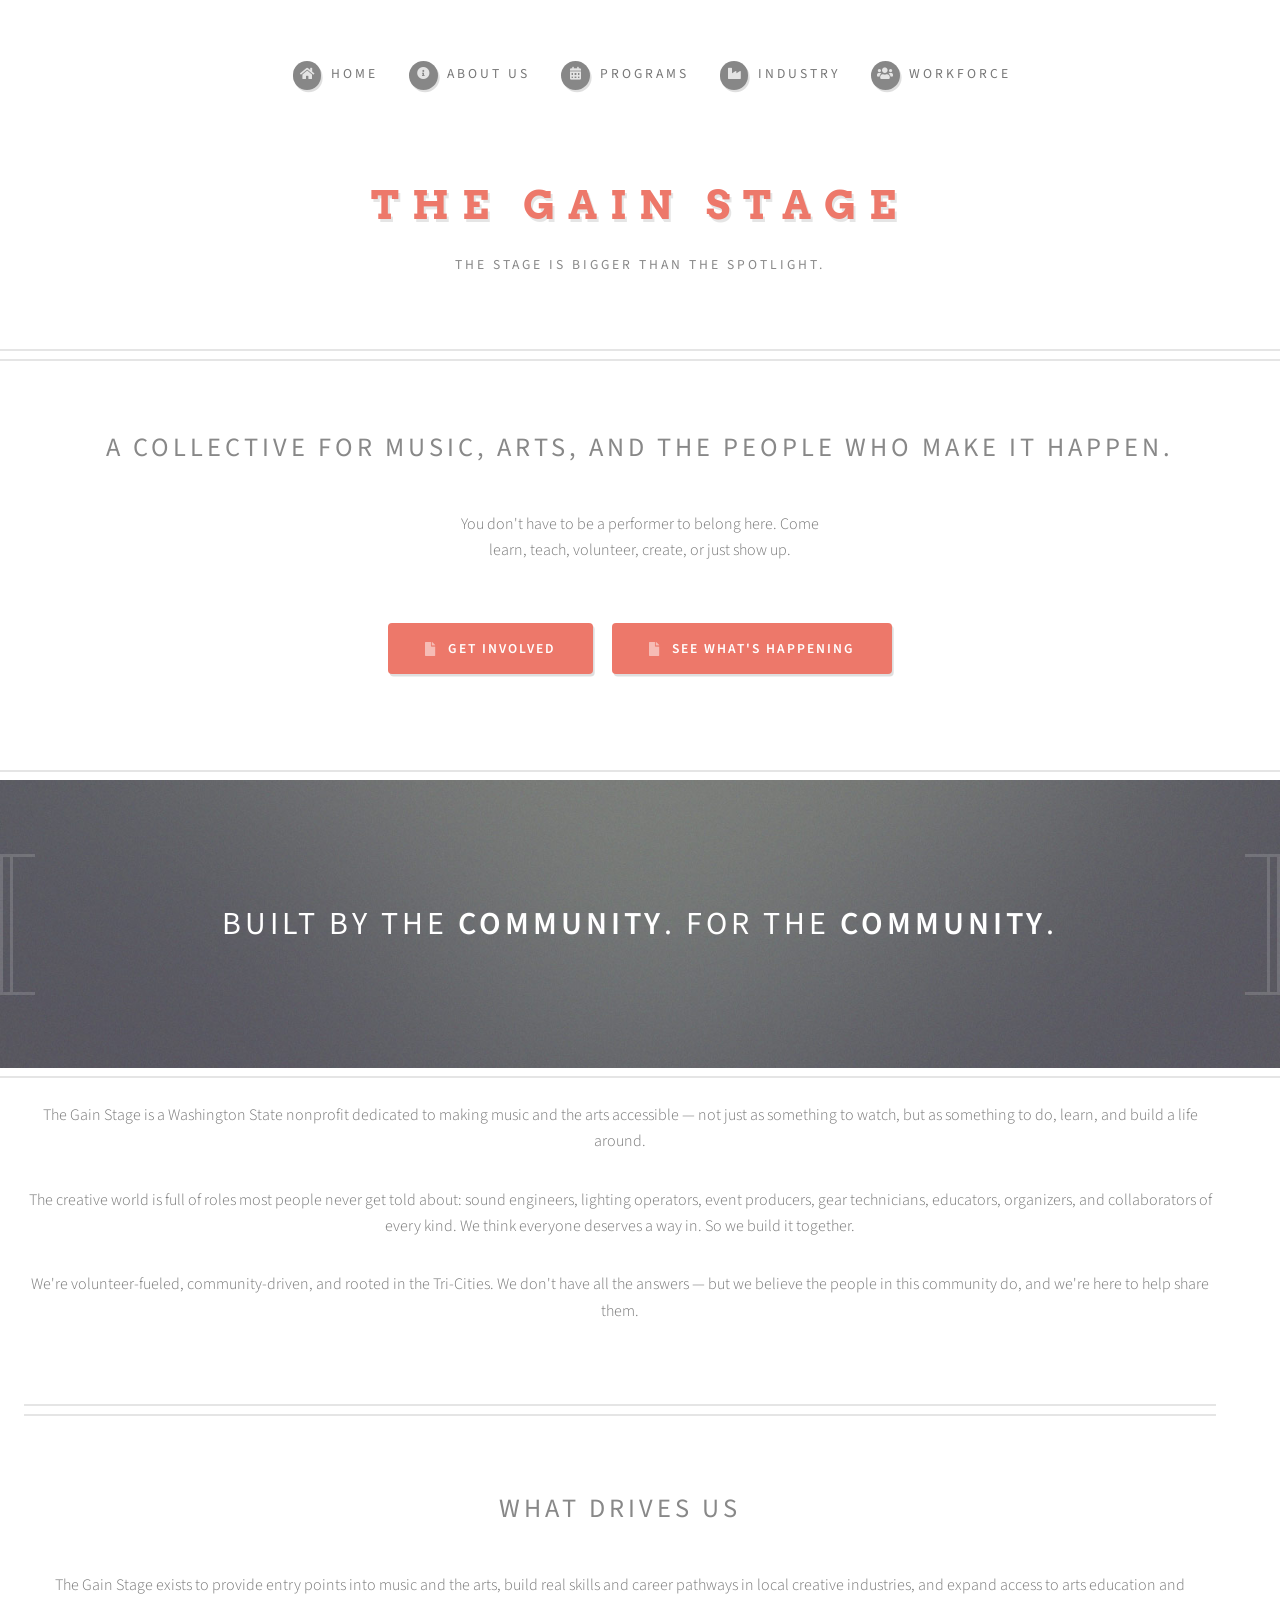
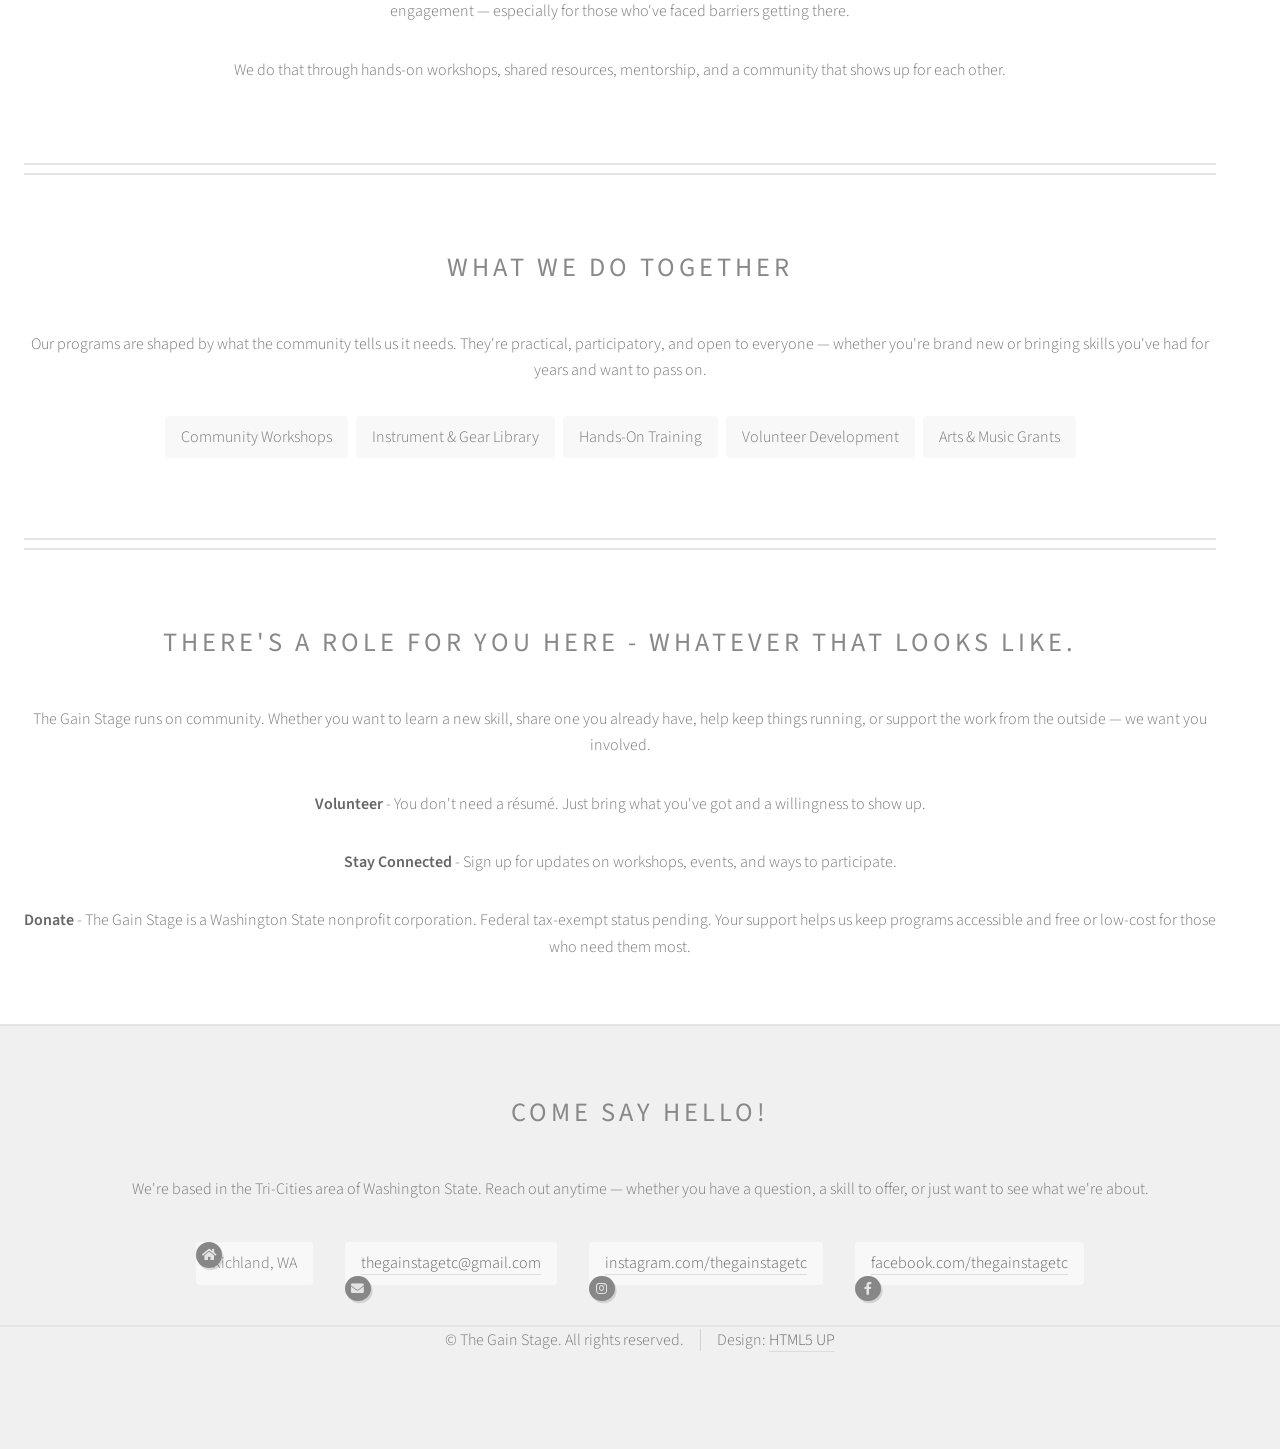
==== index.html @ e677de1e "Add About page and update navigation" ====
<!DOCTYPE HTML>
<!--
	Strongly Typed by HTML5 UP
	html5up.net | @ajlkn
	Free for personal and commercial use under the CCA 3.0 license (html5up.net/license)
-->
<html>
	<head>
		<title>The Gain Stage</title>
		<meta charset="utf-8" />
		<meta name="viewport" content="width=device-width, initial-scale=1, user-scalable=no" />
		<link rel="stylesheet" href="assets/css/main.css" />
	</head>
	<body class="homepage is-preload">
		<div id="page-wrapper">

			<!-- Header -->
				<section id="header">
					<div class="container">

						<!-- Logo -->
							<h1 id="logo"><a href="index.html">The Gain Stage</a></h1>
							<p>The stage is bigger than the spotlight.</p>

						<!-- Nav -->
							<nav id="nav">
								<ul>
									<li><a class="icon solid fa-home" href="index.html"><span>Home</span></a></li>
									<li><a class="icon solid fa-info-circle" href="about.html"><span>About Us</span></a></li>
									<li><a class="icon solid fa-calendar-alt" href="#"><span>Programs</span></a></li>
									<li><a class="icon solid fa-industry" href="#"><span>Industry</span></a></li>
									<li><a class="icon solid fa-users" href="#"><span>Workforce</span></a></li>
								</ul>
							</nav>

					</div>
				</section>

			<!-- Features -->
				<section id="features">
					<div class="container">
						<header>
							<h2>A collective for music, arts, and the people who make it happen.</h2>
						</header>
						<div class="row aln-center">
							<div class="col-4 col-6-medium col-12-small">

								<!-- Feature -->
									<section>
										<p>You don't have to be a performer to belong here. Come learn, teach, volunteer, create, or just show up.</p>
									</section>
							</div>
							<div class="col-12">
								<ul class="actions">
									<li><a href="#" class="button icon solid fa-file">Get Involved</a></li>
									<li><a href="#" class="button icon solid fa-file">See What's Happening</a></li>
								</ul>
							</div>
						</div>
					</div>
				</section>

			<!-- Banner -->
				<section id="banner">
					<div class="container">
						<p>Built by the <strong>community</strong>. For the <strong>community</strong>.</p>
					</div>
				</section>

			<!-- Main -->
				<section id="main">
					<div class="container">
						<div class="row">

							<!-- Content -->
								<div id="content">

									<!-- Post -->
										<article class="box post">
											<p>The Gain Stage is a Washington State nonprofit dedicated to making music and the arts accessible — not just as something to watch, but as something to do, learn, and build a life around.</p>
											<p>The creative world is full of roles most people never get told about: sound engineers, lighting operators, event producers, gear technicians, educators, organizers, and collaborators of every kind. We think everyone deserves a way in. So we build it together.</p>
											<p>We're volunteer-fueled, community-driven, and rooted in the Tri-Cities. We don't have all the answers — but we believe the people in this community do, and we're here to help share them.</p>
										</article>

									<!-- Post -->
										<article class="box post">
											<header>
												<h2>What Drives Us</h2>
											</header>
											<p>The Gain Stage exists to provide entry points into music and the arts, build real skills and career pathways in local creative industries, and expand access to arts education and engagement — especially for those who've faced barriers getting there.</p>
											<p>We do that through hands-on workshops, shared resources, mentorship, and a community that shows up for each other.</p>
										</article>

									<!-- Post -->
										<article class="box post">
											<header>
												<h2>What We Do Together</h2>
											</header>
											<p>Our programs are shaped by what the community tells us it needs. They're practical, participatory, and open to everyone — whether you're brand new or bringing skills you've had for years and want to pass on.</p>
											<ul>
												<li>Community Workshops</li>
												<li>Instrument & Gear Library</li>
												<li>Hands-On Training</li>
												<li>Volunteer Development</li>
												<li>Arts & Music Grants</li>
											</ul>
										</article>

									<!-- Post -->
										<article class="box post">
											<header>
												<h2>There's a role for you here - whatever that looks like.</h2>
											</header>
											<p>The Gain Stage runs on community. Whether you want to learn a new skill, share one you already have, help keep things running, or support the work from the outside — we want you involved.</p>
											<p><strong>Volunteer</strong> - You don't need a résumé. Just bring what you've got and a willingness to show up.</p>
											<p><strong>Stay Connected</strong> - Sign up for updates on workshops, events, and ways to participate.</p>
											<p><strong>Donate</strong> - The Gain Stage is a Washington State nonprofit corporation. Federal tax-exempt status pending. Your support helps us keep programs accessible and free or low-cost for those who need them most.</p>
										</article>
								</div>

						</div>
					</div>
				</section>

			<!-- Footer -->
				<section id="footer">
					<div class="container">
						<header>
							<h2>Come say hello!</h2>
						</header>
						<section>
							<p>We're based in the Tri-Cities area of Washington State. Reach out anytime — whether you have a question, a skill to offer, or just want to see what we're about.</p>
							<div class="contact-info">
								<ul class="icons">
									<li class="icon solid fa-home">
										Richland, WA
									</li>
									<li class="icon solid fa-envelope">
										<a href="mailto:thegainstagetc@gmail.com">thegainstagetc@gmail.com</a>
									</li>
									<li class="icon brands fa-instagram">
										<a href="#">instagram.com/thegainstagetc</a>
									</li>
									<li class="icon brands fa-facebook-f">
										<a href="#">facebook.com/thegainstagetc</a>
									</li>
								</ul>
							</div>
						</section>
					</div>
					<div id="copyright" class="container">
						<ul class="links">
							<li>&copy; The Gain Stage. All rights reserved.</li><li>Design: <a href="http://html5up.net">HTML5 UP</a></li>
						</ul>
					</div>
				</section>

		</div>

		<!-- Scripts -->
			<script src="assets/js/jquery.min.js"></script>
			<script src="assets/js/jquery.dropotron.min.js"></script>
			<script src="assets/js/browser.min.js"></script>
			<script src="assets/js/breakpoints.min.js"></script>
			<script src="assets/js/util.js"></script>
			<script src="assets/js/main.js"></script>

	</body>
</html>
---- assets/css/main.css ----
@import url("fontawesome-all.min.css");
@import url("https://fonts.googleapis.com/css?family=Source+Sans+Pro:300,400,600|Arvo:700");

/*
	Strongly Typed by HTML5 UP
	html5up.net | @ajlkn
	Free for personal and commercial use under the CCA 3.0 license (html5up.net/license)
*/

html, body, div, span, applet, object,
iframe, h1, h2, h3, h4, h5, h6, p, blockquote,
pre, a, abbr, acronym, address, big, cite,
code, del, dfn, em, img, ins, kbd, q, s, samp,
small, strike, strong, sub, sup, tt, var, b,
u, i, center, dl, dt, dd, ol, ul, li, fieldset,
form, label, legend, table, caption, tbody,
tfoot, thead, tr, th, td, article, aside,
canvas, details, embed, figure, figcaption,
footer, header, hgroup, menu, nav, output, ruby,
section, summary, time, mark, audio, video {
	margin: 0;
	padding: 0;
	border: 0;
	font-size: 100%;
	font: inherit;
	vertical-align: baseline;}

article, aside, details, figcaption, figure,
footer, header, hgroup, menu, nav, section {
	display: block;}

body {
	line-height: 1;
	text-align: center;
}

ol, ul {
	list-style: none;
}

blockquote, q {
	quotes: none;
}

	blockquote:before, blockquote:after, q:before, q:after {
		content: '';
		content: none;
	}

table {
	border-collapse: collapse;
	border-spacing: 0;
}

body {
	-webkit-text-size-adjust: none;
}

mark {
	background-color: transparent;
	color: inherit;
}

input::-moz-focus-inner {
	border: 0;
	padding: 0;
}

input, select, textarea {
	-moz-appearance: none;
	-webkit-appearance: none;
	-ms-appearance: none;
	appearance: none;
}

/* Basic */

	html {
		box-sizing: border-box;
	}

	*, *:before, *:after {
		box-sizing: inherit;
	}

	body {
		background: #f0f0f0;
	}

		body.is-preload *, body.is-preload *:before, body.is-preload *:after {
			-moz-animation: none !important;
			-webkit-animation: none !important;
			-ms-animation: none !important;
			animation: none !important;
			-moz-transition: none !important;
			-webkit-transition: none !important;
			-ms-transition: none !important;
			transition: none !important;
		}

	body, input, textarea, select {
		font-family: 'Source Sans Pro';
		font-weight: 300;
		color: #777;
		line-height: 1.65em;
		font-size: 15pt;
	}

	h1, h2, h3, h4, h5, h6 {
		font-weight: 600;
		text-transform: uppercase;
		color: #888;
	}

	h1 a, h2 a, h3 a, h4 a, h5 a, h6 a {
		color: inherit;
		text-decoration: none;
		border: 0;
	}

	h2 {
		font-size: 1.65em;
		font-weight: 400;
		letter-spacing: 4px;
		margin: 0 0 1.5em 0;
		line-height: 1.75em;
	}

	h3 {
		font-size: 1em;
		letter-spacing: 2px;
		margin: 0 0 1.25em 0;
	}

	a {
		-moz-transition: color 0.25s ease-in-out, border-bottom-color 0.25s ease-in-out;
		-webkit-transition: color 0.25s ease-in-out, border-bottom-color 0.25s ease-in-out;
		-ms-transition: color 0.25s ease-in-out, border-bottom-color 0.25s ease-in-out;
		transition: color 0.25s ease-in-out, border-bottom-color 0.25s ease-in-out;
		color: #666;
		text-decoration: none;
		border-bottom: solid 1px #ddd;
	}

		a strong {
			-moz-transition: color 0.25s ease-in-out, border-bottom-color 0.25s ease-in-out;
			-webkit-transition: color 0.25s ease-in-out, border-bottom-color 0.25s ease-in-out;
			-ms-transition: color 0.25s ease-in-out, border-bottom-color 0.25s ease-in-out;
			transition: color 0.25s ease-in-out, border-bottom-color 0.25s ease-in-out;
		}

		a:hover {
			color: #ed786a;
			border-bottom-color: rgba(255, 255, 255, 0);
		}

			a:hover strong {
				color: #ed786a;
			}

	strong, b {
		font-weight: 600;
		color: #666;
	}

	em, i {
		font-style: italic;
	}

	sub {
		position: relative;
		top: 0.5em;
		font-size: 0.8em;
	}

	sup {
		position: relative;
		top: -0.5em;
		font-size: 0.8em;
	}

	hr {
		border: 0;
		border-top: solid 1px #ddd;
	}

	blockquote {
		border-left: solid 0.5em #ddd;
		padding: 1em 0 1em 2em;
		font-style: italic;
	}

	p {
		text-align: center;
		margin-bottom: 2em;
	}

	ul, ol, dl, table, blockquote {
		margin-bottom: 2em;
	}

	br.clear {
		clear: both;
	}

/* Container */

	.container {
		margin: 0 auto;
		max-width: 100%;
		width: 95%;
		text-align: center;
	}

		@media screen and (max-width: 1680px) {

			.container {
				width: 95%;
			}

		}

		@media screen and (max-width: 1280px) {

			.container {
				width: 95%;
			}

		}

		@media screen and (max-width: 980px) {

			.container {
				width: 95%;
			}

		}

		@media screen and (max-width: 736px) {

			.container {
				width: 95%;
			}

		}

/* Row */

	.row {
		display: flex;
		flex-wrap: wrap;
		box-sizing: border-box;
		align-items: stretch;
	}

		.row > * {
			box-sizing: border-box;
		}

		.row.gtr-uniform > * > :last-child {
			margin-bottom: 0;
		}

		.row.aln-left {
			justify-content: flex-start;
		}

		.row.aln-center {
			justify-content: center;
		}

		.row.aln-right {
			justify-content: flex-end;
		}

		.row.aln-top {
			align-items: flex-start;
		}

		.row.aln-middle {
			align-items: center;
		}

		.row.aln-bottom {
			align-items: flex-end;
		}

		.row > .imp {
			order: -1;
		}

		.row > .col-1 {
			width: 8.33333%;
		}

		.row > .off-1 {
			margin-left: 8.33333%;
		}

		.row > .col-2 {
			width: 16.66667%;
		}

		.row > .off-2 {
			margin-left: 16.66667%;
		}

		.row > .col-3 {
			width: 25%;
		}

		.row > .off-3 {
			margin-left: 25%;
		}

		.row > .col-4 {
			width: 33.33333%;
		}

		.row > .off-4 {
			margin-left: 33.33333%;
		}

		.row > .col-5 {
			width: 41.66667%;
		}

		.row > .off-5 {
			margin-left: 41.66667%;
		}

		.row > .col-6 {
			width: 50%;
		}

		.row > .off-6 {
			margin-left: 50%;
		}

		.row > .col-7 {
			width: 58.33333%;
		}

		.row > .off-7 {
			margin-left: 58.33333%;
		}

		.row > .col-8 {
			width: 66.66667%;
		}

		.row > .off-8 {
			margin-left: 66.66667%;
		}

		.row > .col-9 {
			width: 75%;
		}

		.row > .off-9 {
			margin-left: 75%;
		}

		.row > .col-10 {
			width: 83.33333%;
		}

		.row > .off-10 {
			margin-left: 83.33333%;
		}

		.row > .col-11 {
			width: 91.66667%;
		}

		.row > .off-11 {
			margin-left: 91.66667%;
		}

		.row > .col-12 {
			width: 100%;
		}

		.row > .off-12 {
			margin-left: 100%;
		}

		.row.gtr-0 {
			margin-top: 0px;
			margin-left: 0px;
		}

			.row.gtr-0 > * {
				padding: 0px 0 0 0px;
			}

			.row.gtr-0.gtr-uniform {
				margin-top: 0px;
			}

				.row.gtr-0.gtr-uniform > * {
					padding-top: 0px;
				}

		.row.gtr-25 {
			margin-top: -12.5px;
			margin-left: -12.5px;
		}

			.row.gtr-25 > * {
				padding: 12.5px 0 0 12.5px;
			}

			.row.gtr-25.gtr-uniform {
				margin-top: -12.5px;
			}

				.row.gtr-25.gtr-uniform > * {
					padding-top: 12.5px;
				}

		.row.gtr-50 {
			margin-top: -25px;
			margin-left: -25px;
		}

			.row.gtr-50 > * {
				padding: 25px 0 0 25px;
			}

			.row.gtr-50.gtr-uniform {
				margin-top: -25px;
			}

				.row.gtr-50.gtr-uniform > * {
					padding-top: 25px;
				}

		.row {
			margin-top: -50px;
			margin-left: -50px;
		}

			.row > * {
				padding: 50px 0 0 50px;
			}

			.row.gtr-uniform {
				margin-top: -50px;
			}

				.row.gtr-uniform > * {
					padding-top: 50px;
				}

		.row.gtr-150 {
			margin-top: -75px;
			margin-left: -75px;
		}

			.row.gtr-150 > * {
				padding: 75px 0 0 75px;
			}

			.row.gtr-150.gtr-uniform {
				margin-top: -75px;
			}

				.row.gtr-150.gtr-uniform > * {
					padding-top: 75px;
				}

		.row.gtr-200 {
			margin-top: -100px;
			margin-left: -100px;
		}

			.row.gtr-200 > * {
				padding: 100px 0 0 100px;
			}

			.row.gtr-200.gtr-uniform {
				margin-top: -100px;
			}

				.row.gtr-200.gtr-uniform > * {
					padding-top: 100px;
				}

		@media screen and (max-width: 1680px) {

			.row {
				display: flex;
				flex-wrap: wrap;
				box-sizing: border-box;
				align-items: stretch;
			}

				.row > * {
					box-sizing: border-box;
				}

				.row.gtr-uniform > * > :last-child {
					margin-bottom: 0;
				}

				.row.aln-left {
					justify-content: flex-start;
				}

				.row.aln-center {
					justify-content: center;
				}

				.row.aln-right {
					justify-content: flex-end;
				}

				.row.aln-top {
					align-items: flex-start;
				}

				.row.aln-middle {
					align-items: center;
				}

				.row.aln-bottom {
					align-items: flex-end;
				}

				.row > .imp-xlarge {
					order: -1;
				}

				.row > .col-1-xlarge {
					width: 8.33333%;
				}

				.row > .off-1-xlarge {
					margin-left: 8.33333%;
				}

				.row > .col-2-xlarge {
					width: 16.66667%;
				}

				.row > .off-2-xlarge {
					margin-left: 16.66667%;
				}

				.row > .col-3-xlarge {
					width: 25%;
				}

				.row > .off-3-xlarge {
					margin-left: 25%;
				}

				.row > .col-4-xlarge {
					width: 33.33333%;
				}

				.row > .off-4-xlarge {
					margin-left: 33.33333%;
				}

				.row > .col-5-xlarge {
					width: 41.66667%;
				}

				.row > .off-5-xlarge {
					margin-left: 41.66667%;
				}

				.row > .col-6-xlarge {
					width: 50%;
				}

				.row > .off-6-xlarge {
					margin-left: 50%;
				}

				.row > .col-7-xlarge {
					width: 58.33333%;
				}

				.row > .off-7-xlarge {
					margin-left: 58.33333%;
				}

				.row > .col-8-xlarge {
					width: 66.66667%;
				}

				.row > .off-8-xlarge {
					margin-left: 66.66667%;
				}

				.row > .col-9-xlarge {
					width: 75%;
				}

				.row > .off-9-xlarge {
					margin-left: 75%;
				}

				.row > .col-10-xlarge {
					width: 83.33333%;
				}

				.row > .off-10-xlarge {
					margin-left: 83.33333%;
				}

				.row > .col-11-xlarge {
					width: 91.66667%;
				}

				.row > .off-11-xlarge {
					margin-left: 91.66667%;
				}

				.row > .col-12-xlarge {
					width: 100%;
				}

				.row > .off-12-xlarge {
					margin-left: 100%;
				}

				.row.gtr-0 {
					margin-top: 0px;
					margin-left: 0px;
				}

					.row.gtr-0 > * {
						padding: 0px 0 0 0px;
					}

					.row.gtr-0.gtr-uniform {
						margin-top: 0px;
					}

						.row.gtr-0.gtr-uniform > * {
							padding-top: 0px;
						}

				.row.gtr-25 {
					margin-top: -12.5px;
					margin-left: -12.5px;
				}

					.row.gtr-25 > * {
						padding: 12.5px 0 0 12.5px;
					}

					.row.gtr-25.gtr-uniform {
						margin-top: -12.5px;
					}

						.row.gtr-25.gtr-uniform > * {
							padding-top: 12.5px;
						}

				.row.gtr-50 {
					margin-top: -25px;
					margin-left: -25px;
				}

					.row.gtr-50 > * {
						padding: 25px 0 0 25px;
					}

					.row.gtr-50.gtr-uniform {
						margin-top: -25px;
					}

						.row.gtr-50.gtr-uniform > * {
							padding-top: 25px;
						}

				.row {
					margin-top: -50px;
					margin-left: -50px;
				}

					.row > * {
						padding: 50px 0 0 50px;
					}

					.row.gtr-uniform {
						margin-top: -50px;
					}

						.row.gtr-uniform > * {
							padding-top: 50px;
						}

				.row.gtr-150 {
					margin-top: -75px;
					margin-left: -75px;
				}

					.row.gtr-150 > * {
						padding: 75px 0 0 75px;
					}

					.row.gtr-150.gtr-uniform {
						margin-top: -75px;
					}

						.row.gtr-150.gtr-uniform > * {
							padding-top: 75px;
						}

				.row.gtr-200 {
					margin-top: -100px;
					margin-left: -100px;
				}

					.row.gtr-200 > * {
						padding: 100px 0 0 100px;
					}

					.row.gtr-200.gtr-uniform {
						margin-top: -100px;
					}

						.row.gtr-200.gtr-uniform > * {
							padding-top: 100px;
						}

		}

		@media screen and (max-width: 1280px) {

			.row {
				display: flex;
				flex-wrap: wrap;
				box-sizing: border-box;
				align-items: stretch;
			}

				.row > * {
					box-sizing: border-box;
				}

				.row.gtr-uniform > * > :last-child {
					margin-bottom: 0;
				}

				.row.aln-left {
					justify-content: flex-start;
				}

				.row.aln-center {
					justify-content: center;
				}

				.row.aln-right {
					justify-content: flex-end;
				}

				.row.aln-top {
					align-items: flex-start;
				}

				.row.aln-middle {
					align-items: center;
				}

				.row.aln-bottom {
					align-items: flex-end;
				}

				.row > .imp-large {
					order: -1;
				}

				.row > .col-1-large {
					width: 8.33333%;
				}

				.row > .off-1-large {
					margin-left: 8.33333%;
				}

				.row > .col-2-large {
					width: 16.66667%;
				}

				.row > .off-2-large {
					margin-left: 16.66667%;
				}

				.row > .col-3-large {
					width: 25%;
				}

				.row > .off-3-large {
					margin-left: 25%;
				}

				.row > .col-4-large {
					width: 33.33333%;
				}

				.row > .off-4-large {
					margin-left: 33.33333%;
				}

				.row > .col-5-large {
					width: 41.66667%;
				}

				.row > .off-5-large {
					margin-left: 41.66667%;
				}

				.row > .col-6-large {
					width: 50%;
				}

				.row > .off-6-large {
					margin-left: 50%;
				}

				.row > .col-7-large {
					width: 58.33333%;
				}

				.row > .off-7-large {
					margin-left: 58.33333%;
				}

				.row > .col-8-large {
					width: 66.66667%;
				}

				.row > .off-8-large {
					margin-left: 66.66667%;
				}

				.row > .col-9-large {
					width: 75%;
				}

				.row > .off-9-large {
					margin-left: 75%;
				}

				.row > .col-10-large {
					width: 83.33333%;
				}

				.row > .off-10-large {
					margin-left: 83.33333%;
				}

				.row > .col-11-large {
					width: 91.66667%;
				}

				.row > .off-11-large {
					margin-left: 91.66667%;
				}

				.row > .col-12-large {
					width: 100%;
				}

				.row > .off-12-large {
					margin-left: 100%;
				}

				.row.gtr-0 {
					margin-top: 0px;
					margin-left: 0px;
				}

					.row.gtr-0 > * {
						padding: 0px 0 0 0px;
					}

					.row.gtr-0.gtr-uniform {
						margin-top: 0px;
					}

						.row.gtr-0.gtr-uniform > * {
							padding-top: 0px;
						}

				.row.gtr-25 {
					margin-top: -10px;
					margin-left: -10px;
				}

					.row.gtr-25 > * {
						padding: 10px 0 0 10px;
					}

					.row.gtr-25.gtr-uniform {
						margin-top: -10px;
					}

						.row.gtr-25.gtr-uniform > * {
							padding-top: 10px;
						}

				.row.gtr-50 {
					margin-top: -20px;
					margin-left: -20px;
				}

					.row.gtr-50 > * {
						padding: 20px 0 0 20px;
					}

					.row.gtr-50.gtr-uniform {
						margin-top: -20px;
					}

						.row.gtr-50.gtr-uniform > * {
							padding-top: 20px;
						}

				.row {
					margin-top: -40px;
					margin-left: -40px;
				}

					.row > * {
						padding: 40px 0 0 40px;
					}

					.row.gtr-uniform {
						margin-top: -40px;
					}

						.row.gtr-uniform > * {
							padding-top: 40px;
						}

				.row.gtr-150 {
					margin-top: -60px;
					margin-left: -60px;
				}

					.row.gtr-150 > * {
						padding: 60px 0 0 60px;
					}

					.row.gtr-150.gtr-uniform {
						margin-top: -60px;
					}

						.row.gtr-150.gtr-uniform > * {
							padding-top: 60px;
						}

				.row.gtr-200 {
					margin-top: -80px;
					margin-left: -80px;
				}

					.row.gtr-200 > * {
						padding: 80px 0 0 80px;
					}

					.row.gtr-200.gtr-uniform {
						margin-top: -80px;
					}

						.row.gtr-200.gtr-uniform > * {
							padding-top: 80px;
						}

		}

		@media screen and (max-width: 980px) {

			.row {
				display: flex;
				flex-wrap: wrap;
				box-sizing: border-box;
				align-items: stretch;
			}

				.row > * {
					box-sizing: border-box;
				}

				.row.gtr-uniform > * > :last-child {
					margin-bottom: 0;
				}

				.row.aln-left {
					justify-content: flex-start;
				}

				.row.aln-center {
					justify-content: center;
				}

				.row.aln-right {
					justify-content: flex-end;
				}

				.row.aln-top {
					align-items: flex-start;
				}

				.row.aln-middle {
					align-items: center;
				}

				.row.aln-bottom {
					align-items: flex-end;
				}

				.row > .imp-medium {
					order: -1;
				}

				.row > .col-1-medium {
					width: 8.33333%;
				}

				.row > .off-1-medium {
					margin-left: 8.33333%;
				}

				.row > .col-2-medium {
					width: 16.66667%;
				}

				.row > .off-2-medium {
					margin-left: 16.66667%;
				}

				.row > .col-3-medium {
					width: 25%;
				}

				.row > .off-3-medium {
					margin-left: 25%;
				}

				.row > .col-4-medium {
					width: 33.33333%;
				}

				.row > .off-4-medium {
					margin-left: 33.33333%;
				}

				.row > .col-5-medium {
					width: 41.66667%;
				}

				.row > .off-5-medium {
					margin-left: 41.66667%;
				}

				.row > .col-6-medium {
					width: 50%;
				}

				.row > .off-6-medium {
					margin-left: 50%;
				}

				.row > .col-7-medium {
					width: 58.33333%;
				}

				.row > .off-7-medium {
					margin-left: 58.33333%;
				}

				.row > .col-8-medium {
					width: 66.66667%;
				}

				.row > .off-8-medium {
					margin-left: 66.66667%;
				}

				.row > .col-9-medium {
					width: 75%;
				}

				.row > .off-9-medium {
					margin-left: 75%;
				}

				.row > .col-10-medium {
					width: 83.33333%;
				}

				.row > .off-10-medium {
					margin-left: 83.33333%;
				}

				.row > .col-11-medium {
					width: 91.66667%;
				}

				.row > .off-11-medium {
					margin-left: 91.66667%;
				}

				.row > .col-12-medium {
					width: 100%;
				}

				.row > .off-12-medium {
					margin-left: 100%;
				}

				.row.gtr-0 {
					margin-top: 0px;
					margin-left: 0px;
				}

					.row.gtr-0 > * {
						padding: 0px 0 0 0px;
					}

					.row.gtr-0.gtr-uniform {
						margin-top: 0px;
					}

						.row.gtr-0.gtr-uniform > * {
							padding-top: 0px;
						}

				.row.gtr-25 {
					margin-top: -12.5px;
					margin-left: -12.5px;
				}

					.row.gtr-25 > * {
						padding: 12.5px 0 0 12.5px;
					}

					.row.gtr-25.gtr-uniform {
						margin-top: -12.5px;
					}

						.row.gtr-25.gtr-uniform > * {
							padding-top: 12.5px;
						}

				.row.gtr-50 {
					margin-top: -25px;
					margin-left: -25px;
				}

					.row.gtr-50 > * {
						padding: 25px 0 0 25px;
					}

					.row.gtr-50.gtr-uniform {
						margin-top: -25px;
					}

						.row.gtr-50.gtr-uniform > * {
							padding-top: 25px;
						}

				.row {
					margin-top: -50px;
					margin-left: -50px;
				}

					.row > * {
						padding: 50px 0 0 50px;
					}

					.row.gtr-uniform {
						margin-top: -50px;
					}

						.row.gtr-uniform > * {
							padding-top: 50px;
						}

				.row.gtr-150 {
					margin-top: -75px;
					margin-left: -75px;
				}

					.row.gtr-150 > * {
						padding: 75px 0 0 75px;
					}

					.row.gtr-150.gtr-uniform {
						margin-top: -75px;
					}

						.row.gtr-150.gtr-uniform > * {
							padding-top: 75px;
						}

				.row.gtr-200 {
					margin-top: -100px;
					margin-left: -100px;
				}

					.row.gtr-200 > * {
						padding: 100px 0 0 100px;
					}

					.row.gtr-200.gtr-uniform {
						margin-top: -100px;
					}

						.row.gtr-200.gtr-uniform > * {
							padding-top: 100px;
						}

		}

		@media screen and (max-width: 736px) {

			.row {
				display: flex;
				flex-wrap: wrap;
				box-sizing: border-box;
				align-items: stretch;
			}

				.row > * {
					box-sizing: border-box;
				}

				.row.gtr-uniform > * > :last-child {
					margin-bottom: 0;
				}

				.row.aln-left {
					justify-content: flex-start;
				}

				.row.aln-center {
					justify-content: center;
				}

				.row.aln-right {
					justify-content: flex-end;
				}

				.row.aln-top {
					align-items: flex-start;
				}

				.row.aln-middle {
					align-items: center;
				}

				.row.aln-bottom {
					align-items: flex-end;
				}

				.row > .imp-small {
					order: -1;
				}

				.row > .col-1-small {
					width: 8.33333%;
				}

				.row > .off-1-small {
					margin-left: 8.33333%;
				}

				.row > .col-2-small {
					width: 16.66667%;
				}

				.row > .off-2-small {
					margin-left: 16.66667%;
				}

				.row > .col-3-small {
					width: 25%;
				}

				.row > .off-3-small {
					margin-left: 25%;
				}

				.row > .col-4-small {
					width: 33.33333%;
				}

				.row > .off-4-small {
					margin-left: 33.33333%;
				}

				.row > .col-5-small {
					width: 41.66667%;
				}

				.row > .off-5-small {
					margin-left: 41.66667%;
				}

				.row > .col-6-small {
					width: 50%;
				}

				.row > .off-6-small {
					margin-left: 50%;
				}

				.row > .col-7-small {
					width: 58.33333%;
				}

				.row > .off-7-small {
					margin-left: 58.33333%;
				}

				.row > .col-8-small {
					width: 66.66667%;
				}

				.row > .off-8-small {
					margin-left: 66.66667%;
				}

				.row > .col-9-small {
					width: 75%;
				}

				.row > .off-9-small {
					margin-left: 75%;
				}

				.row > .col-10-small {
					width: 83.33333%;
				}

				.row > .off-10-small {
					margin-left: 83.33333%;
				}

				.row > .col-11-small {
					width: 91.66667%;
				}

				.row > .off-11-small {
					margin-left: 91.66667%;
				}

				.row > .col-12-small {
					width: 100%;
				}

				.row > .off-12-small {
					margin-left: 100%;
				}

				.row.gtr-0 {
					margin-top: 0px;
					margin-left: 0px;
				}

					.row.gtr-0 > * {
						padding: 0px 0 0 0px;
					}

					.row.gtr-0.gtr-uniform {
						margin-top: 0px;
					}

						.row.gtr-0.gtr-uniform > * {
							padding-top: 0px;
						}

				.row.gtr-25 {
					margin-top: -7.5px;
					margin-left: -7.5px;
				}

					.row.gtr-25 > * {
						padding: 7.5px 0 0 7.5px;
					}

					.row.gtr-25.gtr-uniform {
						margin-top: -7.5px;
					}

						.row.gtr-25.gtr-uniform > * {
							padding-top: 7.5px;
						}

				.row.gtr-50 {
					margin-top: -15px;
					margin-left: -15px;
				}

					.row.gtr-50 > * {
						padding: 15px 0 0 15px;
					}

					.row.gtr-50.gtr-uniform {
						margin-top: -15px;
					}

						.row.gtr-50.gtr-uniform > * {
							padding-top: 15px;
						}

				.row {
					margin-top: -30px;
					margin-left: -30px;
				}

					.row > * {
						padding: 30px 0 0 30px;
					}

					.row.gtr-uniform {
						margin-top: -30px;
					}

						.row.gtr-uniform > * {
							padding-top: 30px;
						}

				.row.gtr-150 {
					margin-top: -45px;
					margin-left: -45px;
				}

					.row.gtr-150 > * {
						padding: 45px 0 0 45px;
					}

					.row.gtr-150.gtr-uniform {
						margin-top: -45px;
					}

						.row.gtr-150.gtr-uniform > * {
							padding-top: 45px;
						}

				.row.gtr-200 {
					margin-top: -60px;
					margin-left: -60px;
				}

					.row.gtr-200 > * {
						padding: 60px 0 0 60px;
					}

					.row.gtr-200.gtr-uniform {
						margin-top: -60px;
					}

						.row.gtr-200.gtr-uniform > * {
							padding-top: 60px;
						}

		}

/* Sections/Article */

	section, article {
		margin-bottom: 3em;
	}

	section > :last-child,
	article > :last-child,
	section:last-child,
	article:last-child {
		margin-bottom: 0;
	}

/* Image */

	.image {
		-moz-transition: opacity 0.25s ease-in-out;
		-webkit-transition: opacity 0.25s ease-in-out;
		-ms-transition: opacity 0.25s ease-in-out;
		transition: opacity 0.25s ease-in-out;
		display: inline-block;
		border: solid 6px #ebebeb !important;
	}

		.image:hover {
			opacity: 0.9;
		}

		.image img {
			display: block;
			width: 100%;
		}

		.image.fit {
			display: block;
			width: 100%;
		}

		.image.featured {
			display: block;
			width: 100%;
			margin: 0 0 3.5em 0;
		}

		.image.left {
			float: left;
			margin: 0 1.5em 1.5em 0;
			position: relative;
			top: 0.5em;
		}

		.image.centered {
			display: block;
			margin: 0 0 2em 0;
		}

			.image.centered img {
				margin: 0 auto;
				width: auto;
			}

/* List */

	ul {
		list-style: disc;
		padding-left: 1em;
	}

		ul li {
			padding-left: 0.5em;
			margin: 0.75em 0 0.75em 0;
		}

			ul li:first-child {
				margin-top: 0;
			}

	ol {
		list-style: decimal;
		padding-left: 1em;
	}

		ol li {
			padding-left: 0.5em;
			margin: 0.75em 0 0.75em 0;
		}

			ol li:first-child {
				margin-top: 0;
			}

/* Links */

	ul.links {
		list-style: none;
		padding-left: 0;
	}

		ul.links li {
			display: inline;
			border-left: solid 1px #d0d0d0;
			padding-left: 1em;
			margin: 0 0 0 1em;
		}

			ul.links li:first-child {
				margin-left: 0;
				padding-left: 0;
				border-left: 0;
			}

/* Actions */

	ul.actions {
		margin-top: 2.5em;
		clear: both;
		list-style: none;
		padding-left: 0;
	}

		ul.actions li {
			padding-left: 0;
			display: inline-block;
			margin: 0 0 0 1em;
		}

			ul.actions li:first-child {
				margin-left: 0;
			}

/* Divided */

	ul.divided {
		list-style: none;
		padding-left: 0;
	}

		ul.divided li {
			border-top: solid 2px #e5e5e5;
			padding-left: 0;
			margin: 2.5em 0 0 0;
			padding: 2.5em 0 0 0;
		}

			ul.divided li:first-child {
				border-top: 0;
				margin-top: 0;
				padding-top: 0;
			}

/* Icons */

	ul.icons {
		list-style: none;
		padding-left: 0;
	}

		ul.icons > li {
			position: relative;
			padding: 2em 0 0 3em;
			margin: 0;
		}

			ul.icons > li:before {
				position: absolute;
				left: 0;
				top: 2.6em;
				display: block;
				font-size: 0.8em;
				background: #878787;
				color: #e4e4e4;
				width: 2em;
				height: 2em;
				border-radius: 2em;
				line-height: 2em;
				text-align: center;
				box-shadow: 0.125em 0.175em 0 0 rgba(0, 0, 0, 0.125);
			}

			ul.icons > li:first-child {
				padding-top: 0;
			}

				ul.icons > li:first-child:before {
					top: 0;
				}

/* Form */

	form label {
		font-weight: 600;
		text-transform: uppercase;
		color: #888;
		display: block;
		margin: 0 0 1em 0;
	}

	form input[type="text"],
	form input[type="email"],
	form input[type="password"],
	form select,
	form textarea {
		-moz-transition: background-color 0.25s ease-in-out;
		-webkit-transition: background-color 0.25s ease-in-out;
		-ms-transition: background-color 0.25s ease-in-out;
		transition: background-color 0.25s ease-in-out;
		-moz-appearance: none;
		-webkit-appearance: none;
		-ms-appearance: none;
		appearance: none;
		display: block;
		border: 0;
		background: #e8e8e8;
		width: 100%;
		box-shadow: inset 2px 2px 0px 0px rgba(0, 0, 0, 0.1);
		border-radius: 4px;
		line-height: 1.25em;
		padding: 0.75em 1em 0.75em 1em;
	}

		form input[type="text"]:focus,
		form input[type="email"]:focus,
		form input[type="password"]:focus,
		form select:focus,
		form textarea:focus {
			background: #f0f0f0;
		}

	form textarea {
		min-height: 11em;
	}

	form ::-webkit-input-placeholder {
		color: #555 !important;
		line-height: 1.35em;
	}

	form :-moz-placeholder {
		color: #555 !important;
	}

	form ::-moz-placeholder {
		color: #555 !important;
	}

	form :-ms-input-placeholder {
		color: #555 !important;
	}

	form ::-moz-focus-inner {
		border: 0;
	}

/* Table */

	table {
		width: 100%;
	}

		table tbody tr {
			border-top: solid 1px #E5E5E5;
		}

			table tbody tr:first-child {
				border-top: 0;
			}

		table td {
			padding: 0.75em 1em 0.75em 1em;
		}

		table th {
			text-align: left;
			font-weight: bold;
			padding: 0.75em 1em 0.75em 1em;
		}

		table thead {
			background: #878787;
			color: #fff;
			font-weight: 400;
			text-transform: uppercase;
			border: 0;
			box-shadow: 0.125em 0.175em 0 0 rgba(0, 0, 0, 0.125);
			font-size: 0.85em;
			letter-spacing: 2px;
		}

		table tfoot {
			background: #F0F0F0;
			border-top: solid 2px #E5E5E5;
		}

/* Button */

	input[type="button"],
	input[type="submit"],
	input[type="reset"],
	button,
	.button {
		-moz-transition: all 0.25s ease-in-out;
		-webkit-transition: all 0.25s ease-in-out;
		-ms-transition: all 0.25s ease-in-out;
		transition: all 0.25s ease-in-out;
		-webkit-appearance: none;
		-moz-appearance: none;
		-ms-appearance: none;
		appearance: none;
		position: relative;
		display: inline-block;
		background: #ed786a;
		color: #fff !important;
		text-transform: uppercase;
		border-radius: 4px;
		border: 0;
		outline: 0;
		font-size: 1em;
		box-shadow: 0.125em 0.175em 0 0 rgba(0, 0, 0, 0.125);
		font-weight: 600;
		text-align: center;
		font-size: 0.85em;
		letter-spacing: 2px;
		padding: 0.85em 2.75em 0.85em 2.75em;
	}

		input[type="button"].icon:before,
		input[type="submit"].icon:before,
		input[type="reset"].icon:before,
		button.icon:before,
		.button.icon:before {
			position: relative;
			padding-right: 0.75em;
			opacity: 0.5;
			top: 0.05em;
		}

		input[type="button"]:hover,
		input[type="submit"]:hover,
		input[type="reset"]:hover,
		button:hover,
		.button:hover {
			background: #fd887a;
		}

		input[type="button"]:active,
		input[type="submit"]:active,
		input[type="reset"]:active,
		button:active,
		.button:active {
			background: #ed786a;
		}

		input[type="button"].alt,
		input[type="submit"].alt,
		input[type="reset"].alt,
		button.alt,
		.button.alt {
			background: #878787;
		}

			input[type="button"].alt:hover,
			input[type="submit"].alt:hover,
			input[type="reset"].alt:hover,
			button.alt:hover,
			.button.alt:hover {
				background: #979797;
			}

			input[type="button"].alt:active,
			input[type="submit"].alt:active,
			input[type="reset"].alt:active,
			button.alt:active,
			.button.alt:active {
				background: #878787;
			}

	.box.post {
		text-align: center;
		max-width: 100%;
		margin: 0 auto;
	}

		.box.post header {
			text-align: center;
		}

		.box.post h2 {
			text-align: center;
		}

		.box.post ul {
			text-align: center;
			list-style: none !important;
			padding-left: 0 !important;
			margin: 0 auto;
			display: flex;
			flex-wrap: wrap;
			justify-content: center;
			gap: 0.5em;
		}

		.box.post ul li {
			margin: 0;
			padding: 0.5em 1em;
			background: #f8f8f8;
			border-radius: 4px;
			flex: 0 0 auto;
		}

	.contact-info {
		text-align: center;
		margin-top: 2em;
		display: flex;
		justify-content: center;
		align-items: center;
		width: 100%;
	}

		.contact-info ul.icons {
			display: flex;
			justify-content: center;
			flex-wrap: wrap;
			gap: 1em;
			list-style: none;
			padding: 0;
			margin: 0;
			width: 100%;
		}

		.contact-info ul.icons li {
			display: inline-block;
			margin: 0.5em;
			padding: 0.5em 1em;
			background: #f8f8f8;
			border-radius: 4px;
			border: none;
		}

		.approach-container {
		margin-top: 2em;
		position: relative;
	}

	.approach-step {
		display: flex;
		align-items: flex-start;
		margin-bottom: 3em;
		position: relative;
		background: linear-gradient(135deg, #f8f8f8 0%, #fff 100%);
		border-radius: 12px;
		padding: 2em;
		border: 2px solid #e5e5e5;
		transition: transform 0.3s ease, box-shadow 0.3s ease;
	}

	.approach-step:hover {
		transform: translateY(-3px);
		box-shadow: 0 8px 20px rgba(0, 0, 0, 0.1);
		border-color: #ed786a;
	}

	.step-number {
		flex: 0 0 80px;
		height: 80px;
		background: linear-gradient(135deg, #ed786a 0%, #f09080 100%);
		color: white;
		border-radius: 50%;
		display: flex;
		align-items: center;
		justify-content: center;
		font-size: 2em;
		font-weight: bold;
		margin-right: 2em;
		box-shadow: 0 4px 12px rgba(237, 120, 106, 0.3);
		position: relative;
		z-index: 2;
	}

	.step-content {
		flex: 1;
		position: relative;
		z-index: 1;
	}

	.step-content h4 {
		color: #333;
		font-size: 1.4em;
		font-weight: 600;
		margin: 0 0 1em 0;
		text-transform: none;
		letter-spacing: normal;
	}

	.step-content p {
		color: #555;
		line-height: 1.6;
		margin-bottom: 1em;
	}

	.step-content strong {
		color: #ed786a;
		font-weight: 600;
	}

	.step-content em {
		color: #777;
		font-style: italic;
	}

	.step-content ul {
		margin: 1em 0;
		padding-left: 1.5em;
	}

	.step-content ul li {
		color: #666;
		margin-bottom: 0.5em;
		padding-left: 0.5em;
	}

	/* Connecting line between steps */
	.approach-step:not(:last-child)::after {
		content: '';
		position: absolute;
		left: 40px;
		top: 100%;
		width: 2px;
		height: 3em;
		background: linear-gradient(to bottom, #ed786a, transparent);
		z-index: 0;
	}

	/* Responsive design */
	@media screen and (max-width: 768px) {
		.approach-step {
			flex-direction: column;
			text-align: center;
			padding: 1.5em;
		}

		.step-number {
			margin-right: 0;
			margin-bottom: 1em;
			align-self: center;
		}

		.approach-step:not(:last-child)::after {
			left: 50%;
			transform: translateX(-50%);
		}

		.step-content h4 {
			font-size: 1.2em;
		}
	}

	.box.excerpt .date {
		background: #878787;
		color: #fff;
		font-weight: 400;
		text-transform: uppercase;
		border-radius: 4px;
		border: 0;
		box-shadow: 0.125em 0.175em 0 0 rgba(0, 0, 0, 0.125);
		display: inline-block;
		font-size: 0.85em;
		letter-spacing: 2px;
		padding: 0.25em 1em 0.25em 1em;
		margin: 0 0 2.5em 0;
	}

/* Icons */

	.icon {
		text-decoration: none;
		position: relative;
		text-decoration: none;
	}

		.icon:before {
			-moz-osx-font-smoothing: grayscale;
			-webkit-font-smoothing: antialiased;
			display: inline-block;
			font-style: normal;
			font-variant: normal;
			text-rendering: auto;
			line-height: 1;
			text-transform: none !important;
			font-family: 'Font Awesome 5 Free';
			font-weight: 400;
		}

		.icon:before {
			line-height: inherit;
		}

		.icon > .label {
			display: none;
		}

		.icon.solid:before {
			font-weight: 900;
		}

		.icon.brands:before {
			font-family: 'Font Awesome 5 Brands';
		}

/* Page Wrapper */

	#page-wrapper > section {
		margin-bottom: 0;
	}

/* Header */

	#header {
		position: relative;
		background: #fff;
		text-align: center;
	}

		#header .container {
			width: 100%;
			max-width: 100%;
			padding: 0 2em;
		}

		#header > .container {
			padding: 14em 0 7em 0;
			border-bottom: solid 2px #e5e5e5;
			box-shadow: inset 0px -8px 0px 0px #fff, inset 0px -10px 0px 0px #e5e5e5;
		}

		#header h1 {
			font-family: 'Arvo';
			font-weight: 700;
			color: #ed786a;
			text-shadow: 0.05em 0.075em 0 rgba(0, 0, 0, 0.1);
			font-size: 3em;
			letter-spacing: 13px;
		}

			#header h1 a {
				border: 0;
			}

		#header p {
			text-transform: uppercase;
			font-weight: 400;
			color: #888;
			margin: 2.5em 0 0 0;
			font-size: 0.85em;
			letter-spacing: 3px;
			text-align: center;
		}

/* Nav */

	#nav {
		position: absolute;
		top: 3em;
		left: 0;
		width: 100%;
		cursor: default;
	}

		#nav > ul > li {
			display: inline-block;
			padding-right: 2em;
		}

			#nav > ul > li:last-child {
				padding-right: 0;
			}

			#nav > ul > li > a {
				border: 0;
				text-decoration: none;
				text-transform: uppercase;
				font-weight: 400;
				color: #777;
				outline: 0;
				display: block;
			}

				#nav > ul > li > a:before {
					display: inline-block;
					background: #878787;
					color: #e4e4e4;
					width: 2.25em;
					font-size: 0.8em;
					height: 2.25em;
					border-radius: 2.25em;
					line-height: 2.1em;
					text-align: center;
					box-shadow: 0.125em 0.175em 0 0 rgba(0, 0, 0, 0.125);
					margin-right: 0.75em;
					-moz-transition: color 0.25s ease-in-out, background 0.25s ease-in-out;
					-webkit-transition: color 0.25s ease-in-out, background 0.25s ease-in-out;
					-o-transition: color 0.25s ease-in-out, background 0.25s ease-in-out;
					-ms-transition: color 0.25s ease-in-out, background 0.25s ease-in-out;
					transition: color 0.25s ease-in-out, background 0.25s ease-in-out;
				}

				#nav > ul > li > a > span {
					-moz-transition: color 0.25s ease-in-out;
					-webkit-transition: color 0.25s ease-in-out;
					-o-transition: color 0.25s ease-in-out;
					-ms-transition: color 0.25s ease-in-out;
					transition: color 0.25s ease-in-out;
					font-size: 0.85em;
					letter-spacing: 3px;
				}

			#nav > ul > li > ul {
				display: none;
			}

			#nav > ul > li.active > a:before,
			#nav > ul > li:hover > a:before {
				background: #ED786A;
				color: #fff;
			}

			#nav > ul > li.active > a > span,
			#nav > ul > li:hover > a > span {
				color: #ED786A;
			}

	.dropotron {
		text-align: left;
		border: solid 1px #e5e5e5;
		border-radius: 4px;
		background: #fff;
		background: rgba(255, 255, 255, 0.965);
		box-shadow: 0px 2px 2px 0px rgba(0, 0, 0, 0.1);
		padding: 0.75em 0 0.5em 0;
		min-width: 12em;
		margin-top: calc(-0.5em + 1px);
		margin-left: -2px;
		list-style: none;
	}

		.dropotron.level-0 {
			margin-top: 1.5em;
			margin-left: -1em;
		}

			.dropotron.level-0:after {
				content: '';
				display: block;
				position: absolute;
				left: 1.25em;
				top: calc(-0.75em + 1px);
				border-left: solid 0.75em rgba(255, 255, 255, 0);
				border-right: solid 0.75em rgba(255, 255, 255, 0);
				border-bottom: solid 0.75em #fff;
			}

			.dropotron.level-0:before {
				content: '';
				display: block;
				position: absolute;
				left: 1.25em;
				top: -0.75em;
				border-left: solid 0.75em rgba(255, 255, 255, 0);
				border-right: solid 0.75em rgba(255, 255, 255, 0);
				border-bottom: solid 0.75em #ccc;
			}

		.dropotron span, .dropotron a {
			display: block;
			padding: 0.3em 1em 0.3em 1em;
			border: 0;
			border-top: solid 1px #f0f0f0;
			outline: 0;
		}

		.dropotron li {
			padding-left: 0;
			margin: 0;
		}

			.dropotron li:first-child > span, .dropotron li:first-child > a {
				border-top: 0;
				padding-top: 0;
			}

			.dropotron li:hover > span, .dropotron li:hover > a {
				-moz-transition: color 0.25s ease-in-out, border-bottom-color 0.25s ease-in-out;
				-webkit-transition: color 0.25s ease-in-out, border-bottom-color 0.25s ease-in-out;
				-ms-transition: color 0.25s ease-in-out, border-bottom-color 0.25s ease-in-out;
				transition: color 0.25s ease-in-out, border-bottom-color 0.25s ease-in-out;
				color: #ed786a;
			}

/* Features */

	#features {
		position: relative;
		overflow: hidden;
		background: #fff;
		text-align: center;
		padding: 6em 0;
	}

		#features .container {
			width: 100%;
			max-width: 100%;
			padding: 0 2em;
		}

		#features p {
			text-align: center;
		}

		#features ul.actions {
			margin-top: 1.25em;
		}

/* Banner */

	#banner {
		position: relative;
		overflow: hidden;
		background: #fff;
		color: #fff;
		text-align: center;
		border-top: solid 2px #e5e5e5;
		border-bottom: solid 2px #e5e5e5;
		box-shadow: inset 0px -8px 0px 0px #fff, inset 0px 8px 0px 0px #fff;
		position: relative;
		text-transform: uppercase;
		background: url("../../images/banner.jpg");
		background-size: cover;
		padding: 10em 0;
	}

		#banner .container {
			width: 100%;
			max-width: 100%;
			padding: 0 2em;
		}

		#banner p {
			font-weight: 400;
			font-size: 2em;
			line-height: 1.5em;
			letter-spacing: 4px;
			text-align: center;
			margin: 0;
		}

		#banner strong {
			color: inherit;
		}

		#banner > .container {
			position: relative;
		}

			#banner > .container:before, #banner > .container:after {
				content: '';
				display: block;
				position: absolute;
				top: 50%;
				width: 35px;
				height: 141px;
				margin-top: -70px;
				background: url("images/bracket.svg");
				opacity: 0.15;
			}

			#banner > .container:before {
				left: 0;
			}

			#banner > .container:after {
				-moz-transform: scaleX(-1);
				-webkit-transform: scaleX(-1);
				-ms-transform: scaleX(-1);
				transform: scaleX(-1);
				right: 0;
			}

/* Main */

	#main {
		position: relative;
		overflow: hidden;
		background: #fff;
		padding: 6em 0;
	}

		#main .container {
			width: 100%;
			max-width: 100%;
			padding: 0 2em;
		}

	#content {
		width: 100%;
		max-width: 100%;
		margin: 0 auto;
		padding: 0 2em;
	}

	#content > section,
	#content > article {
		border-top: solid 2px #e5e5e5;
		box-shadow: inset 0px 8px 0px 0px #fff, inset 0px 10px 0px 0px #e5e5e5;
		margin: 5em 0 0 0;
		padding: 5em 0 0 0;
		text-align: center;
		max-width: 100%;
	}

		#content > section:first-child,
		#content > article:first-child {
			border-top: 0;
			box-shadow: none;
			margin: 0;
			padding: 0;
		}

/* Sidebar */

	#sidebar > section,
	#sidebar > article {
		border-top: solid 2px #e5e5e5;
		box-shadow: inset 0px 8px 0px 0px #fff, inset 0px 10px 0px 0px #e5e5e5;
		margin: 5em 0 0 0;
		padding: 5em 0 0 0;
	}

		#sidebar > section:first-child,
		#sidebar > article:first-child {
			border-top: 0;
			box-shadow: none;
			margin: 0;
			padding: 0;
		}

/* Footer */

	#footer {
		position: relative;
		overflow: hidden;
		border-top: solid 2px #e5e5e5;
		background: #f0f0f0;
		padding: 6em 0 8em 0;
	}

		#footer .container {
			width: 100%;
			max-width: 100%;
			padding: 0 2em;
		}

		#footer form input[type="text"],
		#footer form input[type="email"],
		#footer form input[type="password"],
		#footer form select,
		#footer form textarea {
			background: #f7f7f7;
		}

			#footer form input[type="text"]:focus,
			#footer form input[type="email"]:focus,
			#footer form input[type="password"]:focus,
			#footer form select:focus,
			#footer form textarea:focus {
				background: #fff;
			}

		#footer h2 {
			text-align: center;
		}

/* Copyright */

	#copyright {
		border-top: solid 2px #e5e5e5;
		text-align: center;
		margin-top: 6em;
		padding-top: 4em;
	}

		#copyright .container {
			width: 100%;
			max-width: 100%;
			padding: 0 2em;
		}

/* XLarge */

	@media screen and (max-width: 1680px) {

		/* Basic */

			body, input, textarea, select {
				font-size: 13pt;
			}

	}

/* Large */

	@media screen and (max-width: 1280px) {

		/* Basic */

			body, input, textarea, select {
				font-size: 12pt;
			}

			h2 br, h3 br, h4 br, h5 br, h6 br {
				display: none;
			}

		/* Image */

			.image.left {
				max-width: 50%;
			}

			.image.right {
				max-width: 50%;
			}

		/* Header */

			#header > .container {
				padding: 12em 0 5em 0;
			}

			#header h1 {
				font-size: 2.5em;
			}

		/* Nav */

			#nav > ul > li {
				padding-right: 1.25em;
			}

		/* Features */

			#features {
				padding: 4em 0;
			}

		/* Banner */

			#banner {
				padding: 8em 0;
			}

				#banner > .container {
					padding: 0 4em;
				}

					#banner > .container br {
						display: none;
					}

		/* Main */

			#main {
				padding: 4em 0;
			}

		/* Footer */

			#footer {
				padding: 4em 0;
			}

		/* Copyright */

			#copyright {
				margin-top: 2em;
				padding-top: 2em;
			}

	}

/* Medium */

	#navPanel, #titleBar {
		display: none;
	}

	@media screen and (max-width: 980px) {

		/* Basic */

			html, body {
				overflow-x: hidden;
			}

		/* Header */

			#header > .container {
				padding: 10em 0 7em 0;
			}

		/* Nav */

			#nav {
				display: none;
			}

		/* Nav */

			#page-wrapper {
				-moz-backface-visibility: hidden;
				-webkit-backface-visibility: hidden;
				-ms-backface-visibility: hidden;
				backface-visibility: hidden;
				-moz-transition: -moz-transform 0.5s ease;
				-webkit-transition: -webkit-transform 0.5s ease;
				-ms-transition: -ms-transform 0.5s ease;
				transition: transform 0.5s ease;
				padding-bottom: 1px;
			}

			#titleBar {
				-moz-backface-visibility: hidden;
				-webkit-backface-visibility: hidden;
				-ms-backface-visibility: hidden;
				backface-visibility: hidden;
				-moz-transition: -moz-transform 0.5s ease;
				-webkit-transition: -webkit-transform 0.5s ease;
				-ms-transition: -ms-transform 0.5s ease;
				transition: transform 0.5s ease;
				display: block;
				height: 44px;
				left: 0;
				position: fixed;
				top: 0;
				width: 100%;
				z-index: 10001;
			}

				#titleBar .toggle {
					text-decoration: none;
					position: absolute;
					left: 0;
					top: 0;
					width: 80px;
					height: 60px;
					border: 0;
				}

					#titleBar .toggle:before {
						-moz-osx-font-smoothing: grayscale;
						-webkit-font-smoothing: antialiased;
						display: inline-block;
						font-style: normal;
						font-variant: normal;
						text-rendering: auto;
						line-height: 1;
						text-transform: none !important;
						font-family: 'Font Awesome 5 Free';
						font-weight: 900;
					}

					#titleBar .toggle:before {
						display: inline-block;
						text-decoration: none;
						content: '\f0c9';
						display: block;
						width: 60px;
						height: 40px;
						background: rgba(232, 232, 232, 0.9);
						border-radius: 4px;
						position: absolute;
						left: 5px;
						top: 5px;
						box-shadow: 0.125em 0.125em 0 0 rgba(0, 0, 0, 0.15);
						text-align: center;
						line-height: 40px;
						font-size: 18px;
						color: #aaa;
					}

					#titleBar .toggle:active:before {
						opacity: 0.5;
					}

			#navPanel {
				-moz-backface-visibility: hidden;
				-webkit-backface-visibility: hidden;
				-ms-backface-visibility: hidden;
				backface-visibility: hidden;
				-moz-transform: translateX(-275px);
				-webkit-transform: translateX(-275px);
				-ms-transform: translateX(-275px);
				transform: translateX(-275px);
				-moz-transition: -moz-transform 0.5s ease;
				-webkit-transition: -webkit-transform 0.5s ease;
				-ms-transition: -ms-transform 0.5s ease;
				transition: transform 0.5s ease;
				display: block;
				height: 100%;
				left: 0;
				overflow-y: auto;
				position: fixed;
				top: 0;
				width: 275px;
				z-index: 10002;
				background: #444;
				border-right: solid 2px #3c3c3c;
				font-weight: 400;
				text-transform: uppercase;
				color: #888;
				letter-spacing: 2px;
				font-size: 0.85em;
			}

				#navPanel .link {
					display: block;
					color: #ddd;
					text-decoration: none;
					height: 44px;
					line-height: 44px;
					border: 0;
					border-top: solid 1px #3c3c3c;
					padding: 0 1em 0 1em;
				}

					#navPanel .link:first-child {
						border-top: 0;
					}

					#navPanel .link.depth-0 {
						font-weight: 600;
						color: #fff;
					}

				#navPanel .indent-1 {
					display: inline-block;
					width: 1em;
				}

				#navPanel .indent-2 {
					display: inline-block;
					width: 2em;
				}

				#navPanel .indent-3 {
					display: inline-block;
					width: 3em;
				}

				#navPanel .indent-4 {
					display: inline-block;
					width: 4em;
				}

				#navPanel .indent-5 {
					display: inline-block;
					width: 5em;
				}

				#navPanel .depth-0 {
					color: #fff;
				}

			body.navPanel-visible #page-wrapper {
				-moz-transform: translateX(275px);
				-webkit-transform: translateX(275px);
				-ms-transform: translateX(275px);
				transform: translateX(275px);
			}

			body.navPanel-visible #titleBar {
				-moz-transform: translateX(275px);
				-webkit-transform: translateX(275px);
				-ms-transform: translateX(275px);
				transform: translateX(275px);
			}

			body.navPanel-visible #navPanel {
				-moz-transform: translateX(0);
				-webkit-transform: translateX(0);
				-ms-transform: translateX(0);
				transform: translateX(0);
			}

		/* Sidebar */

			#sidebar {
				padding-top: 6em;
			}

	}

/* Small */

	@media screen and (max-width: 736px) {

		/* Basic */

			body, input, textarea, select {
				font-size: 11pt;
			}

			h2, h3, h4, h5, h6 {
				font-size: 1.2em;
				letter-spacing: 2px;
				text-align: center;
				margin: 0 0 1em 0;
			}

				h2 br, h3 br, h4 br, h5 br, h6 br {
					display: none;
				}

		/* Image */

			.image.featured {
				margin: 0 0 1.5em 0;
			}

			.image.left {
				max-width: 35%;
			}

			.image.right {
				max-width: 35%;
			}

		/* Button */

			input[type="button"],
			input[type="submit"],
			input[type="reset"],
			button,
			.button {
				letter-spacing: 2px;
				display: block;
				padding: 1em 0 1em 0;
				width: 100%;
			}

		/* Actions */

			ul.actions li {
				display: block;
				margin: 1em 0 0 0;
			}

				ul.actions li:first-child {
					margin-top: 0;
				}

		/* Box */

			.box.excerpt header {
				text-align: center;
			}

		/* Header */

			#header > .container {
				padding: 6em 0 4em 0;
			}

			#header h1 {
				font-size: 2em;
				letter-spacing: 8px;
				line-height: 1.325em;
			}

			#header p {
				margin: 1.25em 0 0 0;
				letter-spacing: 2px;
			}

		/* Banner */

			#banner {
				padding: 5em 0;
			}

				#banner > .container {
					padding: 0;
				}

					#banner > .container:before, #banner > .container:after {
						display: none;
					}

				#banner p {
					font-size: 1.25em;
				}

		/* Features */

			#features {
				padding: 2em 0;
			}

				#features ul.actions {
					margin-top: 0;
				}

		/* Main */

			#main {
				padding: 2em 0;
			}

		/* Content */

			#content > section,
			#content > article {
				margin: 3em 0 0 0;
				padding: 3em 0 0 0;
			}

		/* Sidebar */

			#sidebar {
				padding-top: 3em;
			}

				#sidebar > section,
				#sidebar > article {
					margin: 3em 0 0 0;
					padding: 3em 0 0 0;
				}

		/* Footer */

			#footer {
				padding: 2em 0;
			}

				#footer ul.icons {
					margin-bottom: 0;
				}

		/* Copyright */

			#copyright .links {
				margin-bottom: 0;
			}

				#copyright .links li {
					display: block;
					padding-left: 0;
					margin-left: 0;
					border-left: 0;
				}

	}
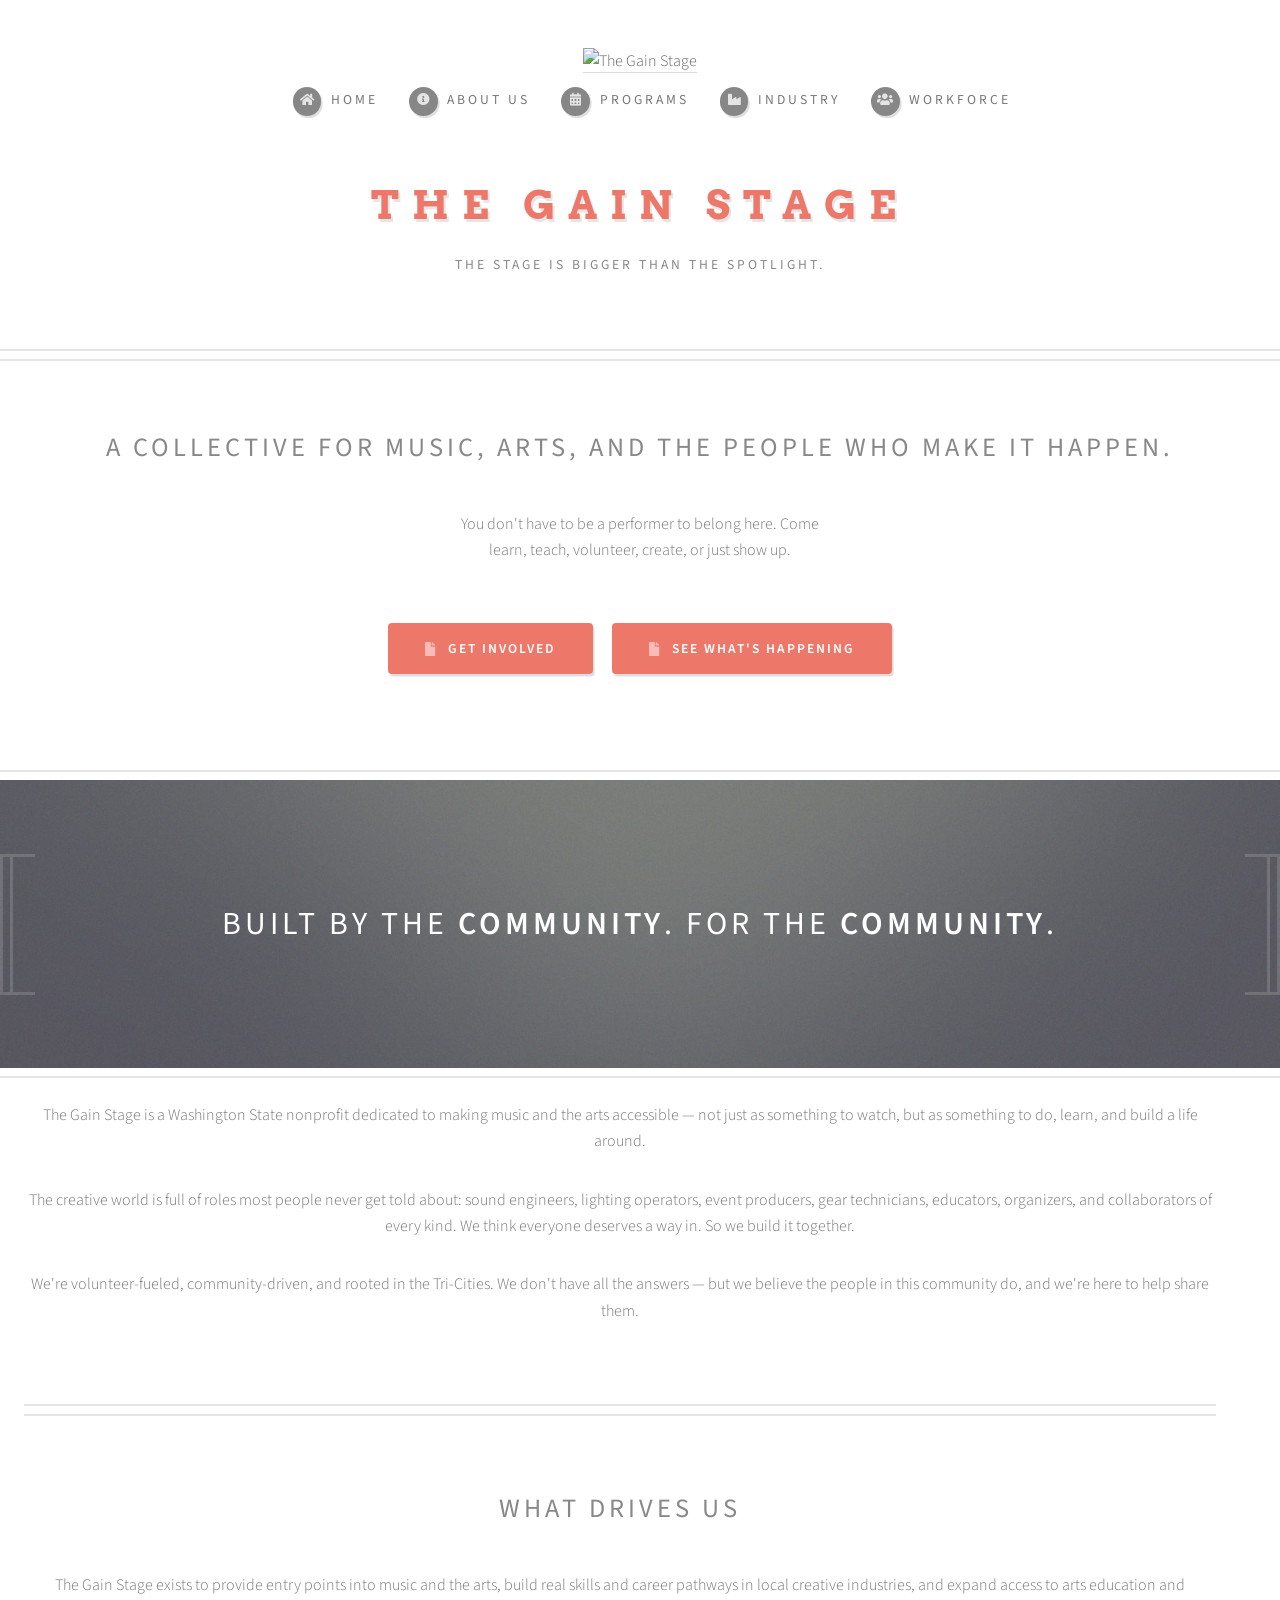
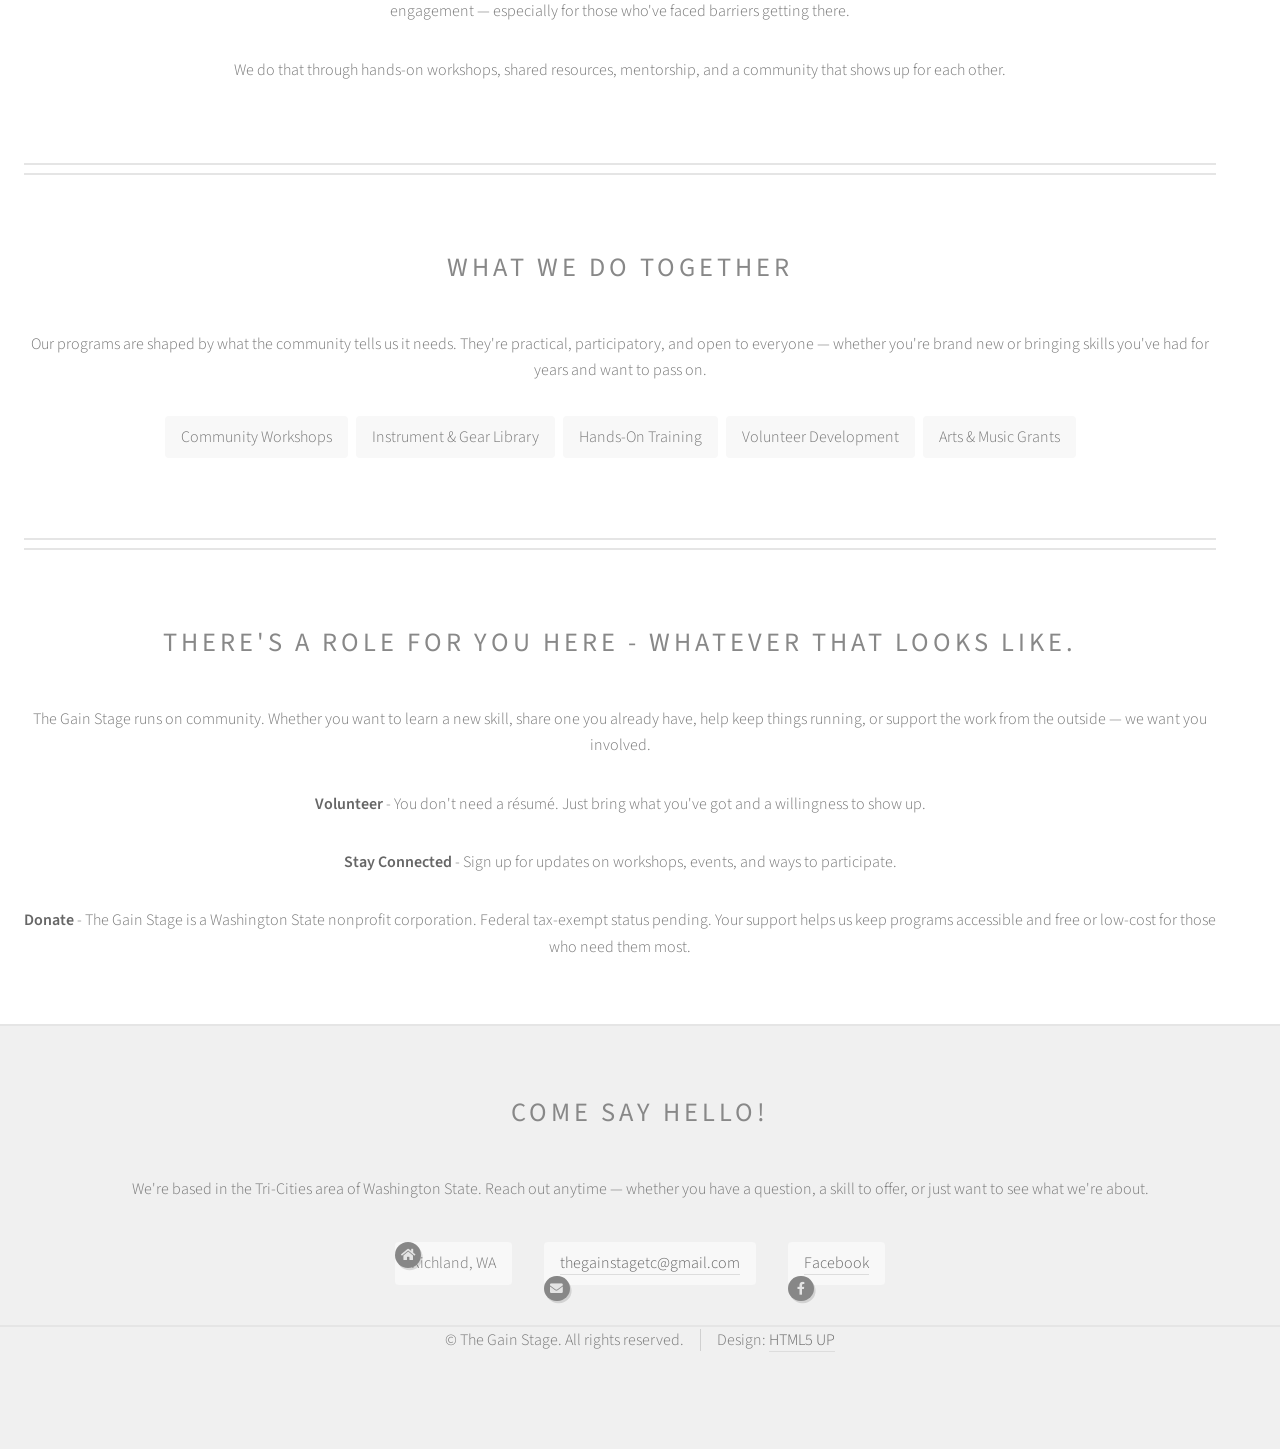
==== commit cce2b14d: "Add 404 page; Update metadata for each page; Update links and buttons to point to email for CTA" ====
--- a/index.html
+++ b/index.html
@@ -4,11 +4,11 @@
 	html5up.net | @ajlkn
 	Free for personal and commercial use under the CCA 3.0 license (html5up.net/license)
 -->
-<html>
+<html lang="en">
 	<head>
 		<title>The Gain Stage</title>
 		<meta charset="utf-8" />
-		<meta name="viewport" content="width=device-width, initial-scale=1, user-scalable=no" />
+		<meta name="viewport" content="width=device-width, initial-scale=1" />
 		<link rel="stylesheet" href="assets/css/main.css" />
 	</head>
 	<body class="homepage is-preload">
@@ -24,12 +24,15 @@
 
 						<!-- Nav -->
 							<nav id="nav">
+								<a href="index.html" class="nav-logo">
+									<img src="images/tgs-logo.png" alt="The Gain Stage" />
+								</a>
 								<ul>
 									<li><a class="icon solid fa-home" href="index.html"><span>Home</span></a></li>
 									<li><a class="icon solid fa-info-circle" href="about.html"><span>About Us</span></a></li>
-									<li><a class="icon solid fa-calendar-alt" href="#"><span>Programs</span></a></li>
-									<li><a class="icon solid fa-industry" href="#"><span>Industry</span></a></li>
-									<li><a class="icon solid fa-users" href="#"><span>Workforce</span></a></li>
+									<li><a class="icon solid fa-calendar-alt" href="programs.html"><span>Programs</span></a></li>
+									<li><a class="icon solid fa-industry" href="industry.html"><span>Industry</span></a></li>
+									<li><a class="icon solid fa-users" href="workforce.html"><span>Workforce</span></a></li>
 								</ul>
 							</nav>
 
@@ -52,8 +55,8 @@
 							</div>
 							<div class="col-12">
 								<ul class="actions">
-									<li><a href="#" class="button icon solid fa-file">Get Involved</a></li>
-									<li><a href="#" class="button icon solid fa-file">See What's Happening</a></li>
+									<li><a href="about.html" class="button icon solid fa-file">Get Involved</a></li>
+									<li><a href="programs.html" class="button icon solid fa-file">See What's Happening</a></li>
 								</ul>
 							</div>
 						</div>
@@ -138,11 +141,8 @@
 									<li class="icon solid fa-envelope">
 										<a href="mailto:thegainstagetc@gmail.com">thegainstagetc@gmail.com</a>
 									</li>
-									<li class="icon brands fa-instagram">
-										<a href="#">instagram.com/thegainstagetc</a>
-									</li>
 									<li class="icon brands fa-facebook-f">
-										<a href="#">facebook.com/thegainstagetc</a>
+										<a href="https://www.facebook.com/profile.php?id=61588924860332">Facebook</a>
 									</li>
 								</ul>
 							</div>
--- a/assets/css/main.css
+++ b/assets/css/main.css
@@ -2023,6 +2023,95 @@
 		}
 	}
 
+/* Industry Page Custom Styles - Higher Specificity */
+
+body.industry {
+	text-align: center !important;
+}
+
+body.industry #main #content {
+	text-align: center !important;
+}
+
+body.industry #main #content .box.post {
+	text-align: center !important;
+	max-width: 100%;
+	margin: 0 auto;
+}
+
+body.industry #main #content .box.post * {
+	text-align: center !important;
+}
+
+body.industry #main #content .box.post h2,
+body.industry #main #content .box.post h3,
+body.industry #main #content .box.post h4,
+body.industry #main #content .box.post p,
+body.industry #main #content .box.post ul {
+	text-align: center !important;
+}
+
+body.industry #main #content .box.post ul {
+	list-style: none !important;
+	padding-left: 0 !important;
+	margin: 0 auto;
+	display: inline-block;
+}
+
+body.industry #main #content .box.post ul li {
+	text-align: center;
+	margin: 0.5em 0;
+}
+
+body.industry #main #content .box.post .row {
+	display: flex;
+	justify-content: center;
+	align-items: flex-start;
+	gap: 2em;
+	margin: 2em 0;
+}
+
+body.industry #main #content .box.post .row .col-6,
+body.industry #main #content .box.post .row .col-12 {
+	text-align: center;
+}
+
+/* Call to Action button grid layout */
+body.industry #main #content .box.post header + ul.actions {
+	display: grid;
+	grid-template-columns: repeat(auto-fit, minmax(250px, 1fr));
+	gap: 1.5em;
+	margin-top: 3em;
+	max-width: 1200px;
+	margin-left: auto;
+	margin-right: auto;
+}
+
+body.industry #main #content .box.post ul.actions li {
+	margin: 0;
+	padding: 0;
+	display: flex;
+	justify-content: center;
+}
+
+body.industry #main #content .box.post ul.actions {
+	display: grid;
+	grid-template-columns: repeat(auto-fit, minmax(250px, 1fr));
+	gap: 1.5em;
+	margin-top: 2em;
+	max-width: 1200px;
+	margin-left: auto;
+	margin-right: auto;
+}
+
+/* Tablet and Desktop: 2 columns for Call to Action buttons */
+@media screen and (min-width: 768px) {
+	body.industry #main #content .box.post ul.actions {
+		grid-template-columns: 1fr 1fr;
+		max-width: 800px;
+	}
+}
+
 	.box.excerpt .date {
 		background: #878787;
 		color: #fff;
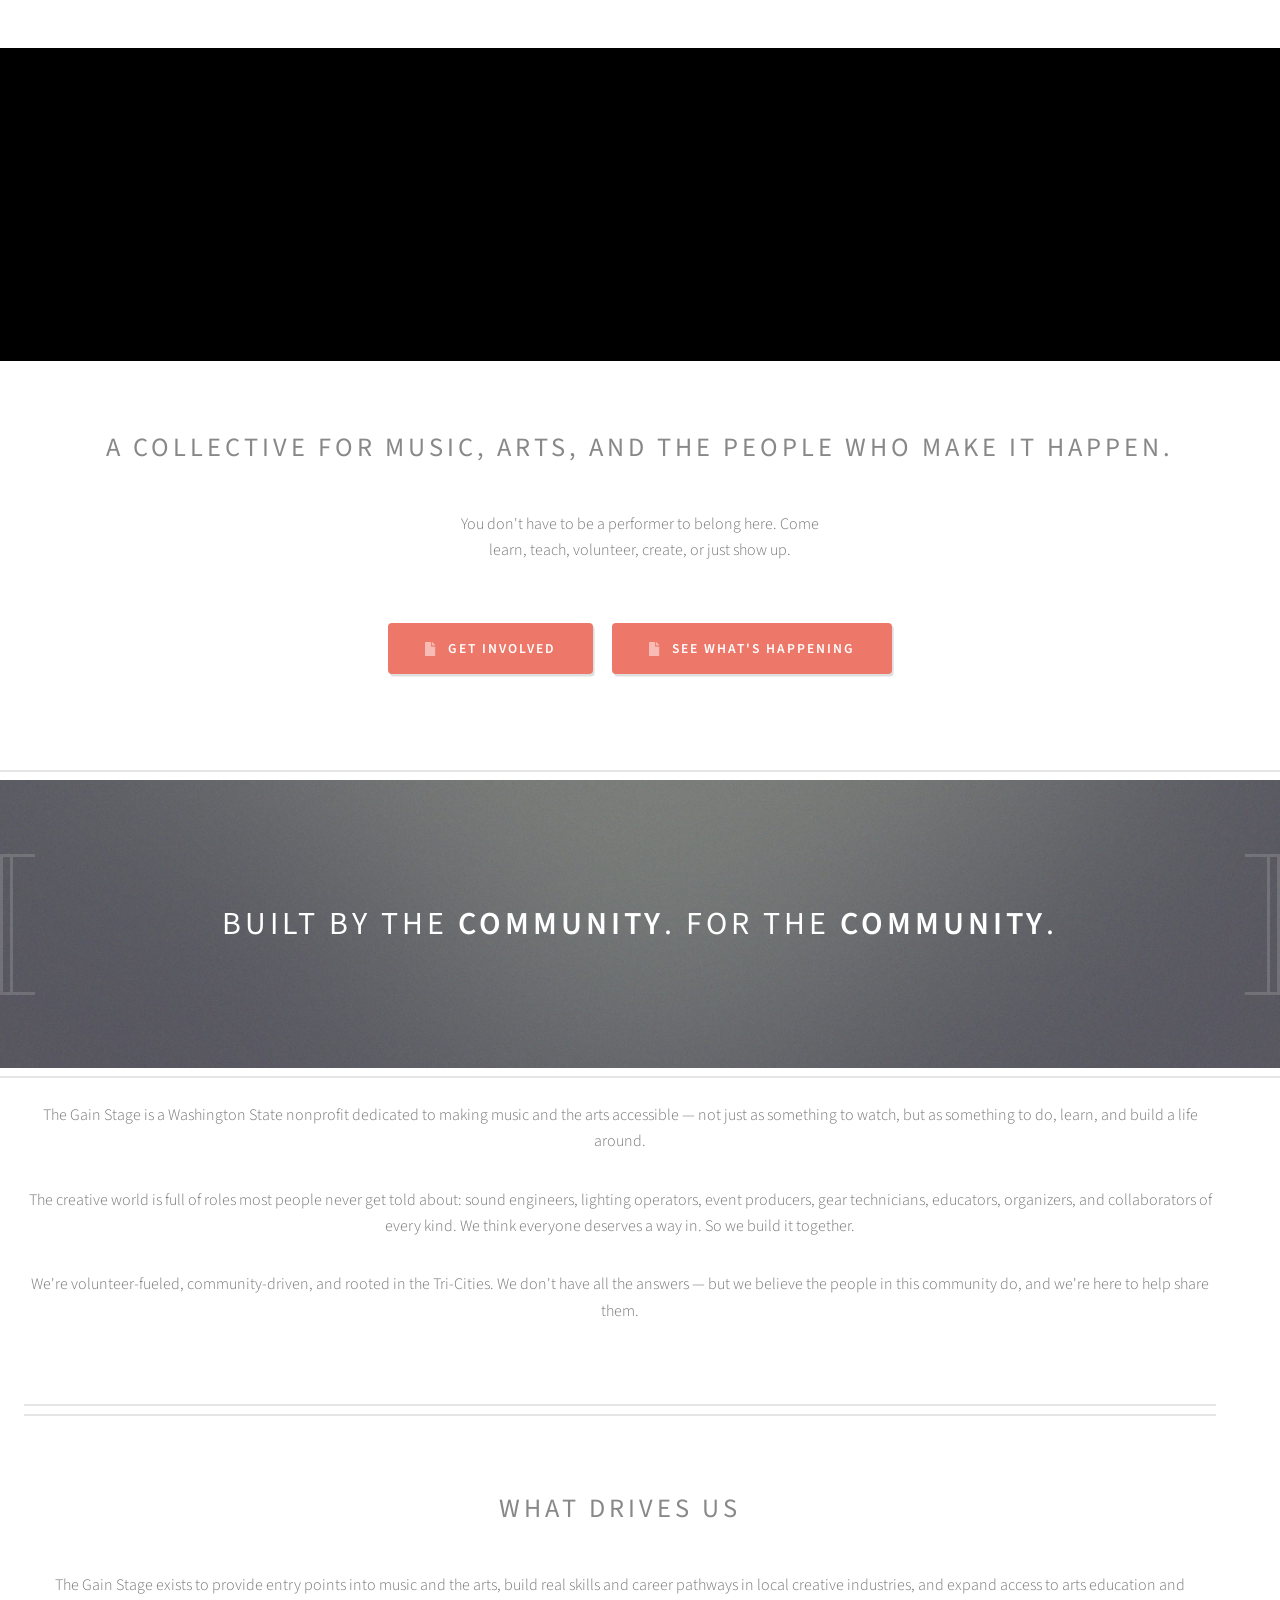
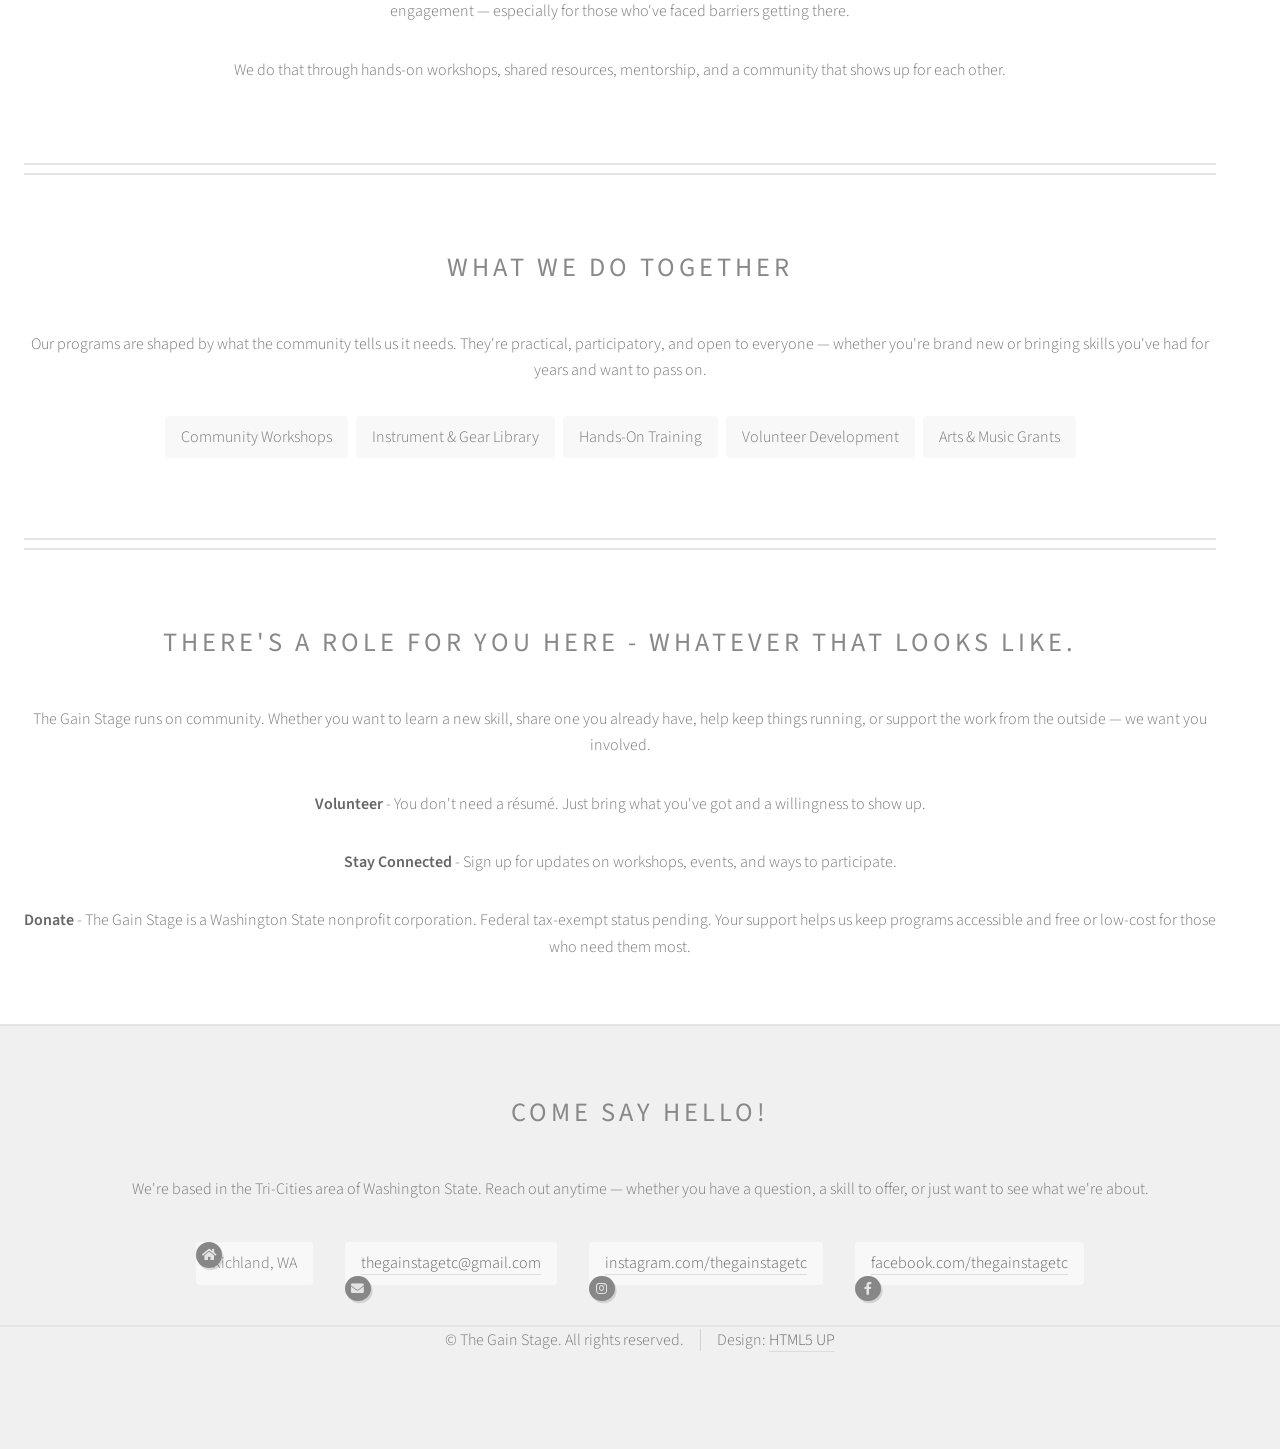
==== commit 29ae591c: "Update logo path and filename" ====
--- a/index.html
+++ b/index.html
@@ -4,11 +4,11 @@
 	html5up.net | @ajlkn
 	Free for personal and commercial use under the CCA 3.0 license (html5up.net/license)
 -->
-<html lang="en">
+<html>
 	<head>
 		<title>The Gain Stage</title>
 		<meta charset="utf-8" />
-		<meta name="viewport" content="width=device-width, initial-scale=1" />
+		<meta name="viewport" content="width=device-width, initial-scale=1, user-scalable=no" />
 		<link rel="stylesheet" href="assets/css/main.css" />
 	</head>
 	<body class="homepage is-preload">
@@ -141,8 +141,11 @@
 									<li class="icon solid fa-envelope">
 										<a href="mailto:thegainstagetc@gmail.com">thegainstagetc@gmail.com</a>
 									</li>
+									<li class="icon brands fa-instagram">
+										<a href="#">instagram.com/thegainstagetc</a>
+									</li>
 									<li class="icon brands fa-facebook-f">
-										<a href="https://www.facebook.com/profile.php?id=61588924860332">Facebook</a>
+										<a href="#">facebook.com/thegainstagetc</a>
 									</li>
 								</ul>
 							</div>
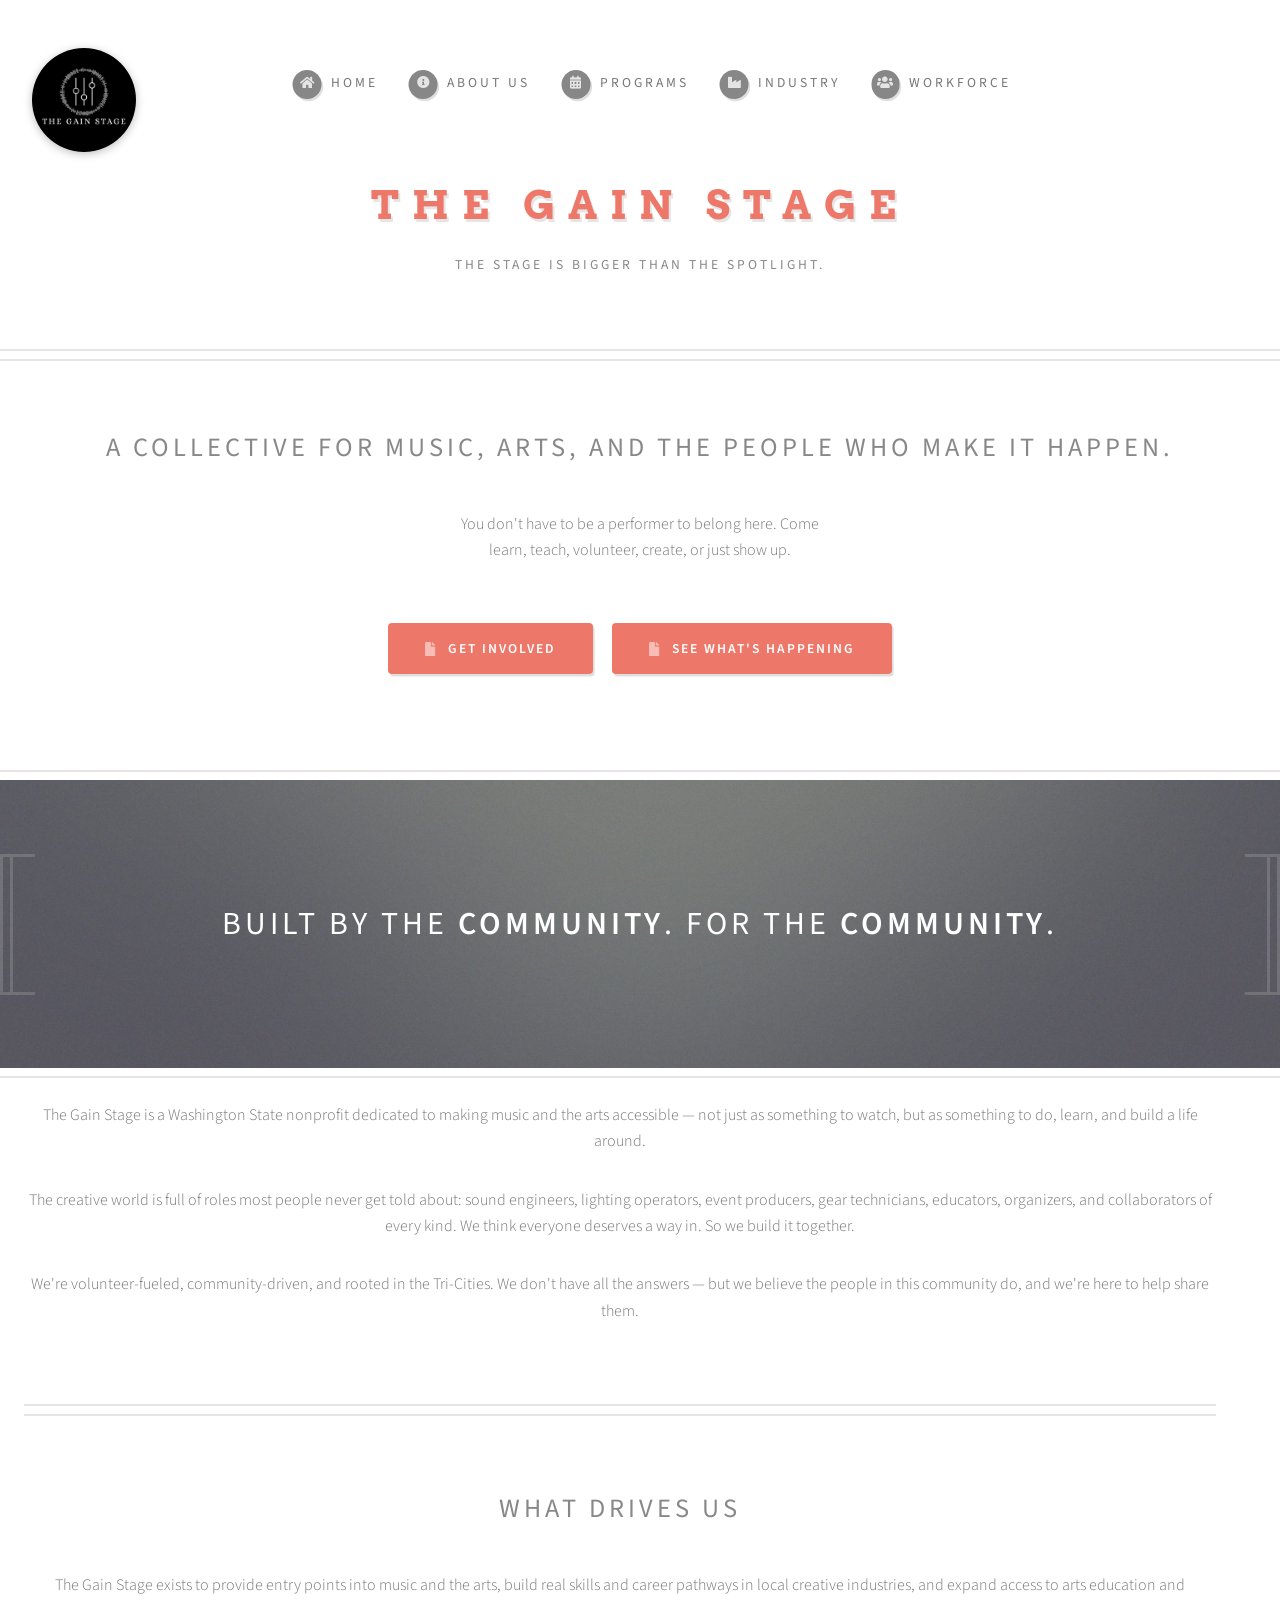
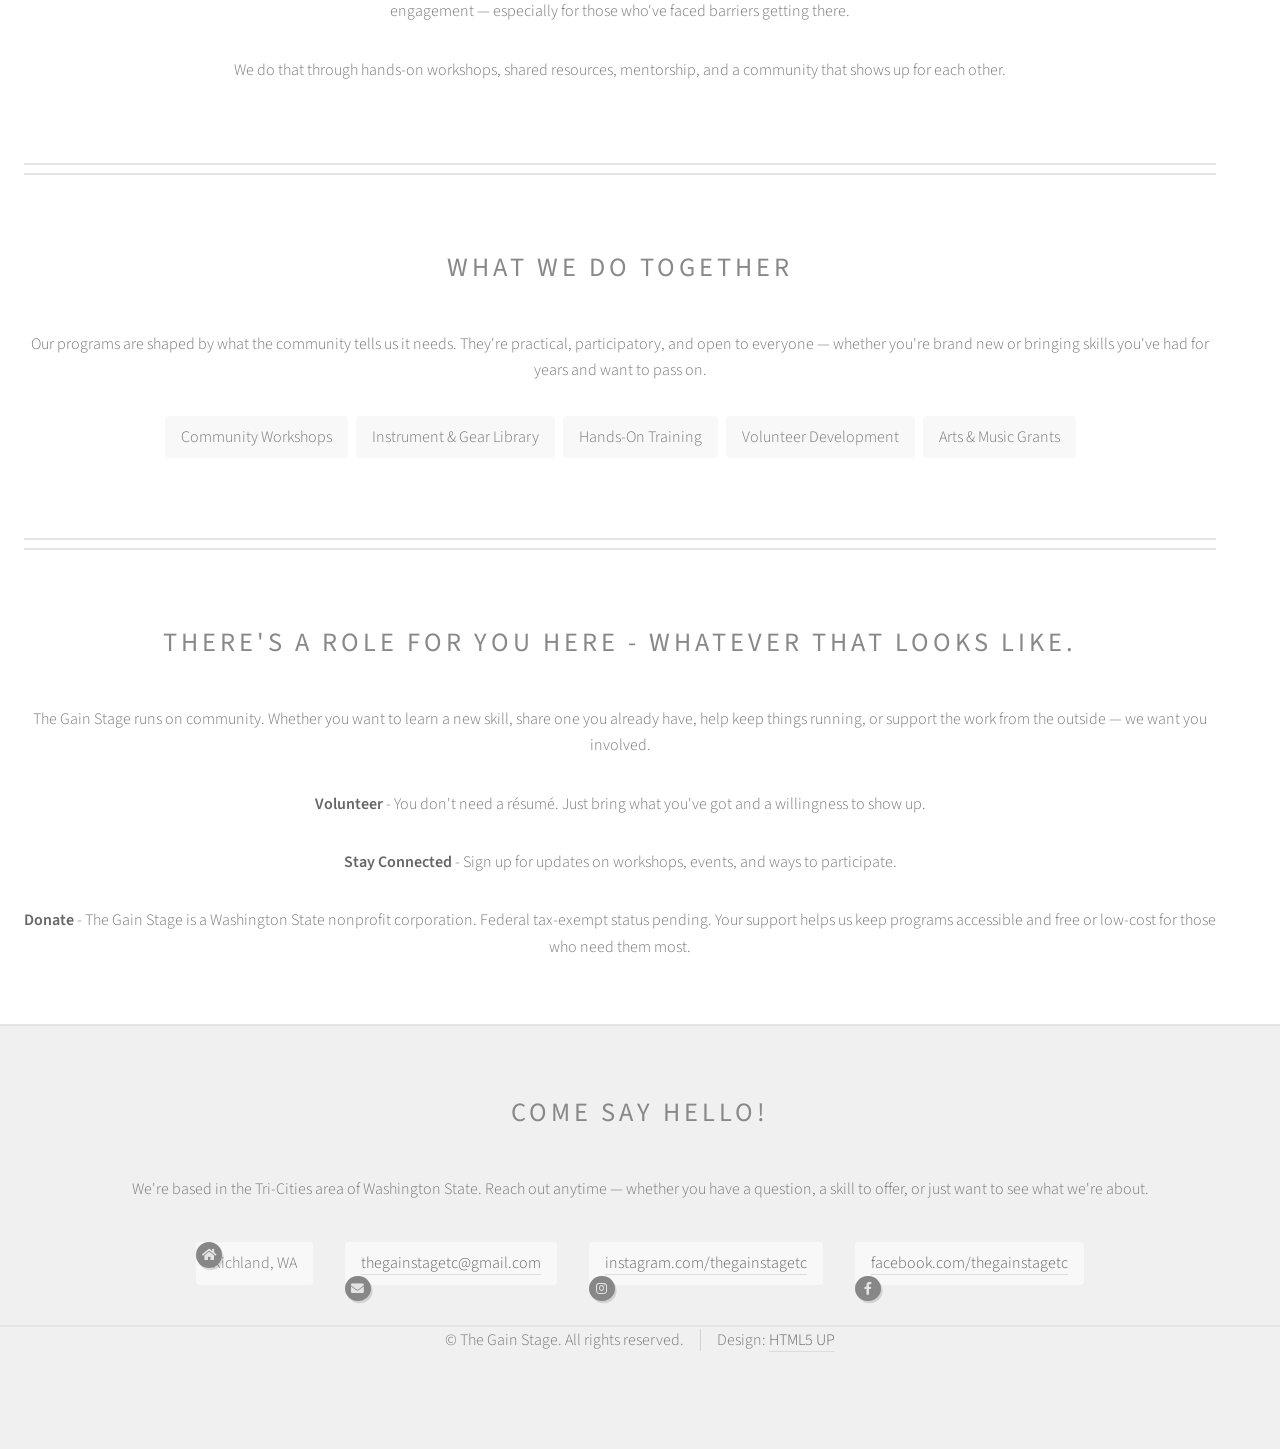
==== commit c6049c88: "Add logo" ====
--- a/index.html
+++ b/index.html
@@ -25,7 +25,7 @@
 						<!-- Nav -->
 							<nav id="nav">
 								<a href="index.html" class="nav-logo">
-									<img src="images/tgs-logo.png" alt="The Gain Stage" />
+									<img src="images/TGS Logo v5.png (1).png" alt="The Gain Stage" />
 								</a>
 								<ul>
 									<li><a class="icon solid fa-home" href="index.html"><span>Home</span></a></li>
@@ -55,8 +55,8 @@
 							</div>
 							<div class="col-12">
 								<ul class="actions">
-									<li><a href="about.html" class="button icon solid fa-file">Get Involved</a></li>
-									<li><a href="programs.html" class="button icon solid fa-file">See What's Happening</a></li>
+									<li><a href="#" class="button icon solid fa-file">Get Involved</a></li>
+									<li><a href="#" class="button icon solid fa-file">See What's Happening</a></li>
 								</ul>
 							</div>
 						</div>
--- a/assets/css/main.css
+++ b/assets/css/main.css
@@ -2221,7 +2221,40 @@
 		left: 0;
 		width: 100%;
 		cursor: default;
-	}
+		display: flex;
+		align-items: center;
+		justify-content: flex-start;
+		padding: 0 2em;
+		box-sizing: border-box;
+	}
+
+		#nav > ul {
+			position: absolute;
+			left: 50%;
+			transform: translateX(-50%);
+			white-space: nowrap;
+		}
+
+		#nav .nav-logo {
+			border: 0;
+			display: flex;
+			align-items: center;
+			flex-shrink: 0;
+		}
+
+		#nav .nav-logo img {
+			width: 104px;
+			height: 104px;
+			border-radius: 50%;
+			object-fit: cover;
+			box-shadow: 0 2px 8px rgba(0, 0, 0, 0.25);
+			transition: transform 0.25s ease-in-out, box-shadow 0.25s ease-in-out;
+		}
+
+		#nav .nav-logo img:hover {
+			transform: scale(1.08);
+			box-shadow: 0 4px 16px rgba(0, 0, 0, 0.35);
+		}
 
 		#nav > ul > li {
 			display: inline-block;
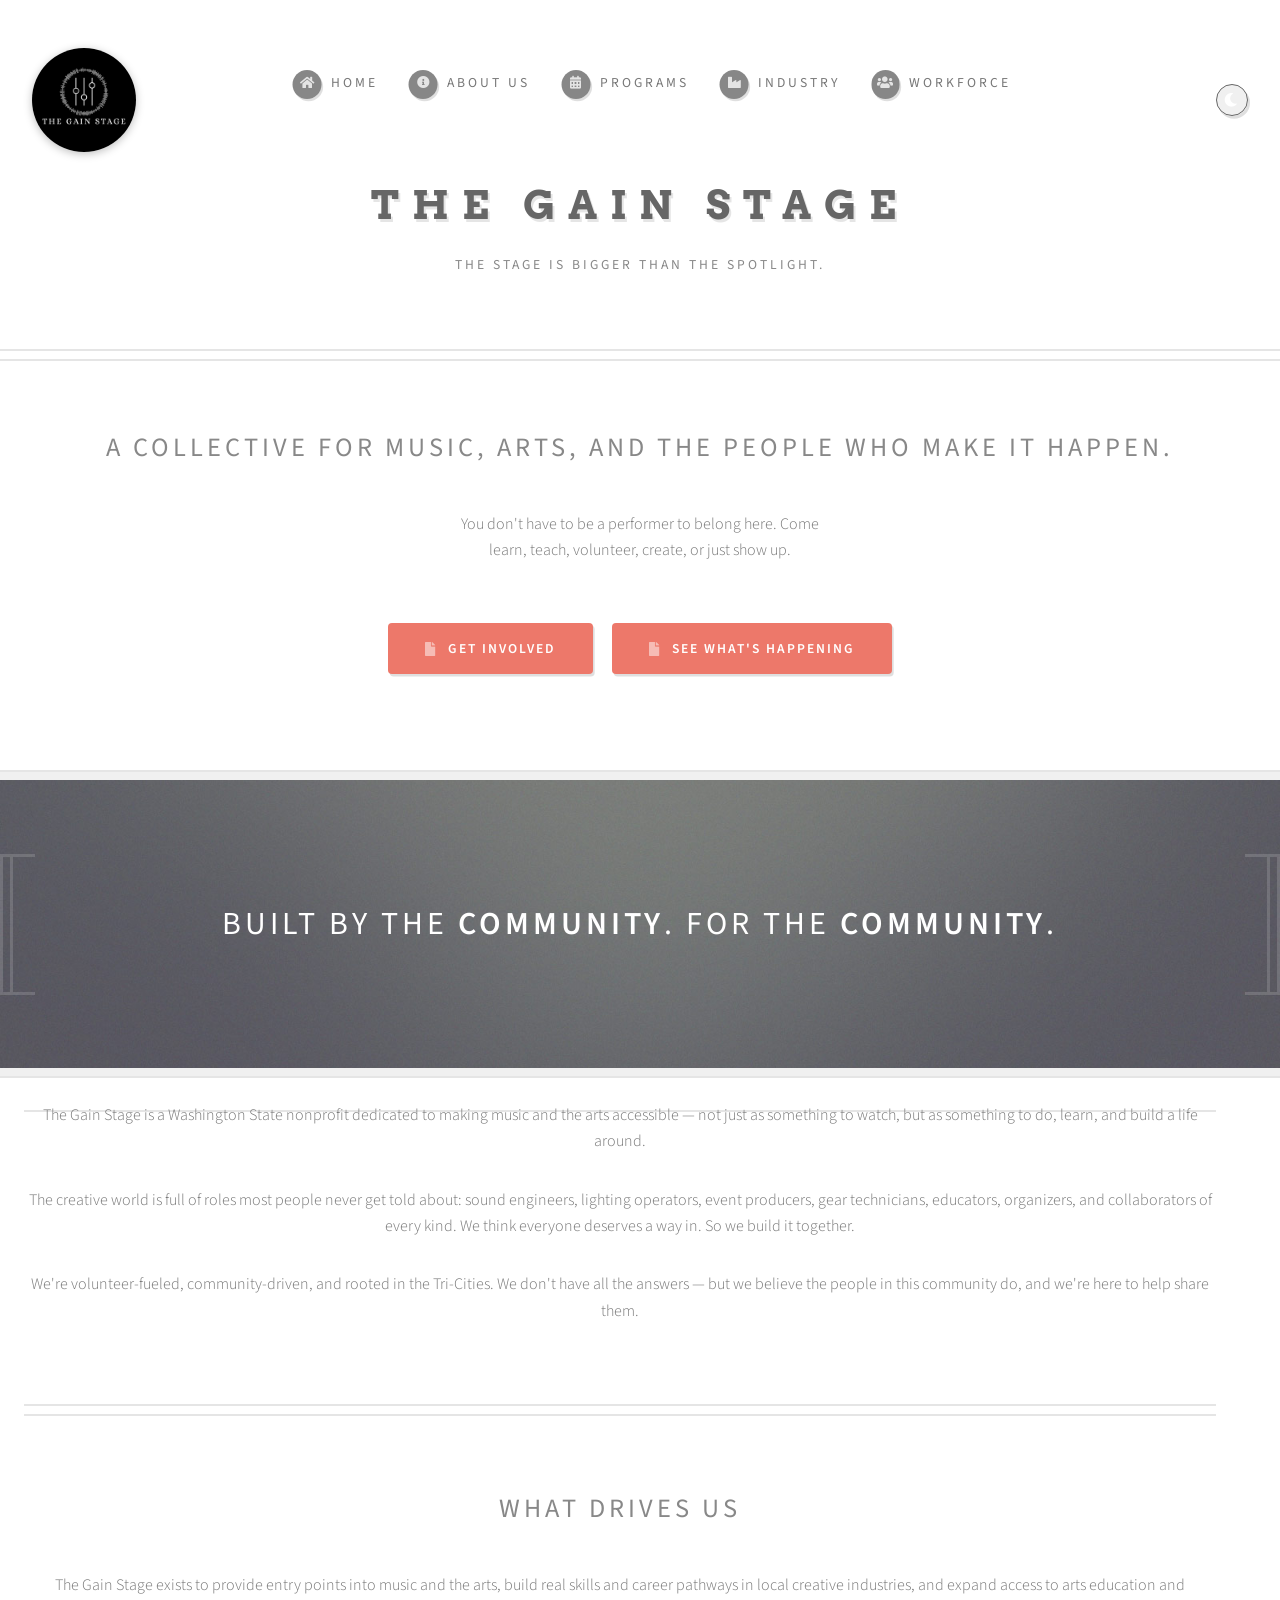
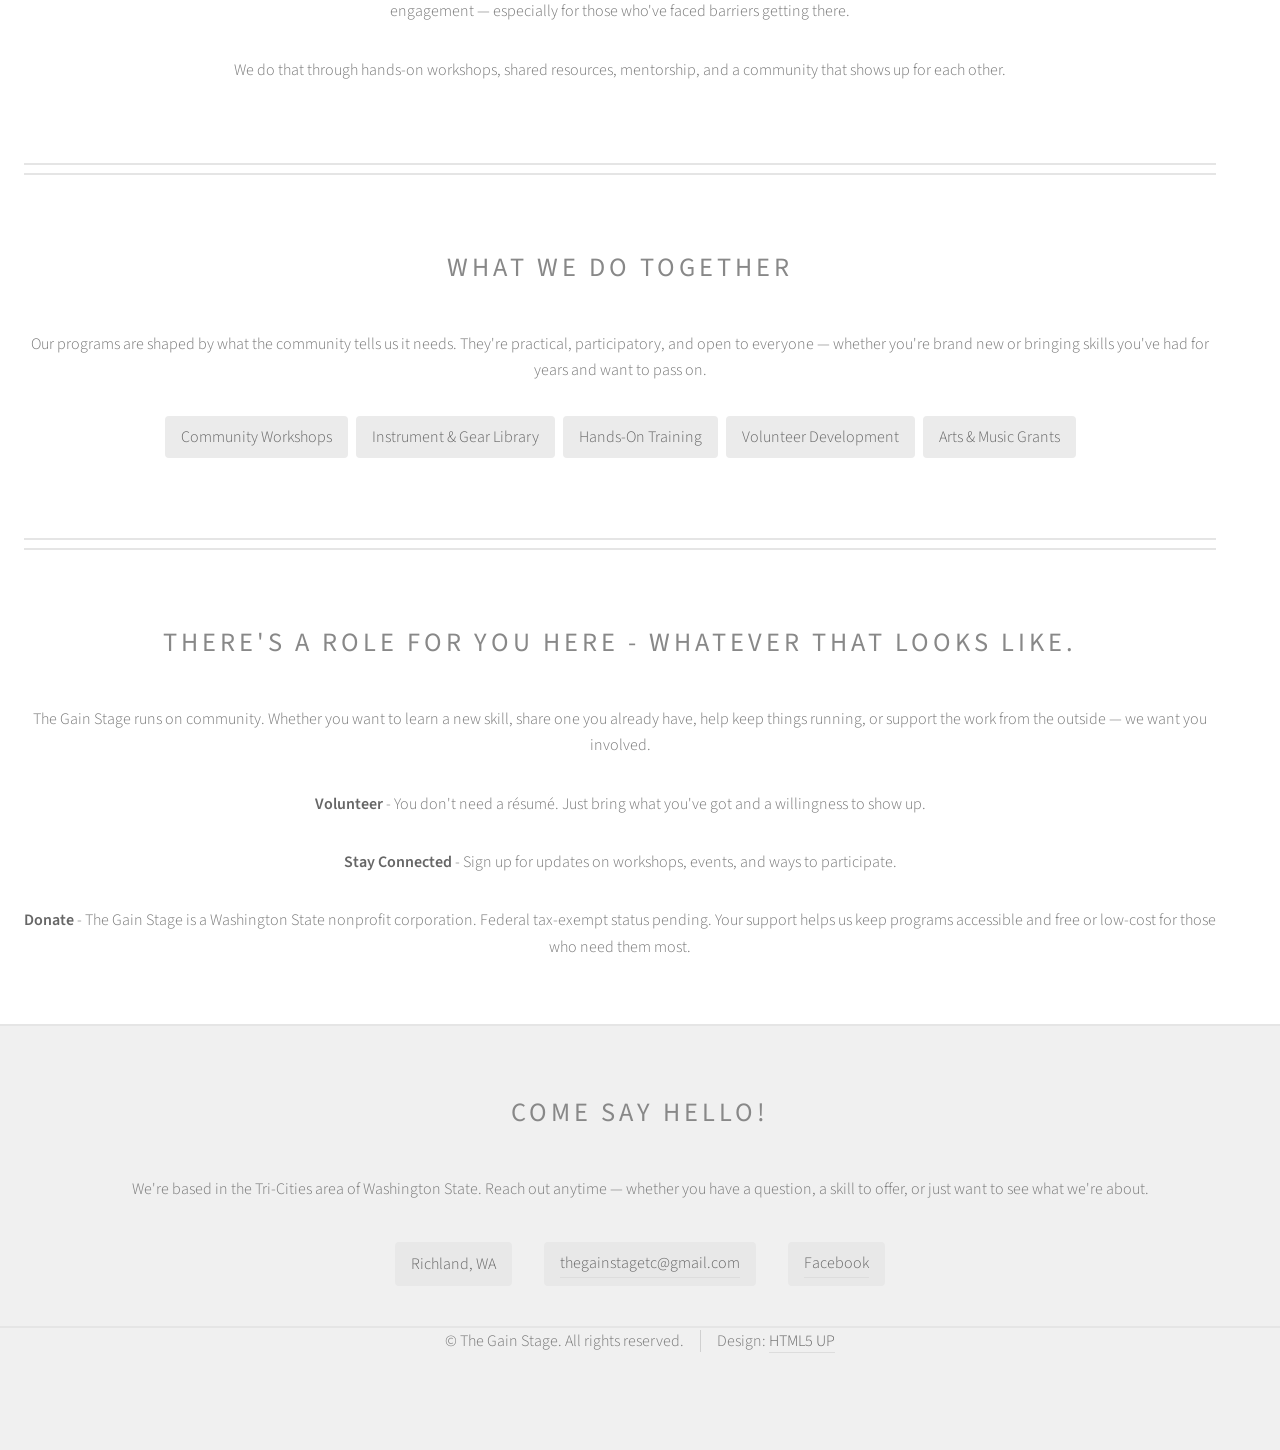
==== commit 8a7b4418: "add light/dark mode" ====
--- a/index.html
+++ b/index.html
@@ -4,11 +4,12 @@
 	html5up.net | @ajlkn
 	Free for personal and commercial use under the CCA 3.0 license (html5up.net/license)
 -->
-<html>
+<html lang="en">
 	<head>
 		<title>The Gain Stage</title>
 		<meta charset="utf-8" />
-		<meta name="viewport" content="width=device-width, initial-scale=1, user-scalable=no" />
+		<meta name="viewport" content="width=device-width, initial-scale=1" />
+		<script>(function(){var s=localStorage.getItem('theme');if(s==='light'||(!s&&!window.matchMedia('(prefers-color-scheme: dark)').matches)){document.documentElement.setAttribute('data-theme','light');}}());</script>
 		<link rel="stylesheet" href="assets/css/main.css" />
 	</head>
 	<body class="homepage is-preload">
@@ -25,7 +26,7 @@
 						<!-- Nav -->
 							<nav id="nav">
 								<a href="index.html" class="nav-logo">
-									<img src="images/TGS Logo v5.png (1).png" alt="The Gain Stage" />
+									<img src="images/tgs-logo.png" alt="The Gain Stage" />
 								</a>
 								<ul>
 									<li><a class="icon solid fa-home" href="index.html"><span>Home</span></a></li>
@@ -34,6 +35,7 @@
 									<li><a class="icon solid fa-industry" href="industry.html"><span>Industry</span></a></li>
 									<li><a class="icon solid fa-users" href="workforce.html"><span>Workforce</span></a></li>
 								</ul>
+								<button class="theme-toggle" id="theme-toggle" aria-label="Toggle light/dark theme"></button>
 							</nav>
 
 					</div>
@@ -55,8 +57,8 @@
 							</div>
 							<div class="col-12">
 								<ul class="actions">
-									<li><a href="#" class="button icon solid fa-file">Get Involved</a></li>
-									<li><a href="#" class="button icon solid fa-file">See What's Happening</a></li>
+									<li><a href="about.html" class="button icon solid fa-file">Get Involved</a></li>
+									<li><a href="programs.html" class="button icon solid fa-file">See What's Happening</a></li>
 								</ul>
 							</div>
 						</div>
@@ -135,17 +137,14 @@
 							<p>We're based in the Tri-Cities area of Washington State. Reach out anytime — whether you have a question, a skill to offer, or just want to see what we're about.</p>
 							<div class="contact-info">
 								<ul class="icons">
-									<li class="icon solid fa-home">
+									<li>
 										Richland, WA
 									</li>
-									<li class="icon solid fa-envelope">
+									<li>
 										<a href="mailto:thegainstagetc@gmail.com">thegainstagetc@gmail.com</a>
 									</li>
-									<li class="icon brands fa-instagram">
-										<a href="#">instagram.com/thegainstagetc</a>
-									</li>
-									<li class="icon brands fa-facebook-f">
-										<a href="#">facebook.com/thegainstagetc</a>
+									<li>
+										<a href="https://www.facebook.com/profile.php?id=61588924860332">Facebook</a>
 									</li>
 								</ul>
 							</div>
@@ -167,6 +166,7 @@
 			<script src="assets/js/breakpoints.min.js"></script>
 			<script src="assets/js/util.js"></script>
 			<script src="assets/js/main.js"></script>
+			<script src="assets/js/theme.js"></script>
 
 	</body>
 </html>
--- a/assets/css/main.css
+++ b/assets/css/main.css
@@ -84,7 +84,7 @@
 	}
 
 	body {
-		background: #f0f0f0;
+		background: #111111;
 	}
 
 		body.is-preload *, body.is-preload *:before, body.is-preload *:after {
@@ -101,7 +101,7 @@
 	body, input, textarea, select {
 		font-family: 'Source Sans Pro';
 		font-weight: 300;
-		color: #777;
+		color: #d0d0d0;
 		line-height: 1.65em;
 		font-size: 15pt;
 	}
@@ -109,7 +109,7 @@
 	h1, h2, h3, h4, h5, h6 {
 		font-weight: 600;
 		text-transform: uppercase;
-		color: #888;
+		color: #ffffff;
 	}
 
 	h1 a, h2 a, h3 a, h4 a, h5 a, h6 a {
@@ -137,9 +137,9 @@
 		-webkit-transition: color 0.25s ease-in-out, border-bottom-color 0.25s ease-in-out;
 		-ms-transition: color 0.25s ease-in-out, border-bottom-color 0.25s ease-in-out;
 		transition: color 0.25s ease-in-out, border-bottom-color 0.25s ease-in-out;
-		color: #666;
+		color: #d0d0d0;
 		text-decoration: none;
-		border-bottom: solid 1px #ddd;
+		border-bottom: solid 1px #444444;
 	}
 
 		a strong {
@@ -160,7 +160,7 @@
 
 	strong, b {
 		font-weight: 600;
-		color: #666;
+		color: #f0f0f0;
 	}
 
 	em, i {
@@ -181,11 +181,11 @@
 
 	hr {
 		border: 0;
-		border-top: solid 1px #ddd;
+		border-top: solid 1px #2c2c2c;
 	}
 
 	blockquote {
-		border-left: solid 0.5em #ddd;
+		border-left: solid 0.5em #2c2c2c;
 		padding: 1em 0 1em 2em;
 		font-style: italic;
 	}
@@ -1605,7 +1605,7 @@
 	}
 
 		ul.divided li {
-			border-top: solid 2px #e5e5e5;
+			border-top: solid 2px #2c2c2c;
 			padding-left: 0;
 			margin: 2.5em 0 0 0;
 			padding: 2.5em 0 0 0;
@@ -1692,7 +1692,7 @@
 		form input[type="password"]:focus,
 		form select:focus,
 		form textarea:focus {
-			background: #f0f0f0;
+			background: #1e1e1e;
 		}
 
 	form textarea {
@@ -1868,12 +1868,18 @@
 			gap: 0.5em;
 		}
 
-		.box.post ul li {
+		.box.post ul:not(.actions) li {
 			margin: 0;
 			padding: 0.5em 1em;
-			background: #f8f8f8;
+			background: #1e1e1e;
 			border-radius: 4px;
 			flex: 0 0 auto;
+			color: #d0d0d0;
+		}
+
+		.box.post ul.actions li {
+			background: transparent;
+			padding: 0;
 		}
 
 	.contact-info {
@@ -1897,12 +1903,15 @@
 		}
 
 		.contact-info ul.icons li {
-			display: inline-block;
+			display: inline-flex;
+			align-items: center;
+			gap: 0.5em;
 			margin: 0.5em;
 			padding: 0.5em 1em;
-			background: #f8f8f8;
+			background: #1e1e1e;
 			border-radius: 4px;
 			border: none;
+			color: #d0d0d0;
 		}
 
 		.approach-container {
@@ -1915,10 +1924,10 @@
 		align-items: flex-start;
 		margin-bottom: 3em;
 		position: relative;
-		background: linear-gradient(135deg, #f8f8f8 0%, #fff 100%);
+		background: #1a1a1a;
 		border-radius: 12px;
 		padding: 2em;
-		border: 2px solid #e5e5e5;
+		border: 2px solid #2c2c2c;
 		transition: transform 0.3s ease, box-shadow 0.3s ease;
 	}
 
@@ -1952,7 +1961,7 @@
 	}
 
 	.step-content h4 {
-		color: #333;
+		color: #ffffff;
 		font-size: 1.4em;
 		font-weight: 600;
 		margin: 0 0 1em 0;
@@ -1961,7 +1970,7 @@
 	}
 
 	.step-content p {
-		color: #555;
+		color: #d0d0d0;
 		line-height: 1.6;
 		margin-bottom: 1em;
 	}
@@ -1972,7 +1981,7 @@
 	}
 
 	.step-content em {
-		color: #777;
+		color: #999999;
 		font-style: italic;
 	}
 
@@ -1982,7 +1991,7 @@
 	}
 
 	.step-content ul li {
-		color: #666;
+		color: #d0d0d0;
 		margin-bottom: 0.5em;
 		padding-left: 0.5em;
 	}
@@ -2174,7 +2183,7 @@
 
 	#header {
 		position: relative;
-		background: #fff;
+		background: #000000;
 		text-align: center;
 	}
 
@@ -2186,8 +2195,8 @@
 
 		#header > .container {
 			padding: 14em 0 7em 0;
-			border-bottom: solid 2px #e5e5e5;
-			box-shadow: inset 0px -8px 0px 0px #fff, inset 0px -10px 0px 0px #e5e5e5;
+			border-bottom: solid 2px #2c2c2c;
+			box-shadow: inset 0px -8px 0px 0px #000000, inset 0px -10px 0px 0px #2c2c2c;
 		}
 
 		#header h1 {
@@ -2206,7 +2215,7 @@
 		#header p {
 			text-transform: uppercase;
 			font-weight: 400;
-			color: #888;
+			color: #999999;
 			margin: 2.5em 0 0 0;
 			font-size: 0.85em;
 			letter-spacing: 3px;
@@ -2321,11 +2330,11 @@
 
 	.dropotron {
 		text-align: left;
-		border: solid 1px #e5e5e5;
+		border: solid 1px #2c2c2c;
 		border-radius: 4px;
-		background: #fff;
-		background: rgba(255, 255, 255, 0.965);
-		box-shadow: 0px 2px 2px 0px rgba(0, 0, 0, 0.1);
+		background: #1a1a1a;
+		background: rgba(26, 26, 26, 0.98);
+		box-shadow: 0px 2px 8px 0px rgba(0, 0, 0, 0.5);
 		padding: 0.75em 0 0.5em 0;
 		min-width: 12em;
 		margin-top: calc(-0.5em + 1px);
@@ -2364,8 +2373,9 @@
 			display: block;
 			padding: 0.3em 1em 0.3em 1em;
 			border: 0;
-			border-top: solid 1px #f0f0f0;
+			border-top: solid 1px #2c2c2c;
 			outline: 0;
+			color: #d0d0d0;
 		}
 
 		.dropotron li {
@@ -2391,7 +2401,7 @@
 	#features {
 		position: relative;
 		overflow: hidden;
-		background: #fff;
+		background: #111111;
 		text-align: center;
 		padding: 6em 0;
 	}
@@ -2415,13 +2425,11 @@
 	#banner {
 		position: relative;
 		overflow: hidden;
-		background: #fff;
 		color: #fff;
 		text-align: center;
-		border-top: solid 2px #e5e5e5;
-		border-bottom: solid 2px #e5e5e5;
-		box-shadow: inset 0px -8px 0px 0px #fff, inset 0px 8px 0px 0px #fff;
-		position: relative;
+		border-top: solid 2px #2c2c2c;
+		border-bottom: solid 2px #2c2c2c;
+		box-shadow: inset 0px -8px 0px 0px #111111, inset 0px 8px 0px 0px #111111;
 		text-transform: uppercase;
 		background: url("../../images/banner.jpg");
 		background-size: cover;
@@ -2480,7 +2488,7 @@
 	#main {
 		position: relative;
 		overflow: hidden;
-		background: #fff;
+		background: #111111;
 		padding: 6em 0;
 	}
 
@@ -2499,8 +2507,8 @@
 
 	#content > section,
 	#content > article {
-		border-top: solid 2px #e5e5e5;
-		box-shadow: inset 0px 8px 0px 0px #fff, inset 0px 10px 0px 0px #e5e5e5;
+		border-top: solid 2px #2c2c2c;
+		box-shadow: inset 0px 8px 0px 0px #111111, inset 0px 10px 0px 0px #2c2c2c;
 		margin: 5em 0 0 0;
 		padding: 5em 0 0 0;
 		text-align: center;
@@ -2519,8 +2527,8 @@
 
 	#sidebar > section,
 	#sidebar > article {
-		border-top: solid 2px #e5e5e5;
-		box-shadow: inset 0px 8px 0px 0px #fff, inset 0px 10px 0px 0px #e5e5e5;
+		border-top: solid 2px #2c2c2c;
+		box-shadow: inset 0px 8px 0px 0px #111111, inset 0px 10px 0px 0px #2c2c2c;
 		margin: 5em 0 0 0;
 		padding: 5em 0 0 0;
 	}
@@ -2538,8 +2546,8 @@
 	#footer {
 		position: relative;
 		overflow: hidden;
-		border-top: solid 2px #e5e5e5;
-		background: #f0f0f0;
+		border-top: solid 2px #2c2c2c;
+		background: #0d0d0d;
 		padding: 6em 0 8em 0;
 	}
 
@@ -2562,7 +2570,7 @@
 			#footer form input[type="password"]:focus,
 			#footer form select:focus,
 			#footer form textarea:focus {
-				background: #fff;
+				background: #1e1e1e;
 			}
 
 		#footer h2 {
@@ -2572,7 +2580,7 @@
 /* Copyright */
 
 	#copyright {
-		border-top: solid 2px #e5e5e5;
+		border-top: solid 2px #2c2c2c;
 		text-align: center;
 		margin-top: 6em;
 		padding-top: 4em;
@@ -2765,7 +2773,7 @@
 						display: block;
 						width: 60px;
 						height: 40px;
-						background: rgba(232, 232, 232, 0.9);
+						background: rgba(20, 20, 20, 0.9);
 						border-radius: 4px;
 						position: absolute;
 						left: 5px;
@@ -2774,7 +2782,7 @@
 						text-align: center;
 						line-height: 40px;
 						font-size: 18px;
-						color: #aaa;
+						color: #d0d0d0;
 					}
 
 					#titleBar .toggle:active:before {
@@ -3048,4 +3056,553 @@
 					border-left: 0;
 				}
 
+	}
+
+/* ==========================================================================
+   Workforce page
+   ========================================================================== */
+
+	.hero-section {
+		background: linear-gradient(135deg, #2c3e50 0%, #34495e 100%);
+		color: white;
+		padding: 4em 0;
+		text-align: center;
+	}
+
+	.hero-title {
+		font-size: 2.5em;
+		font-weight: 700;
+		margin-bottom: 1em;
+		line-height: 1.2;
+	}
+
+	.hero-subtitle {
+		font-size: 1.2em;
+		margin-bottom: 2em;
+		opacity: 0.9;
+		max-width: 800px;
+		margin-left: auto;
+		margin-right: auto;
+	}
+
+	.cta-buttons {
+		display: flex;
+		gap: 1rem;
+		justify-content: center;
+		flex-wrap: wrap;
+		margin-top: 2em;
+	}
+
+	.btn {
+		display: inline-block;
+		padding: 12px 24px;
+		background: #ed786a;
+		color: white;
+		text-decoration: none;
+		border-radius: 4px;
+		font-weight: 600;
+		text-transform: uppercase;
+		letter-spacing: 1px;
+		transition: all 0.3s ease;
+		border: none;
+		cursor: pointer;
+	}
+
+	.btn:hover {
+		background: #d66658;
+		transform: translateY(-2px);
+	}
+
+	.btn-secondary {
+		background: transparent;
+		border: 2px solid #ed786a;
+		color: #ed786a;
+	}
+
+	.btn-secondary:hover {
+		background: #ed786a;
+		color: white;
+	}
+
+	.section {
+		padding: 4em 0;
+	}
+
+	.section-alt {
+		background: #1a1a1a;
+	}
+
+	.section-title {
+		font-size: 2em;
+		text-align: center;
+		margin-bottom: 1em;
+		color: #ffffff;
+	}
+
+	.section-subtitle {
+		text-align: center;
+		font-size: 1.1em;
+		margin-bottom: 3em;
+		color: #999999;
+		max-width: 600px;
+		margin-left: auto;
+		margin-right: auto;
+	}
+
+	.program-grid {
+		display: grid;
+		grid-template-columns: repeat(auto-fit, minmax(300px, 1fr));
+		gap: 2rem;
+		margin-top: 3em;
+	}
+
+	.program-card {
+		background: #1a1a1a;
+		padding: 2em;
+		border-radius: 8px;
+		box-shadow: 0 4px 6px rgba(0, 0, 0, 0.4);
+		transition: transform 0.3s ease;
+		border: 1px solid #2c2c2c;
+	}
+
+	.program-card:hover {
+		transform: translateY(-5px);
+	}
+
+	.program-card h3 {
+		color: #ed786a;
+		margin-bottom: 1em;
+	}
+
+	.barrier-list {
+		display: grid;
+		grid-template-columns: repeat(auto-fit, minmax(200px, 1fr));
+		gap: 1rem;
+		margin: 2em 0;
+	}
+
+	.barrier-item {
+		background: rgba(237, 120, 106, 0.15);
+		padding: 1rem;
+		border-radius: 4px;
+		text-align: center;
+		font-weight: 600;
+		color: #d0d0d0;
+	}
+
+	.value-grid {
+		display: grid;
+		grid-template-columns: repeat(auto-fit, minmax(250px, 1fr));
+		gap: 2rem;
+		margin-top: 2em;
+	}
+
+	.value-item {
+		text-align: center;
+	}
+
+	.value-item h4 {
+		color: #ed786a;
+		margin-bottom: 0.5em;
+	}
+
+	.impact-stats {
+		display: grid;
+		grid-template-columns: repeat(auto-fit, minmax(200px, 1fr));
+		gap: 2rem;
+		margin-top: 2em;
+	}
+
+	.stat-item {
+		text-align: center;
+		padding: 1.5em;
+		background: #1a1a1a;
+		border-radius: 8px;
+		box-shadow: 0 2px 4px rgba(0, 0, 0, 0.4);
+		border: 1px solid #2c2c2c;
+	}
+
+	.stat-number {
+		font-size: 2em;
+		font-weight: 700;
+		color: #ed786a;
+		margin-bottom: 0.5em;
+	}
+
+	.belonging-section {
+		background: linear-gradient(135deg, #b5372a 0%, #8f2a1f 100%);
+		color: white;
+		text-align: center;
+		padding: 4em 0;
+	}
+
+	.belonging-title {
+		font-size: 2.5em;
+		margin-bottom: 0.25em;
+		letter-spacing: 0.08em;
+		text-transform: uppercase;
+	}
+
+	.belonging-tagline {
+		font-size: 1em;
+		opacity: 0.7;
+		letter-spacing: 0.15em;
+		text-transform: uppercase;
+		margin-bottom: 2.5em;
+	}
+
+	.belonging-prompts {
+		display: flex;
+		flex-direction: column;
+		align-items: flex-start;
+		max-width: 560px;
+		margin: 0 auto 2em;
+		gap: 0;
+	}
+
+	.belonging-prompt {
+		font-size: 1.25em;
+		font-style: italic;
+		padding: 0.65em 1.25em;
+		border-left: 3px solid rgba(255, 255, 255, 0.45);
+		text-align: left;
+		margin: 0;
+		line-height: 1.4;
+	}
+
+	.belonging-answer {
+		font-size: 3.5em;
+		font-weight: 800;
+		margin: 0.4em 0 0.75em;
+		letter-spacing: 0.04em;
+	}
+
+	.belonging-close {
+		font-size: 1.1em;
+		opacity: 0.8;
+		font-style: italic;
+		line-height: 1.9;
+	}
+
+	.final-cta {
+		background: #2c3e50;
+		color: white;
+		padding: 4em 0;
+		text-align: center;
+	}
+
+	/* Collapse the site header to nav-only height on the workforce page */
+	body.workforce #header > .container {
+		padding: 0;
+		min-height: 14em;
+		border-bottom: none;
+		box-shadow: none;
+	}
+
+	body.workforce #header h1,
+	body.workforce #header > .container > p {
+		display: none;
+	}
+
+	/* WCAG: #ed786a on #2c3e50 = 3.0:1 fails AA — use white on dark backgrounds */
+	.hero-section .btn-secondary,
+	.final-cta .btn-secondary {
+		border-color: rgba(255, 255, 255, 0.75);
+		color: #fff;
+	}
+
+	.hero-section .btn-secondary:hover,
+	.final-cta .btn-secondary:hover {
+		background: rgba(255, 255, 255, 0.15);
+		color: #fff;
+	}
+
+	@media (max-width: 768px) {
+		.hero-title {
+			font-size: 2em;
+		}
+
+		.cta-buttons {
+			flex-direction: column;
+			align-items: center;
+		}
+
+		.btn {
+			width: 100%;
+			max-width: 300px;
+		}
+	}
+
+/* ==========================================================================
+   Theme toggle button
+   ========================================================================== */
+
+	.theme-toggle {
+		margin-left: auto;
+		background: none;
+		border: 1px solid rgba(255, 255, 255, 0.2);
+		color: #d0d0d0;
+		cursor: pointer;
+		width: 2em;
+		height: 2em;
+		border-radius: 50%;
+		font-size: 1em;
+		display: flex;
+		align-items: center;
+		justify-content: center;
+		transition: border-color 0.2s, color 0.2s;
+		flex-shrink: 0;
+		padding: 0;
+	}
+
+	.theme-toggle:hover {
+		border-color: #ed786a;
+		color: #ed786a;
+	}
+
+	.theme-toggle::before {
+		font-family: 'Font Awesome 5 Free';
+		font-weight: 900;
+		content: '\f185';
+		font-size: 0.85em;
+	}
+
+	[data-theme="light"] .theme-toggle::before {
+		content: '\f186';
+	}
+
+	[data-theme="light"] .theme-toggle {
+		border-color: #666666;
+		color: #111111;
+		background: rgba(0, 0, 0, 0.06);
+	}
+
+	[data-theme="light"] .theme-toggle:hover {
+		border-color: #ed786a;
+		color: #ed786a;
+	}
+
+/* ==========================================================================
+   Light theme overrides  (dark is the default)
+   ========================================================================== */
+
+	[data-theme="light"] body {
+		background: #f0f0f0;
+		color: #777777;
+	}
+
+	[data-theme="light"] h1,
+	[data-theme="light"] h2,
+	[data-theme="light"] h3,
+	[data-theme="light"] h4,
+	[data-theme="light"] h5,
+	[data-theme="light"] h6 {
+		color: #888888;
+	}
+
+	[data-theme="light"] strong,
+	[data-theme="light"] b {
+		color: #666666;
+	}
+
+	[data-theme="light"] a {
+		color: #666666;
+		border-bottom-color: #dddddd;
+	}
+
+	[data-theme="light"] hr {
+		border-top-color: #dddddd;
+	}
+
+	[data-theme="light"] blockquote {
+		border-left-color: #dddddd;
+	}
+
+	/* List chips */
+	[data-theme="light"] .box.post ul:not(.actions) li {
+		background: #ebebeb;
+		color: #666666;
+	}
+
+	/* Contact info chips */
+	[data-theme="light"] .contact-info ul.icons li {
+		background: #e8e8e8;
+		color: #666666;
+	}
+
+	/* Forms */
+	[data-theme="light"] form input[type="text"]:focus,
+	[data-theme="light"] form input[type="email"]:focus,
+	[data-theme="light"] form input[type="password"]:focus,
+	[data-theme="light"] form select:focus,
+	[data-theme="light"] form textarea:focus,
+	[data-theme="light"] #footer form input[type="text"]:focus,
+	[data-theme="light"] #footer form input[type="email"]:focus,
+	[data-theme="light"] #footer form input[type="password"]:focus,
+	[data-theme="light"] #footer form select:focus,
+	[data-theme="light"] #footer form textarea:focus {
+		background: #ffffff;
+	}
+
+	/* Approach steps */
+	[data-theme="light"] .approach-step {
+		background: linear-gradient(#f8f8f8, #ffffff);
+		border-color: #e5e5e5;
+	}
+
+	[data-theme="light"] .step-content h4 {
+		color: #333333;
+	}
+
+	[data-theme="light"] .step-content p {
+		color: #555555;
+	}
+
+	[data-theme="light"] .step-content em {
+		color: #777777;
+	}
+
+	[data-theme="light"] .step-content ul li {
+		color: #666666;
+	}
+
+	/* Header */
+	[data-theme="light"] #header {
+		background: #ffffff;
+	}
+
+	[data-theme="light"] #header > .container {
+		border-bottom-color: #e5e5e5;
+		box-shadow: inset 0px -8px 0px 0px #ffffff, inset 0px -10px 0px 0px #e5e5e5;
+	}
+
+	[data-theme="light"] #header p {
+		color: #888888;
+	}
+
+	/* Preserve brand coral on header logo */
+	[data-theme="light"] #header h1 {
+		color: #ed786a;
+	}
+
+	/* Dropotron */
+	[data-theme="light"] .dropotron {
+		border-color: #e5e5e5;
+		background: #ffffff;
+		background: rgba(255, 255, 255, 0.98);
+		color: #666666;
+	}
+
+	[data-theme="light"] .dropotron span,
+	[data-theme="light"] .dropotron a {
+		border-top-color: #f0f0f0;
+		color: #666666;
+	}
+
+	/* Features */
+	[data-theme="light"] #features {
+		background: #ffffff;
+	}
+
+	/* Banner */
+	[data-theme="light"] #banner {
+		border-top-color: #e5e5e5;
+		border-bottom-color: #e5e5e5;
+		box-shadow: inset 0px -8px 0px 0px #f0f0f0, inset 0px 8px 0px 0px #f0f0f0;
+	}
+
+	/* Main */
+	[data-theme="light"] #main {
+		background: #ffffff;
+	}
+
+	/* Content / sidebar */
+	[data-theme="light"] #content > section,
+	[data-theme="light"] #content > article {
+		border-top-color: #e5e5e5;
+		box-shadow: inset 0px 8px 0px 0px #ffffff, inset 0px 10px 0px 0px #e5e5e5;
+	}
+
+	[data-theme="light"] #sidebar > section,
+	[data-theme="light"] #sidebar > article {
+		border-top-color: #e5e5e5;
+		box-shadow: inset 0px 8px 0px 0px #ffffff, inset 0px 10px 0px 0px #e5e5e5;
+	}
+
+	/* Footer */
+	[data-theme="light"] #footer {
+		border-top-color: #e5e5e5;
+		background: #f0f0f0;
+	}
+
+	[data-theme="light"] #copyright {
+		border-top-color: #e5e5e5;
+	}
+
+	/* TitleBar (mobile) */
+	[data-theme="light"] #titleBar .toggle:before {
+		background: rgba(232, 232, 232, 0.9) url('../images/bg.jpg') fixed center center / cover;
+		color: #aaaaaa;
+	}
+
+	/* Divided list */
+	[data-theme="light"] ul.divided li {
+		border-top-color: #e5e5e5;
+	}
+
+	/* NavPanel (mobile) */
+	[data-theme="light"] #navPanel .link {
+		color: #666666;
+	}
+
+	/* Workforce page — themed sections */
+	[data-theme="light"] .section-alt {
+		background: #ebebeb;
+	}
+
+	[data-theme="light"] .section-title {
+		color: #333333;
+	}
+
+	[data-theme="light"] .section-subtitle {
+		color: #666666;
+	}
+
+	[data-theme="light"] .program-card {
+		background: #ffffff;
+		border-color: #e5e5e5;
+		box-shadow: 0 4px 6px rgba(0, 0, 0, 0.08);
+	}
+
+	[data-theme="light"] .stat-item {
+		background: #ffffff;
+		border-color: #e5e5e5;
+		box-shadow: 0 2px 4px rgba(0, 0, 0, 0.08);
+	}
+
+	[data-theme="light"] .barrier-item {
+		color: #555555;
+	}
+
+	/* Preserve coral on workforce card headings and value items */
+	[data-theme="light"] .program-card h3,
+	[data-theme="light"] .value-item h4 {
+		color: #ed786a;
+	}
+
+	/* Preserve white text on always-dark branded sections */
+	[data-theme="light"] .hero-section h1,
+	[data-theme="light"] .hero-section h2,
+	[data-theme="light"] .hero-section h3,
+	[data-theme="light"] .hero-section strong,
+	[data-theme="light"] .belonging-section h1,
+	[data-theme="light"] .belonging-section h2,
+	[data-theme="light"] .belonging-section h3,
+	[data-theme="light"] .belonging-section strong,
+	[data-theme="light"] .final-cta h1,
+	[data-theme="light"] .final-cta h2,
+	[data-theme="light"] .final-cta h3,
+	[data-theme="light"] .final-cta .section-title,
+	[data-theme="light"] .final-cta strong {
+		color: #ffffff;
 	}
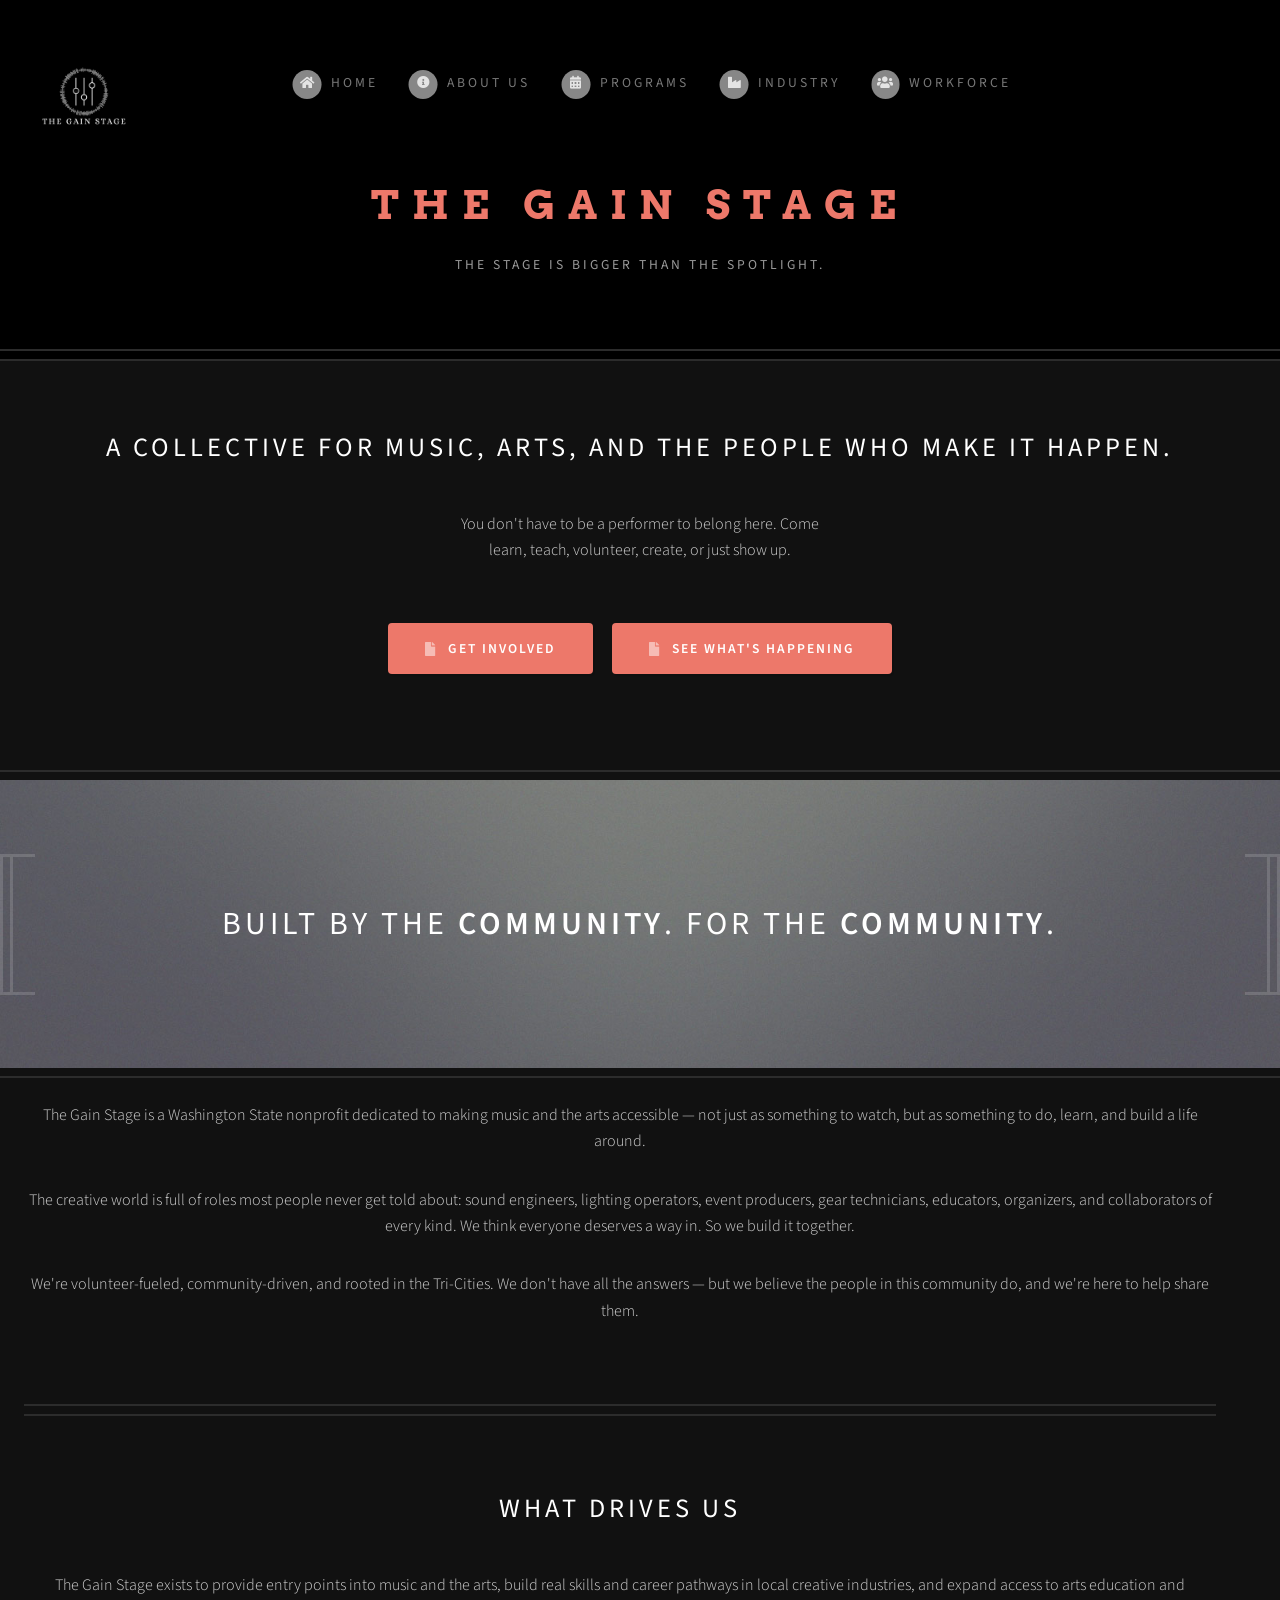
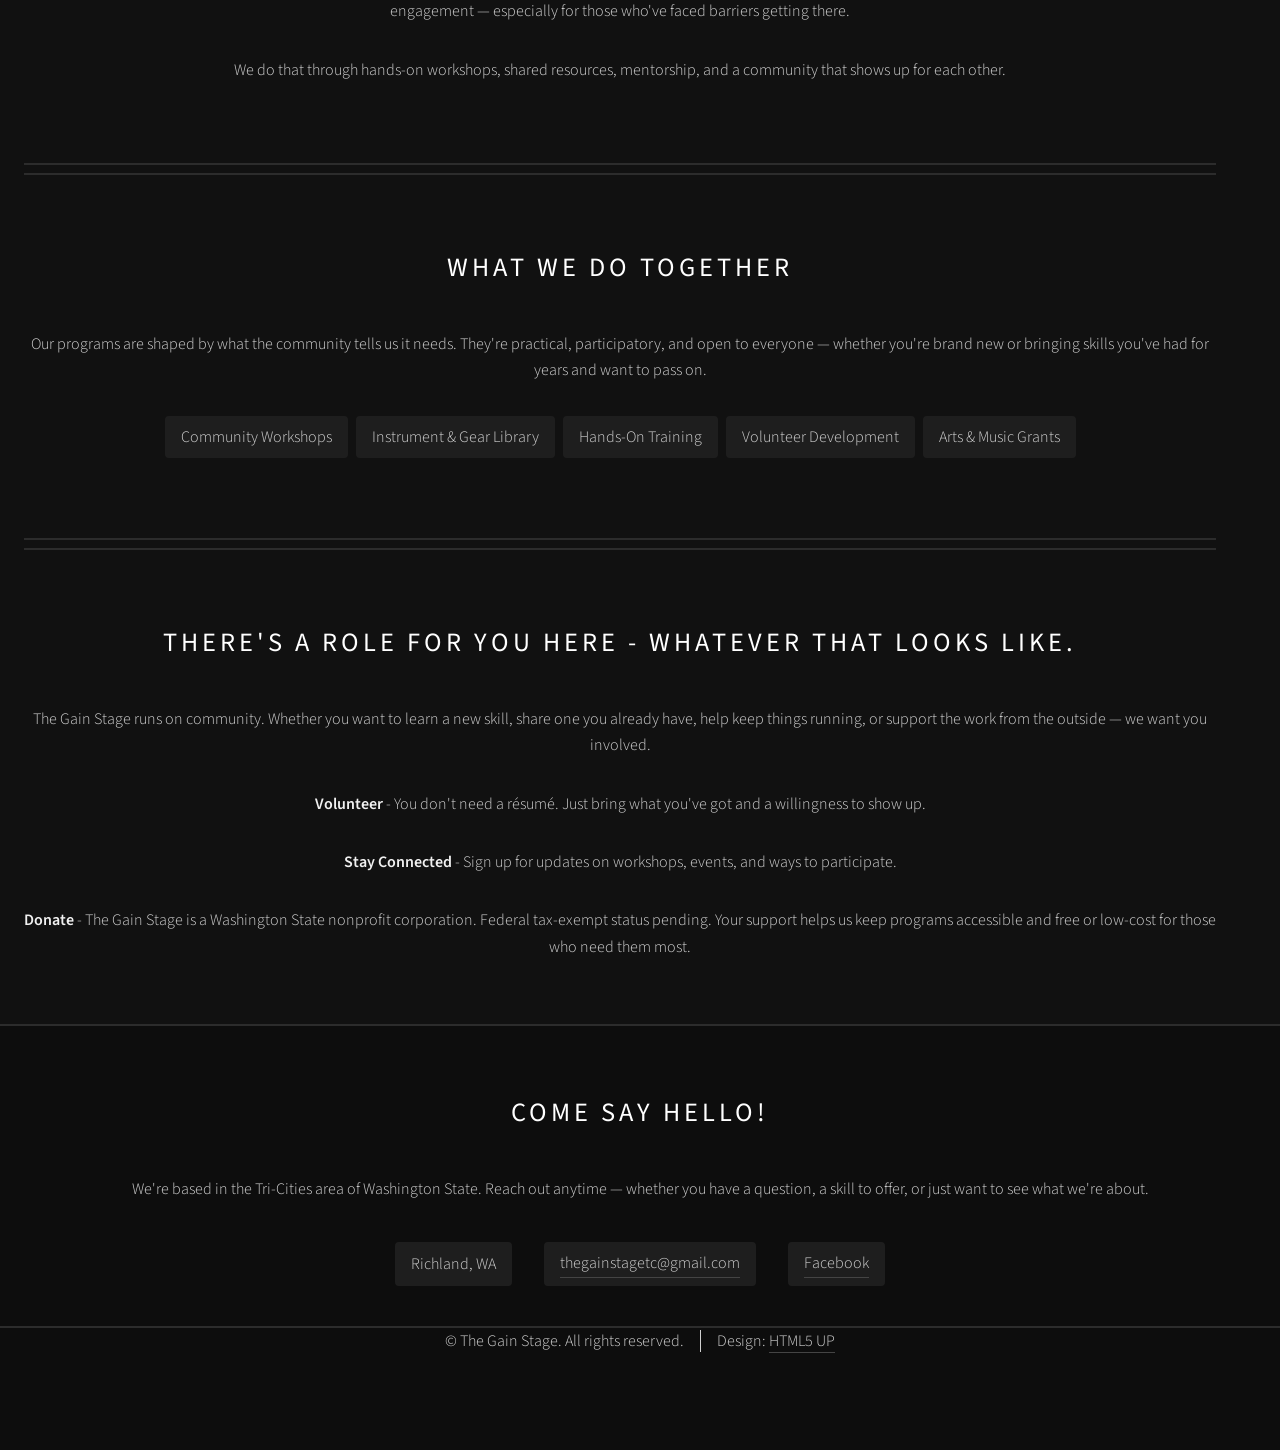
==== commit bf06f373: "Implement dark background styling and a11y compliance" ====
--- a/index.html
+++ b/index.html
@@ -9,7 +9,6 @@
 		<title>The Gain Stage</title>
 		<meta charset="utf-8" />
 		<meta name="viewport" content="width=device-width, initial-scale=1" />
-		<script>(function(){var s=localStorage.getItem('theme');if(s==='light'||(!s&&!window.matchMedia('(prefers-color-scheme: dark)').matches)){document.documentElement.setAttribute('data-theme','light');}}());</script>
 		<link rel="stylesheet" href="assets/css/main.css" />
 	</head>
 	<body class="homepage is-preload">
@@ -35,7 +34,6 @@
 									<li><a class="icon solid fa-industry" href="industry.html"><span>Industry</span></a></li>
 									<li><a class="icon solid fa-users" href="workforce.html"><span>Workforce</span></a></li>
 								</ul>
-								<button class="theme-toggle" id="theme-toggle" aria-label="Toggle light/dark theme"></button>
 							</nav>
 
 					</div>
@@ -166,7 +164,6 @@
 			<script src="assets/js/breakpoints.min.js"></script>
 			<script src="assets/js/util.js"></script>
 			<script src="assets/js/main.js"></script>
-			<script src="assets/js/theme.js"></script>
 
 	</body>
 </html>
--- a/assets/css/main.css
+++ b/assets/css/main.css
@@ -3056,553 +3056,4 @@
 					border-left: 0;
 				}
 
-	}
-
-/* ==========================================================================
-   Workforce page
-   ========================================================================== */
-
-	.hero-section {
-		background: linear-gradient(135deg, #2c3e50 0%, #34495e 100%);
-		color: white;
-		padding: 4em 0;
-		text-align: center;
-	}
-
-	.hero-title {
-		font-size: 2.5em;
-		font-weight: 700;
-		margin-bottom: 1em;
-		line-height: 1.2;
-	}
-
-	.hero-subtitle {
-		font-size: 1.2em;
-		margin-bottom: 2em;
-		opacity: 0.9;
-		max-width: 800px;
-		margin-left: auto;
-		margin-right: auto;
-	}
-
-	.cta-buttons {
-		display: flex;
-		gap: 1rem;
-		justify-content: center;
-		flex-wrap: wrap;
-		margin-top: 2em;
-	}
-
-	.btn {
-		display: inline-block;
-		padding: 12px 24px;
-		background: #ed786a;
-		color: white;
-		text-decoration: none;
-		border-radius: 4px;
-		font-weight: 600;
-		text-transform: uppercase;
-		letter-spacing: 1px;
-		transition: all 0.3s ease;
-		border: none;
-		cursor: pointer;
-	}
-
-	.btn:hover {
-		background: #d66658;
-		transform: translateY(-2px);
-	}
-
-	.btn-secondary {
-		background: transparent;
-		border: 2px solid #ed786a;
-		color: #ed786a;
-	}
-
-	.btn-secondary:hover {
-		background: #ed786a;
-		color: white;
-	}
-
-	.section {
-		padding: 4em 0;
-	}
-
-	.section-alt {
-		background: #1a1a1a;
-	}
-
-	.section-title {
-		font-size: 2em;
-		text-align: center;
-		margin-bottom: 1em;
-		color: #ffffff;
-	}
-
-	.section-subtitle {
-		text-align: center;
-		font-size: 1.1em;
-		margin-bottom: 3em;
-		color: #999999;
-		max-width: 600px;
-		margin-left: auto;
-		margin-right: auto;
-	}
-
-	.program-grid {
-		display: grid;
-		grid-template-columns: repeat(auto-fit, minmax(300px, 1fr));
-		gap: 2rem;
-		margin-top: 3em;
-	}
-
-	.program-card {
-		background: #1a1a1a;
-		padding: 2em;
-		border-radius: 8px;
-		box-shadow: 0 4px 6px rgba(0, 0, 0, 0.4);
-		transition: transform 0.3s ease;
-		border: 1px solid #2c2c2c;
-	}
-
-	.program-card:hover {
-		transform: translateY(-5px);
-	}
-
-	.program-card h3 {
-		color: #ed786a;
-		margin-bottom: 1em;
-	}
-
-	.barrier-list {
-		display: grid;
-		grid-template-columns: repeat(auto-fit, minmax(200px, 1fr));
-		gap: 1rem;
-		margin: 2em 0;
-	}
-
-	.barrier-item {
-		background: rgba(237, 120, 106, 0.15);
-		padding: 1rem;
-		border-radius: 4px;
-		text-align: center;
-		font-weight: 600;
-		color: #d0d0d0;
-	}
-
-	.value-grid {
-		display: grid;
-		grid-template-columns: repeat(auto-fit, minmax(250px, 1fr));
-		gap: 2rem;
-		margin-top: 2em;
-	}
-
-	.value-item {
-		text-align: center;
-	}
-
-	.value-item h4 {
-		color: #ed786a;
-		margin-bottom: 0.5em;
-	}
-
-	.impact-stats {
-		display: grid;
-		grid-template-columns: repeat(auto-fit, minmax(200px, 1fr));
-		gap: 2rem;
-		margin-top: 2em;
-	}
-
-	.stat-item {
-		text-align: center;
-		padding: 1.5em;
-		background: #1a1a1a;
-		border-radius: 8px;
-		box-shadow: 0 2px 4px rgba(0, 0, 0, 0.4);
-		border: 1px solid #2c2c2c;
-	}
-
-	.stat-number {
-		font-size: 2em;
-		font-weight: 700;
-		color: #ed786a;
-		margin-bottom: 0.5em;
-	}
-
-	.belonging-section {
-		background: linear-gradient(135deg, #b5372a 0%, #8f2a1f 100%);
-		color: white;
-		text-align: center;
-		padding: 4em 0;
-	}
-
-	.belonging-title {
-		font-size: 2.5em;
-		margin-bottom: 0.25em;
-		letter-spacing: 0.08em;
-		text-transform: uppercase;
-	}
-
-	.belonging-tagline {
-		font-size: 1em;
-		opacity: 0.7;
-		letter-spacing: 0.15em;
-		text-transform: uppercase;
-		margin-bottom: 2.5em;
-	}
-
-	.belonging-prompts {
-		display: flex;
-		flex-direction: column;
-		align-items: flex-start;
-		max-width: 560px;
-		margin: 0 auto 2em;
-		gap: 0;
-	}
-
-	.belonging-prompt {
-		font-size: 1.25em;
-		font-style: italic;
-		padding: 0.65em 1.25em;
-		border-left: 3px solid rgba(255, 255, 255, 0.45);
-		text-align: left;
-		margin: 0;
-		line-height: 1.4;
-	}
-
-	.belonging-answer {
-		font-size: 3.5em;
-		font-weight: 800;
-		margin: 0.4em 0 0.75em;
-		letter-spacing: 0.04em;
-	}
-
-	.belonging-close {
-		font-size: 1.1em;
-		opacity: 0.8;
-		font-style: italic;
-		line-height: 1.9;
-	}
-
-	.final-cta {
-		background: #2c3e50;
-		color: white;
-		padding: 4em 0;
-		text-align: center;
-	}
-
-	/* Collapse the site header to nav-only height on the workforce page */
-	body.workforce #header > .container {
-		padding: 0;
-		min-height: 14em;
-		border-bottom: none;
-		box-shadow: none;
-	}
-
-	body.workforce #header h1,
-	body.workforce #header > .container > p {
-		display: none;
-	}
-
-	/* WCAG: #ed786a on #2c3e50 = 3.0:1 fails AA — use white on dark backgrounds */
-	.hero-section .btn-secondary,
-	.final-cta .btn-secondary {
-		border-color: rgba(255, 255, 255, 0.75);
-		color: #fff;
-	}
-
-	.hero-section .btn-secondary:hover,
-	.final-cta .btn-secondary:hover {
-		background: rgba(255, 255, 255, 0.15);
-		color: #fff;
-	}
-
-	@media (max-width: 768px) {
-		.hero-title {
-			font-size: 2em;
-		}
-
-		.cta-buttons {
-			flex-direction: column;
-			align-items: center;
-		}
-
-		.btn {
-			width: 100%;
-			max-width: 300px;
-		}
-	}
-
-/* ==========================================================================
-   Theme toggle button
-   ========================================================================== */
-
-	.theme-toggle {
-		margin-left: auto;
-		background: none;
-		border: 1px solid rgba(255, 255, 255, 0.2);
-		color: #d0d0d0;
-		cursor: pointer;
-		width: 2em;
-		height: 2em;
-		border-radius: 50%;
-		font-size: 1em;
-		display: flex;
-		align-items: center;
-		justify-content: center;
-		transition: border-color 0.2s, color 0.2s;
-		flex-shrink: 0;
-		padding: 0;
-	}
-
-	.theme-toggle:hover {
-		border-color: #ed786a;
-		color: #ed786a;
-	}
-
-	.theme-toggle::before {
-		font-family: 'Font Awesome 5 Free';
-		font-weight: 900;
-		content: '\f185';
-		font-size: 0.85em;
-	}
-
-	[data-theme="light"] .theme-toggle::before {
-		content: '\f186';
-	}
-
-	[data-theme="light"] .theme-toggle {
-		border-color: #666666;
-		color: #111111;
-		background: rgba(0, 0, 0, 0.06);
-	}
-
-	[data-theme="light"] .theme-toggle:hover {
-		border-color: #ed786a;
-		color: #ed786a;
-	}
-
-/* ==========================================================================
-   Light theme overrides  (dark is the default)
-   ========================================================================== */
-
-	[data-theme="light"] body {
-		background: #f0f0f0;
-		color: #777777;
-	}
-
-	[data-theme="light"] h1,
-	[data-theme="light"] h2,
-	[data-theme="light"] h3,
-	[data-theme="light"] h4,
-	[data-theme="light"] h5,
-	[data-theme="light"] h6 {
-		color: #888888;
-	}
-
-	[data-theme="light"] strong,
-	[data-theme="light"] b {
-		color: #666666;
-	}
-
-	[data-theme="light"] a {
-		color: #666666;
-		border-bottom-color: #dddddd;
-	}
-
-	[data-theme="light"] hr {
-		border-top-color: #dddddd;
-	}
-
-	[data-theme="light"] blockquote {
-		border-left-color: #dddddd;
-	}
-
-	/* List chips */
-	[data-theme="light"] .box.post ul:not(.actions) li {
-		background: #ebebeb;
-		color: #666666;
-	}
-
-	/* Contact info chips */
-	[data-theme="light"] .contact-info ul.icons li {
-		background: #e8e8e8;
-		color: #666666;
-	}
-
-	/* Forms */
-	[data-theme="light"] form input[type="text"]:focus,
-	[data-theme="light"] form input[type="email"]:focus,
-	[data-theme="light"] form input[type="password"]:focus,
-	[data-theme="light"] form select:focus,
-	[data-theme="light"] form textarea:focus,
-	[data-theme="light"] #footer form input[type="text"]:focus,
-	[data-theme="light"] #footer form input[type="email"]:focus,
-	[data-theme="light"] #footer form input[type="password"]:focus,
-	[data-theme="light"] #footer form select:focus,
-	[data-theme="light"] #footer form textarea:focus {
-		background: #ffffff;
-	}
-
-	/* Approach steps */
-	[data-theme="light"] .approach-step {
-		background: linear-gradient(#f8f8f8, #ffffff);
-		border-color: #e5e5e5;
-	}
-
-	[data-theme="light"] .step-content h4 {
-		color: #333333;
-	}
-
-	[data-theme="light"] .step-content p {
-		color: #555555;
-	}
-
-	[data-theme="light"] .step-content em {
-		color: #777777;
-	}
-
-	[data-theme="light"] .step-content ul li {
-		color: #666666;
-	}
-
-	/* Header */
-	[data-theme="light"] #header {
-		background: #ffffff;
-	}
-
-	[data-theme="light"] #header > .container {
-		border-bottom-color: #e5e5e5;
-		box-shadow: inset 0px -8px 0px 0px #ffffff, inset 0px -10px 0px 0px #e5e5e5;
-	}
-
-	[data-theme="light"] #header p {
-		color: #888888;
-	}
-
-	/* Preserve brand coral on header logo */
-	[data-theme="light"] #header h1 {
-		color: #ed786a;
-	}
-
-	/* Dropotron */
-	[data-theme="light"] .dropotron {
-		border-color: #e5e5e5;
-		background: #ffffff;
-		background: rgba(255, 255, 255, 0.98);
-		color: #666666;
-	}
-
-	[data-theme="light"] .dropotron span,
-	[data-theme="light"] .dropotron a {
-		border-top-color: #f0f0f0;
-		color: #666666;
-	}
-
-	/* Features */
-	[data-theme="light"] #features {
-		background: #ffffff;
-	}
-
-	/* Banner */
-	[data-theme="light"] #banner {
-		border-top-color: #e5e5e5;
-		border-bottom-color: #e5e5e5;
-		box-shadow: inset 0px -8px 0px 0px #f0f0f0, inset 0px 8px 0px 0px #f0f0f0;
-	}
-
-	/* Main */
-	[data-theme="light"] #main {
-		background: #ffffff;
-	}
-
-	/* Content / sidebar */
-	[data-theme="light"] #content > section,
-	[data-theme="light"] #content > article {
-		border-top-color: #e5e5e5;
-		box-shadow: inset 0px 8px 0px 0px #ffffff, inset 0px 10px 0px 0px #e5e5e5;
-	}
-
-	[data-theme="light"] #sidebar > section,
-	[data-theme="light"] #sidebar > article {
-		border-top-color: #e5e5e5;
-		box-shadow: inset 0px 8px 0px 0px #ffffff, inset 0px 10px 0px 0px #e5e5e5;
-	}
-
-	/* Footer */
-	[data-theme="light"] #footer {
-		border-top-color: #e5e5e5;
-		background: #f0f0f0;
-	}
-
-	[data-theme="light"] #copyright {
-		border-top-color: #e5e5e5;
-	}
-
-	/* TitleBar (mobile) */
-	[data-theme="light"] #titleBar .toggle:before {
-		background: rgba(232, 232, 232, 0.9) url('../images/bg.jpg') fixed center center / cover;
-		color: #aaaaaa;
-	}
-
-	/* Divided list */
-	[data-theme="light"] ul.divided li {
-		border-top-color: #e5e5e5;
-	}
-
-	/* NavPanel (mobile) */
-	[data-theme="light"] #navPanel .link {
-		color: #666666;
-	}
-
-	/* Workforce page — themed sections */
-	[data-theme="light"] .section-alt {
-		background: #ebebeb;
-	}
-
-	[data-theme="light"] .section-title {
-		color: #333333;
-	}
-
-	[data-theme="light"] .section-subtitle {
-		color: #666666;
-	}
-
-	[data-theme="light"] .program-card {
-		background: #ffffff;
-		border-color: #e5e5e5;
-		box-shadow: 0 4px 6px rgba(0, 0, 0, 0.08);
-	}
-
-	[data-theme="light"] .stat-item {
-		background: #ffffff;
-		border-color: #e5e5e5;
-		box-shadow: 0 2px 4px rgba(0, 0, 0, 0.08);
-	}
-
-	[data-theme="light"] .barrier-item {
-		color: #555555;
-	}
-
-	/* Preserve coral on workforce card headings and value items */
-	[data-theme="light"] .program-card h3,
-	[data-theme="light"] .value-item h4 {
-		color: #ed786a;
-	}
-
-	/* Preserve white text on always-dark branded sections */
-	[data-theme="light"] .hero-section h1,
-	[data-theme="light"] .hero-section h2,
-	[data-theme="light"] .hero-section h3,
-	[data-theme="light"] .hero-section strong,
-	[data-theme="light"] .belonging-section h1,
-	[data-theme="light"] .belonging-section h2,
-	[data-theme="light"] .belonging-section h3,
-	[data-theme="light"] .belonging-section strong,
-	[data-theme="light"] .final-cta h1,
-	[data-theme="light"] .final-cta h2,
-	[data-theme="light"] .final-cta h3,
-	[data-theme="light"] .final-cta .section-title,
-	[data-theme="light"] .final-cta strong {
-		color: #ffffff;
 	}
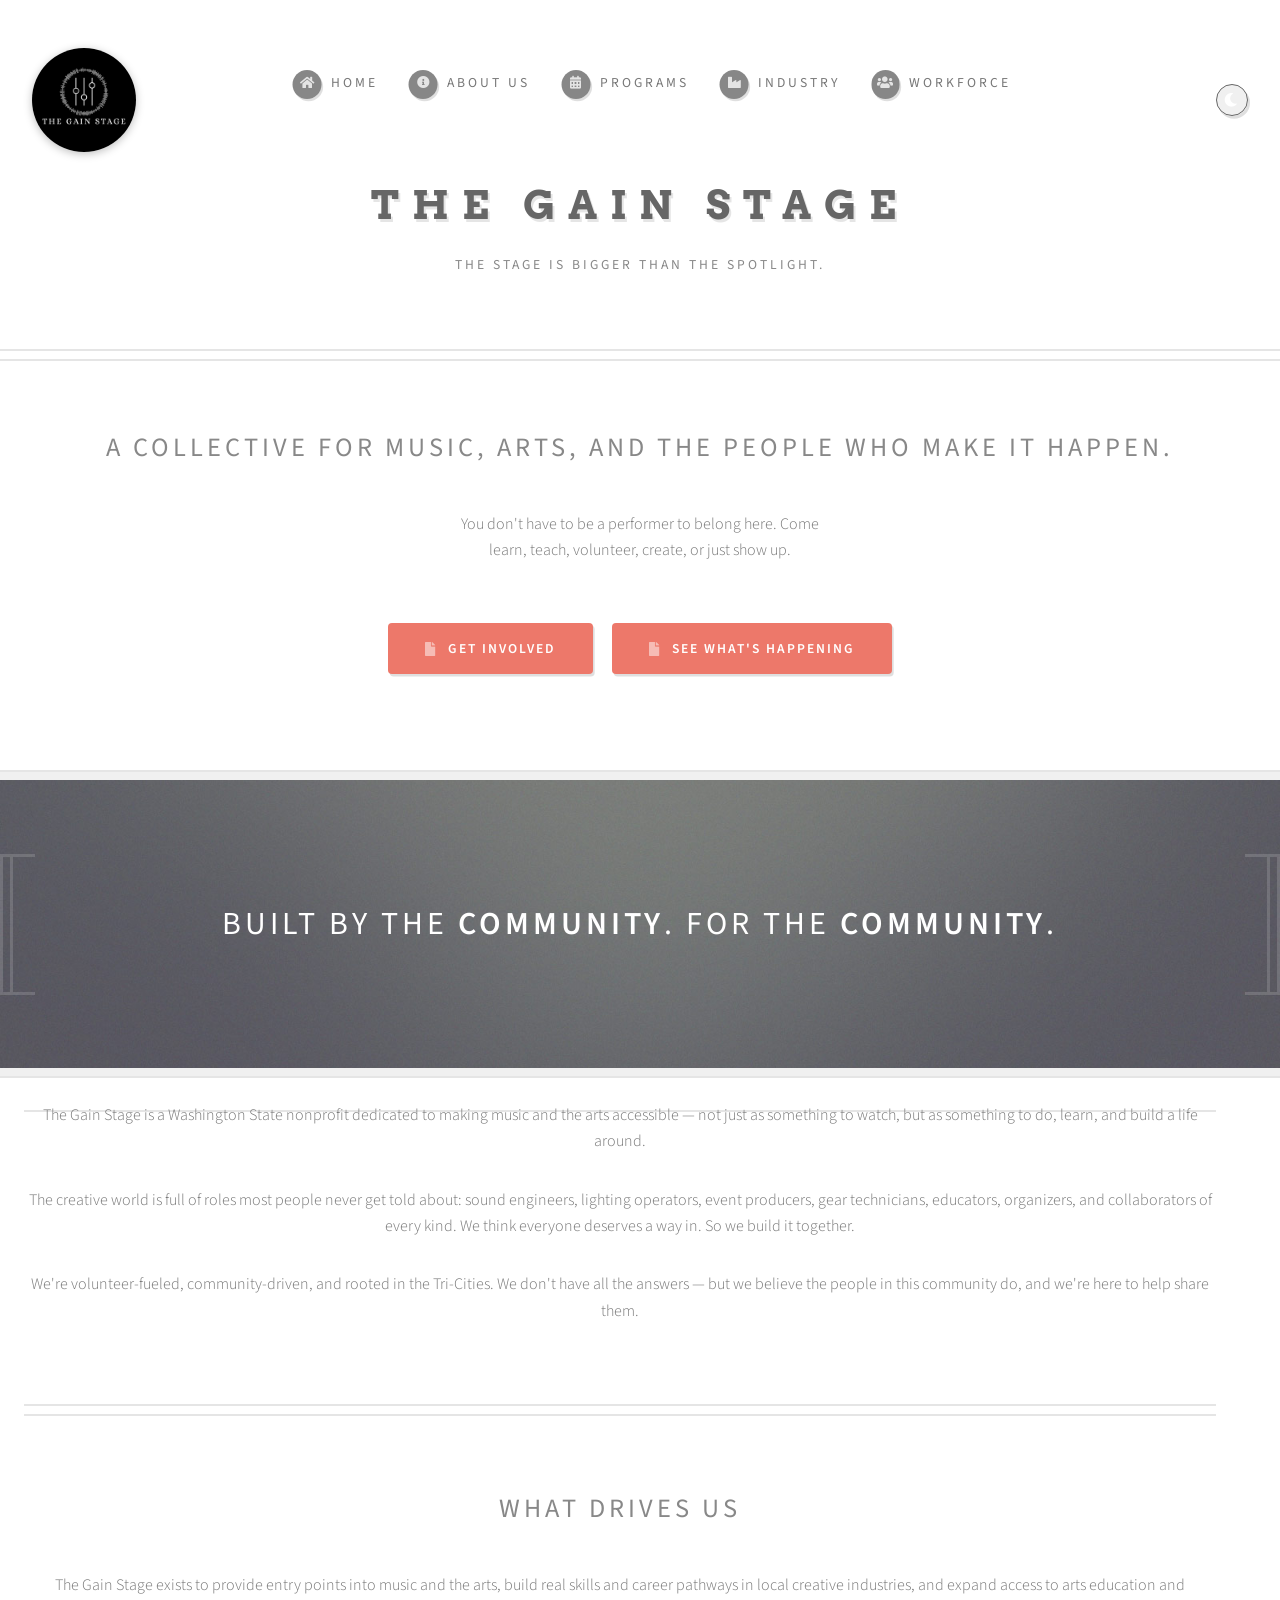
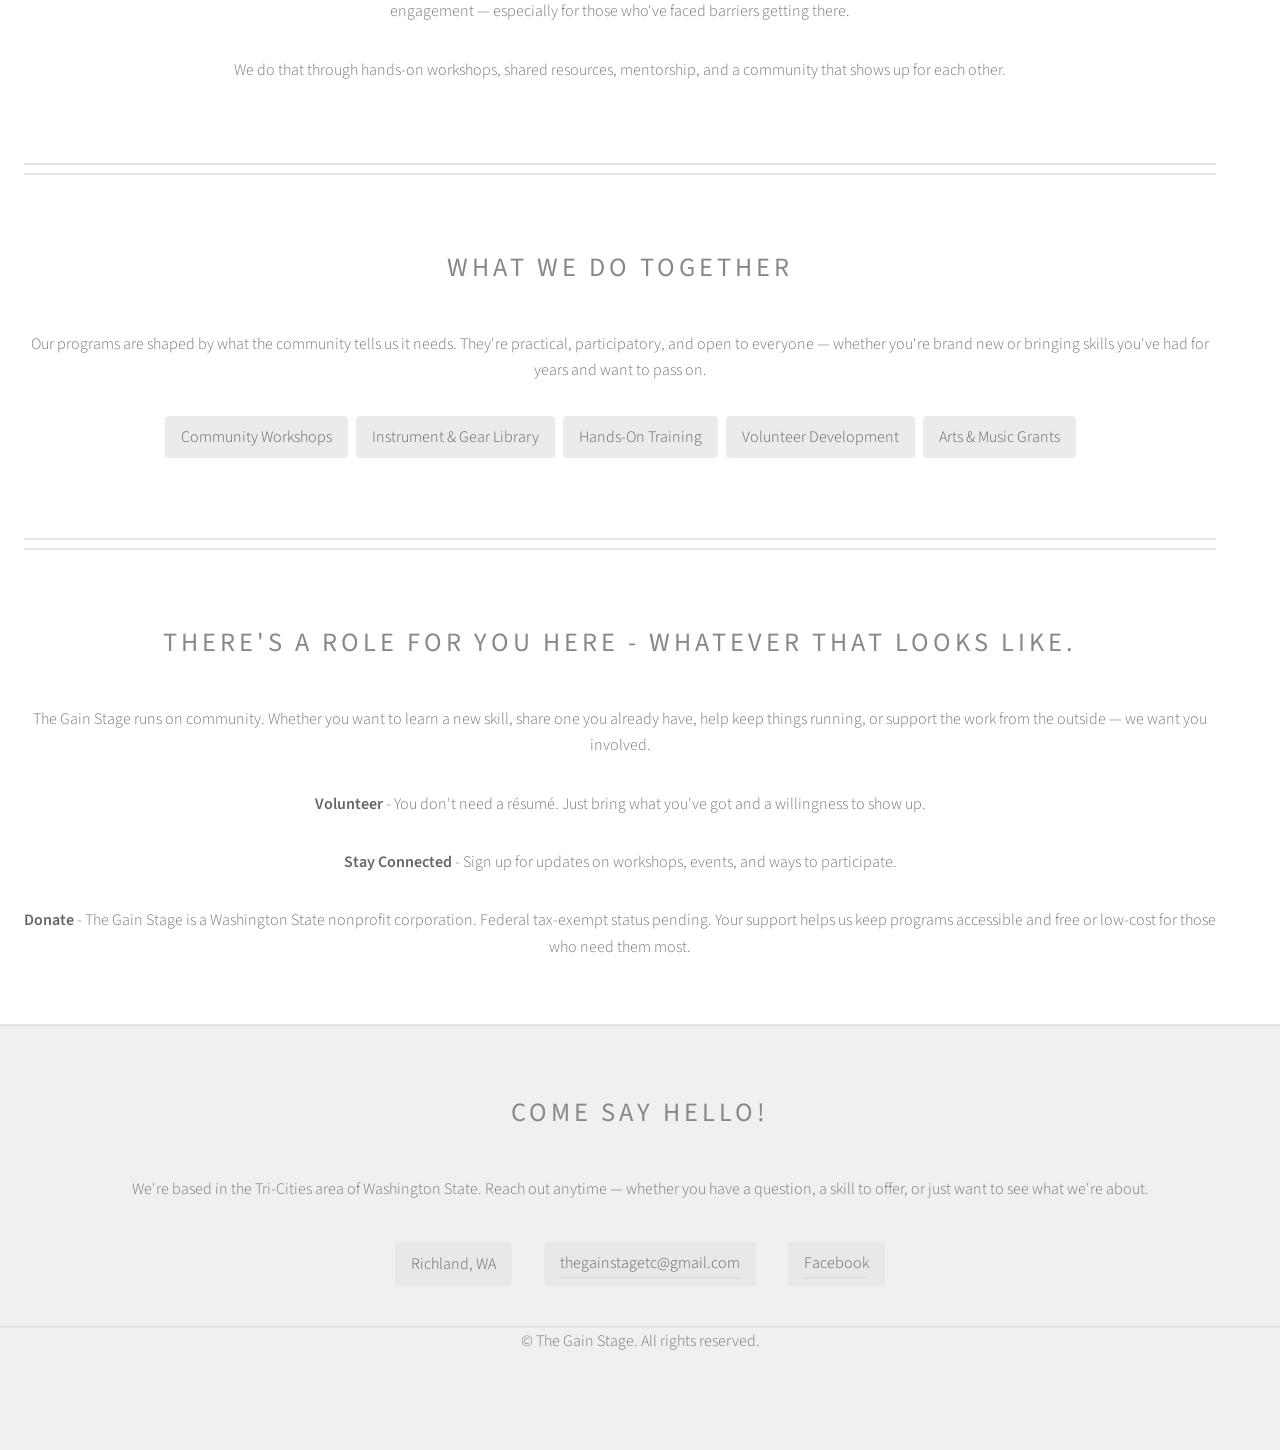
==== commit e179d0da: "Update design note" ====
--- a/index.html
+++ b/index.html
@@ -9,6 +9,7 @@
 		<title>The Gain Stage</title>
 		<meta charset="utf-8" />
 		<meta name="viewport" content="width=device-width, initial-scale=1" />
+		<script>(function(){var s=localStorage.getItem('theme');if(s==='light'||(!s&&!window.matchMedia('(prefers-color-scheme: dark)').matches)){document.documentElement.setAttribute('data-theme','light');}}());</script>
 		<link rel="stylesheet" href="assets/css/main.css" />
 	</head>
 	<body class="homepage is-preload">
@@ -34,6 +35,7 @@
 									<li><a class="icon solid fa-industry" href="industry.html"><span>Industry</span></a></li>
 									<li><a class="icon solid fa-users" href="workforce.html"><span>Workforce</span></a></li>
 								</ul>
+								<button class="theme-toggle" id="theme-toggle" aria-label="Toggle light/dark theme"></button>
 							</nav>
 
 					</div>
@@ -150,7 +152,7 @@
 					</div>
 					<div id="copyright" class="container">
 						<ul class="links">
-							<li>&copy; The Gain Stage. All rights reserved.</li><li>Design: <a href="http://html5up.net">HTML5 UP</a></li>
+							<li>&copy; The Gain Stage. All rights reserved.</li>
 						</ul>
 					</div>
 				</section>
@@ -164,6 +166,7 @@
 			<script src="assets/js/breakpoints.min.js"></script>
 			<script src="assets/js/util.js"></script>
 			<script src="assets/js/main.js"></script>
+			<script src="assets/js/theme.js"></script>
 
 	</body>
 </html>
--- a/assets/css/main.css
+++ b/assets/css/main.css
@@ -3056,4 +3056,552 @@
 					border-left: 0;
 				}
 
+	}
+
+/* ==========================================================================
+   Workforce page
+   ========================================================================== */
+
+	.hero-section {
+		background: linear-gradient(135deg, #2c3e50 0%, #34495e 100%);
+		color: white;
+		padding: 4em 0;
+		text-align: center;
+	}
+
+	.hero-title {
+		font-size: 2.5em;
+		font-weight: 700;
+		margin-bottom: 1em;
+		line-height: 1.2;
+	}
+
+	.hero-subtitle {
+		font-size: 1.2em;
+		margin-bottom: 2em;
+		opacity: 0.9;
+		max-width: 800px;
+		margin-left: auto;
+		margin-right: auto;
+	}
+
+	.cta-buttons {
+		display: flex;
+		gap: 1rem;
+		justify-content: center;
+		flex-wrap: wrap;
+		margin-top: 2em;
+	}
+
+	.btn {
+		display: inline-block;
+		padding: 12px 24px;
+		background: #ed786a;
+		color: white;
+		text-decoration: none;
+		border-radius: 4px;
+		font-weight: 600;
+		text-transform: uppercase;
+		letter-spacing: 1px;
+		transition: all 0.3s ease;
+		border: none;
+		cursor: pointer;
+	}
+
+	.btn:hover {
+		background: #d66658;
+		transform: translateY(-2px);
+	}
+
+	.btn-secondary {
+		background: transparent;
+		border: 2px solid #ed786a;
+		color: #ed786a;
+	}
+
+	.btn-secondary:hover {
+		background: #ed786a;
+		color: white;
+	}
+
+	.section {
+		padding: 4em 0;
+	}
+
+	.section-alt {
+		background: #1a1a1a;
+	}
+
+	.section-title {
+		font-size: 2em;
+		text-align: center;
+		margin-bottom: 1em;
+		color: #ffffff;
+	}
+
+	.section-subtitle {
+		text-align: center;
+		font-size: 1.1em;
+		margin-bottom: 3em;
+		color: #999999;
+		max-width: 600px;
+		margin-left: auto;
+		margin-right: auto;
+	}
+
+	.program-grid {
+		display: grid;
+		grid-template-columns: repeat(auto-fit, minmax(300px, 1fr));
+		gap: 2rem;
+		margin-top: 3em;
+	}
+
+	.program-card {
+		background: #1a1a1a;
+		padding: 2em;
+		border-radius: 8px;
+		box-shadow: 0 4px 6px rgba(0, 0, 0, 0.4);
+		transition: transform 0.3s ease;
+		border: 1px solid #2c2c2c;
+	}
+
+	.program-card:hover {
+		transform: translateY(-5px);
+	}
+
+	.program-card h3 {
+		color: #ed786a;
+		margin-bottom: 1em;
+	}
+
+	.barrier-list {
+		display: grid;
+		grid-template-columns: repeat(auto-fit, minmax(200px, 1fr));
+		gap: 1rem;
+		margin: 2em 0;
+	}
+
+	.barrier-item {
+		background: rgba(237, 120, 106, 0.15);
+		padding: 1rem;
+		border-radius: 4px;
+		text-align: center;
+		font-weight: 600;
+		color: #d0d0d0;
+	}
+
+	.value-grid {
+		display: grid;
+		grid-template-columns: repeat(auto-fit, minmax(250px, 1fr));
+		gap: 2rem;
+		margin-top: 2em;
+	}
+
+	.value-item {
+		text-align: center;
+	}
+
+	.value-item h4 {
+		color: #ed786a;
+		margin-bottom: 0.5em;
+	}
+
+	.impact-stats {
+		display: grid;
+		grid-template-columns: repeat(auto-fit, minmax(200px, 1fr));
+		gap: 2rem;
+		margin-top: 2em;
+	}
+
+	.stat-item {
+		text-align: center;
+		padding: 1.5em;
+		background: #1a1a1a;
+		border-radius: 8px;
+		box-shadow: 0 2px 4px rgba(0, 0, 0, 0.4);
+		border: 1px solid #2c2c2c;
+	}
+
+	.stat-number {
+		font-size: 2em;
+		font-weight: 700;
+		color: #ed786a;
+		margin-bottom: 0.5em;
+	}
+
+	.belonging-section {
+		background: linear-gradient(135deg, #b5372a 0%, #8f2a1f 100%);
+		color: white;
+		text-align: center;
+		padding: 4em 0;
+	}
+
+	.belonging-title {
+		font-size: 2.5em;
+		margin-bottom: 0.25em;
+		letter-spacing: 0.08em;
+		text-transform: uppercase;
+	}
+
+	.belonging-tagline {
+		font-size: 1em;
+		opacity: 0.7;
+		letter-spacing: 0.15em;
+		text-transform: uppercase;
+		margin-bottom: 2.5em;
+	}
+
+	.belonging-prompts {
+		display: flex;
+		flex-direction: column;
+		align-items: flex-start;
+		max-width: 560px;
+		margin: 0 auto 2em;
+		gap: 0;
+	}
+
+	.belonging-prompt {
+		font-size: 1.25em;
+		font-style: italic;
+		padding: 0.65em 1.25em;
+		border-left: 3px solid rgba(255, 255, 255, 0.45);
+		text-align: left;
+		margin: 0;
+		line-height: 1.4;
+	}
+
+	.belonging-answer {
+		font-size: 3.5em;
+		font-weight: 800;
+		margin: 0.4em 0 0.75em;
+		letter-spacing: 0.04em;
+	}
+
+	.belonging-close {
+		font-size: 1.1em;
+		opacity: 0.8;
+		font-style: italic;
+		line-height: 1.9;
+	}
+
+	.final-cta {
+		background: #2c3e50;
+		color: white;
+		padding: 4em 0;
+		text-align: center;
+	}
+
+
+	/* Compact nav-only header on all interior pages */
+	body:not(.homepage) #header > .container {
+		padding: 0;
+		min-height: 11em;
+	}
+
+	body:not(.homepage) #header h1,
+	body:not(.homepage) #header > .container > p {
+		display: none;
+	}
+
+	/* WCAG: #ed786a on #2c3e50 = 3.0:1 fails AA — use white on dark backgrounds */
+	.hero-section .btn-secondary,
+	.final-cta .btn-secondary {
+		border-color: rgba(255, 255, 255, 0.75);
+		color: #fff;
+	}
+
+	.hero-section .btn-secondary:hover,
+	.final-cta .btn-secondary:hover {
+		background: rgba(255, 255, 255, 0.15);
+		color: #fff;
+	}
+
+	@media (max-width: 768px) {
+		.hero-title {
+			font-size: 2em;
+		}
+
+		.cta-buttons {
+			flex-direction: column;
+			align-items: center;
+		}
+
+		.btn {
+			width: 100%;
+			max-width: 300px;
+		}
+	}
+
+/* ==========================================================================
+   Theme toggle button
+   ========================================================================== */
+
+	.theme-toggle {
+		margin-left: auto;
+		background: none;
+		border: 1px solid rgba(255, 255, 255, 0.2);
+		color: #d0d0d0;
+		cursor: pointer;
+		width: 2em;
+		height: 2em;
+		border-radius: 50%;
+		font-size: 1em;
+		display: flex;
+		align-items: center;
+		justify-content: center;
+		transition: border-color 0.2s, color 0.2s;
+		flex-shrink: 0;
+		padding: 0;
+	}
+
+	.theme-toggle:hover {
+		border-color: #ed786a;
+		color: #ed786a;
+	}
+
+	.theme-toggle::before {
+		font-family: 'Font Awesome 5 Free';
+		font-weight: 900;
+		content: '\f185';
+		font-size: 0.85em;
+	}
+
+	[data-theme="light"] .theme-toggle::before {
+		content: '\f186';
+	}
+
+	[data-theme="light"] .theme-toggle {
+		border-color: #666666;
+		color: #111111;
+		background: rgba(0, 0, 0, 0.06);
+	}
+
+	[data-theme="light"] .theme-toggle:hover {
+		border-color: #ed786a;
+		color: #ed786a;
+	}
+
+/* ==========================================================================
+   Light theme overrides  (dark is the default)
+   ========================================================================== */
+
+	[data-theme="light"] body {
+		background: #f0f0f0;
+		color: #777777;
+	}
+
+	[data-theme="light"] h1,
+	[data-theme="light"] h2,
+	[data-theme="light"] h3,
+	[data-theme="light"] h4,
+	[data-theme="light"] h5,
+	[data-theme="light"] h6 {
+		color: #888888;
+	}
+
+	[data-theme="light"] strong,
+	[data-theme="light"] b {
+		color: #666666;
+	}
+
+	[data-theme="light"] a {
+		color: #666666;
+		border-bottom-color: #dddddd;
+	}
+
+	[data-theme="light"] hr {
+		border-top-color: #dddddd;
+	}
+
+	[data-theme="light"] blockquote {
+		border-left-color: #dddddd;
+	}
+
+	/* List chips */
+	[data-theme="light"] .box.post ul:not(.actions) li {
+		background: #ebebeb;
+		color: #666666;
+	}
+
+	/* Contact info chips */
+	[data-theme="light"] .contact-info ul.icons li {
+		background: #e8e8e8;
+		color: #666666;
+	}
+
+	/* Forms */
+	[data-theme="light"] form input[type="text"]:focus,
+	[data-theme="light"] form input[type="email"]:focus,
+	[data-theme="light"] form input[type="password"]:focus,
+	[data-theme="light"] form select:focus,
+	[data-theme="light"] form textarea:focus,
+	[data-theme="light"] #footer form input[type="text"]:focus,
+	[data-theme="light"] #footer form input[type="email"]:focus,
+	[data-theme="light"] #footer form input[type="password"]:focus,
+	[data-theme="light"] #footer form select:focus,
+	[data-theme="light"] #footer form textarea:focus {
+		background: #ffffff;
+	}
+
+	/* Approach steps */
+	[data-theme="light"] .approach-step {
+		background: linear-gradient(#f8f8f8, #ffffff);
+		border-color: #e5e5e5;
+	}
+
+	[data-theme="light"] .step-content h4 {
+		color: #333333;
+	}
+
+	[data-theme="light"] .step-content p {
+		color: #555555;
+	}
+
+	[data-theme="light"] .step-content em {
+		color: #777777;
+	}
+
+	[data-theme="light"] .step-content ul li {
+		color: #666666;
+	}
+
+	/* Header */
+	[data-theme="light"] #header {
+		background: #ffffff;
+	}
+
+	[data-theme="light"] #header > .container {
+		border-bottom-color: #e5e5e5;
+		box-shadow: inset 0px -8px 0px 0px #ffffff, inset 0px -10px 0px 0px #e5e5e5;
+	}
+
+	[data-theme="light"] #header p {
+		color: #888888;
+	}
+
+	/* Preserve brand coral on header logo */
+	[data-theme="light"] #header h1 {
+		color: #ed786a;
+	}
+
+	/* Dropotron */
+	[data-theme="light"] .dropotron {
+		border-color: #e5e5e5;
+		background: #ffffff;
+		background: rgba(255, 255, 255, 0.98);
+		color: #666666;
+	}
+
+	[data-theme="light"] .dropotron span,
+	[data-theme="light"] .dropotron a {
+		border-top-color: #f0f0f0;
+		color: #666666;
+	}
+
+	/* Features */
+	[data-theme="light"] #features {
+		background: #ffffff;
+	}
+
+	/* Banner */
+	[data-theme="light"] #banner {
+		border-top-color: #e5e5e5;
+		border-bottom-color: #e5e5e5;
+		box-shadow: inset 0px -8px 0px 0px #f0f0f0, inset 0px 8px 0px 0px #f0f0f0;
+	}
+
+	/* Main */
+	[data-theme="light"] #main {
+		background: #ffffff;
+	}
+
+	/* Content / sidebar */
+	[data-theme="light"] #content > section,
+	[data-theme="light"] #content > article {
+		border-top-color: #e5e5e5;
+		box-shadow: inset 0px 8px 0px 0px #ffffff, inset 0px 10px 0px 0px #e5e5e5;
+	}
+
+	[data-theme="light"] #sidebar > section,
+	[data-theme="light"] #sidebar > article {
+		border-top-color: #e5e5e5;
+		box-shadow: inset 0px 8px 0px 0px #ffffff, inset 0px 10px 0px 0px #e5e5e5;
+	}
+
+	/* Footer */
+	[data-theme="light"] #footer {
+		border-top-color: #e5e5e5;
+		background: #f0f0f0;
+	}
+
+	[data-theme="light"] #copyright {
+		border-top-color: #e5e5e5;
+	}
+
+	/* TitleBar (mobile) */
+	[data-theme="light"] #titleBar .toggle:before {
+		background: rgba(232, 232, 232, 0.9) url('../images/bg.jpg') fixed center center / cover;
+		color: #aaaaaa;
+	}
+
+	/* Divided list */
+	[data-theme="light"] ul.divided li {
+		border-top-color: #e5e5e5;
+	}
+
+	/* NavPanel (mobile) */
+	[data-theme="light"] #navPanel .link {
+		color: #666666;
+	}
+
+	/* Workforce page — themed sections */
+	[data-theme="light"] .section-alt {
+		background: #ebebeb;
+	}
+
+	[data-theme="light"] .section-title {
+		color: #333333;
+	}
+
+	[data-theme="light"] .section-subtitle {
+		color: #666666;
+	}
+
+	[data-theme="light"] .program-card {
+		background: #ffffff;
+		border-color: #e5e5e5;
+		box-shadow: 0 4px 6px rgba(0, 0, 0, 0.08);
+	}
+
+	[data-theme="light"] .stat-item {
+		background: #ffffff;
+		border-color: #e5e5e5;
+		box-shadow: 0 2px 4px rgba(0, 0, 0, 0.08);
+	}
+
+	[data-theme="light"] .barrier-item {
+		color: #555555;
+	}
+
+	/* Preserve coral on workforce card headings and value items */
+	[data-theme="light"] .program-card h3,
+	[data-theme="light"] .value-item h4 {
+		color: #ed786a;
+	}
+
+	/* Preserve white text on always-dark branded sections */
+	[data-theme="light"] .hero-section h1,
+	[data-theme="light"] .hero-section h2,
+	[data-theme="light"] .hero-section h3,
+	[data-theme="light"] .hero-section strong,
+	[data-theme="light"] .belonging-section h1,
+	[data-theme="light"] .belonging-section h2,
+	[data-theme="light"] .belonging-section h3,
+	[data-theme="light"] .belonging-section strong,
+	[data-theme="light"] .final-cta h1,
+	[data-theme="light"] .final-cta h2,
+	[data-theme="light"] .final-cta h3,
+	[data-theme="light"] .final-cta .section-title,
+	[data-theme="light"] .final-cta strong {
+		color: #ffffff;
 	}
